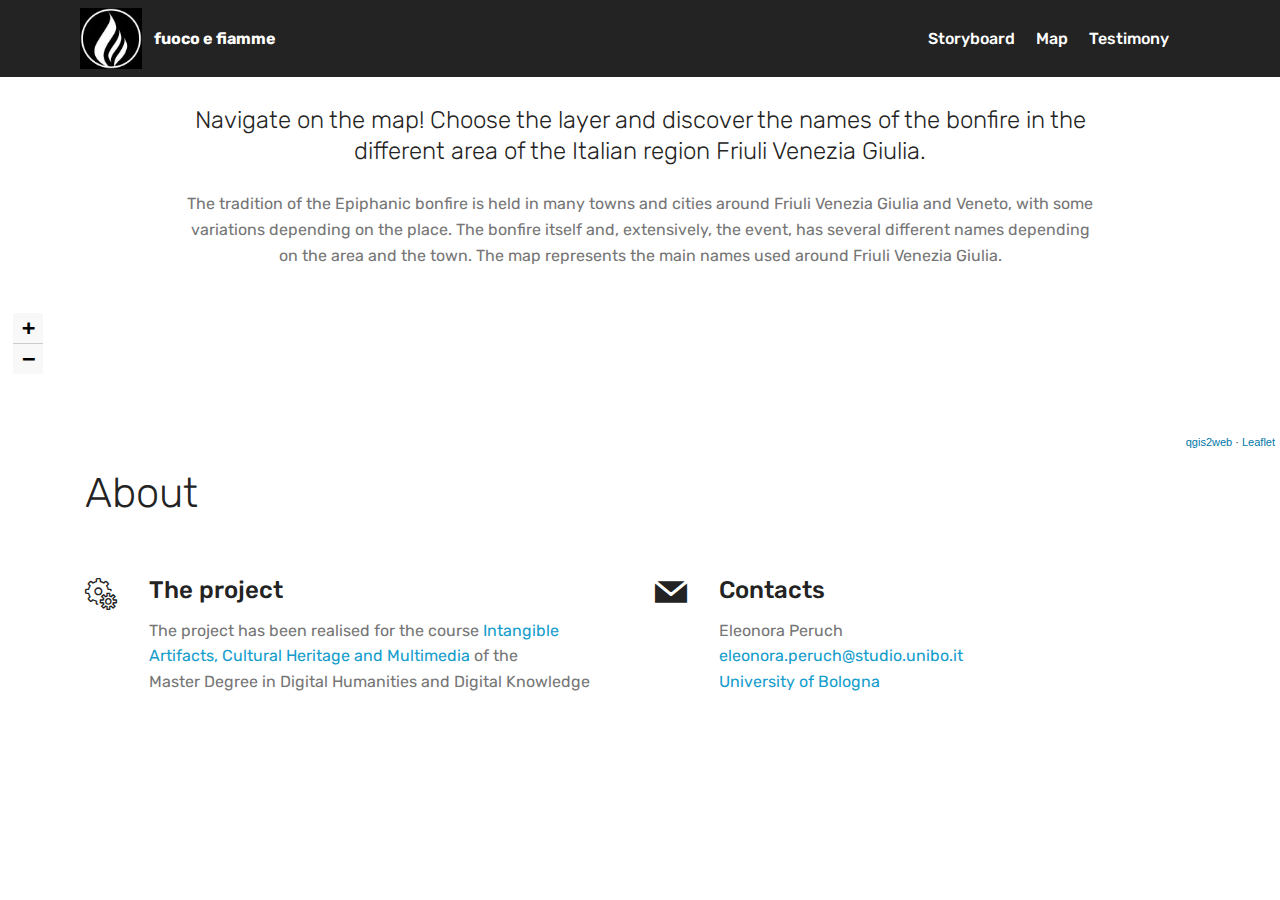
==== map.html @ 540a7c71 "Update map.html" ====
<!DOCTYPE html>
<html lang="en">
<head>
  <!-- Site made with Mobirise Website Builder v4.10.8, https://mobirise.com -->
  <meta charset="UTF-8">
  <meta http-equiv="X-UA-Compatible" content="IE=edge">
  <meta name="generator" content="Mobirise v4.10.8, mobirise.com">
  <meta name="viewport" content="width=device-width, initial-scale=1, user-scalable=no, maximum-scale=1, minimum-scale=1">
  <meta name="mobile-web-app-capable" content="yes">
  <meta name="apple-mobile-web-app-capable" content="yes">
  <link rel="shortcut icon" href="assets/images/mbr-86x85.jpg" type="image/x-icon">
  <link rel="stylesheet" href="css/leaflet.css">
  <link rel="stylesheet" href="css/qgis2web.css">
  <link rel="stylesheet" href="css/fontawesome-all.min.css">
  <meta name="description" content="interactive map here">
  
  <style>
        html, body, #map {
            width: 100%;
            height: 100%;
            padding: 0;
            margin: 0;
        }
        </style>
  
  <title>The map</title>
  <link rel="stylesheet" href="assets/web/assets/mobirise-icons/mobirise-icons.css">
  <link rel="stylesheet" href="assets/tether/tether.min.css">
  <link rel="stylesheet" href="assets/bootstrap/css/bootstrap.min.css">
  <link rel="stylesheet" href="assets/bootstrap/css/bootstrap-grid.min.css">
  <link rel="stylesheet" href="assets/bootstrap/css/bootstrap-reboot.min.css">
  <link rel="stylesheet" href="assets/dropdown/css/style.css">
  <link rel="stylesheet" href="assets/socicon/css/styles.css">
  <link rel="stylesheet" href="assets/theme/css/style.css">
  <link rel="stylesheet" href="assets/mobirise/css/mbr-additional.css" type="text/css">
  
  
</head>
<body>
  <section class="menu cid-qTkzRZLJNu" once="menu" id="menu1-a">

    

    <nav class="navbar navbar-expand beta-menu navbar-dropdown align-items-center navbar-toggleable-sm">
        <button class="navbar-toggler navbar-toggler-right" type="button" data-toggle="collapse" data-target="#navbarSupportedContent" aria-controls="navbarSupportedContent" aria-expanded="false" aria-label="Toggle navigation">
            <div class="hamburger">
                <span></span>
                <span></span>
                <span></span>
                <span></span>
            </div>
        </button>
        <div class="menu-logo">
            <div class="navbar-brand">
                <span class="navbar-logo">
                         <img src="assets/images/mbr-86x85.jpg" style="height: 3.8rem;">
                </span>
                <span class="navbar-caption-wrap"><a class="navbar-caption text-white display-4" href="index.html">fuoco e fiamme</a></span>
            </div>
        </div>
        <div class="collapse navbar-collapse" id="navbarSupportedContent">
            <ul class="navbar-nav nav-dropdown nav-right" data-app-modern-menu="true"><li class="nav-item">
                    <a class="nav-link link text-white display-4" href="https://mobirise.com">
                        </a>
                </li>
                <li class="nav-item">
                    <a class="nav-link link text-white display-4" href="https://mobirise.com">
                        </a>
                </li><li class="nav-item"><a class="nav-link link text-white display-4" href="storyboard.html" target="_blank">Storyboard</a></li><li class="nav-item"><a class="nav-link link text-white display-4" href="map.html" target="_blank">
                        
                        Map</a></li><li class="nav-item"><a class="nav-link link text-white display-4" href="testimony.html" target="_blank">
                        Testimony</a></li><li class="nav-item"><a class="nav-link link text-white display-4" href="https://mobirise.com">
                        </a></li></ul>
            
        </div>
    </nav>
</section>

<section class="engine"></section><section class="header1 cid-rBhlBasvBD" id="header16-w">

    

    

    <div class="container">
        <div class="row justify-content-md-center">
            <div class="col-md-10 align-center">
                
                <h3 class="mbr-section-subtitle mbr-light pb-3 mbr-fonts-style display-5">Navigate on the map! Choose the layer and discover the names of the bonfire in the different area of the Italian region Friuli Venezia Giulia.</h3>
                <p class="mbr-text pb-3 mbr-fonts-style display-7">The tradition of the Epiphanic bonfire is held in many towns and cities around Friuli Venezia Giulia and Veneto, with some variations depending on the place. The bonfire itself and, extensively, the event, has several different names depending on the area and the town. The map represents the main names used around Friuli Venezia Giulia.</p>
                
            </div>
        </div>
    </div>

</section>

<section>
  <div id="map"><iframe frameborder="0" style="border:0; width:100%; height:100%;" src="interactive-map.html" allowfullscreen=""></iframe></div>
    

</section>

<section class="mbr-section contacts3 cid-rBhG7tLLRb" id="contacts3-10">
    <!---->
    
    <!---->
    <!--Overlay-->
    
    <!--Container-->
    <div class="container">
        <div class="row">
            <!--Titles-->
            <div class="title col-12">
                <h2 class="align-left mbr-fonts-style display-2">About</h2>
                
            </div>
            <div class="col-12">
                <div class="row">
                    <div class="col-12 col-md-6">
                        <div class="wrapper">
                            <span class="iconfont-wrapper">
                                <span class="amp-iconfont icon fa-thumbs-o-up fa mbri-setting"></span>
                            </span>
                            <div class="b-info b-adress">
                                <h5 class="align-left mbr-fonts-style display-5">The project</h5>
                                <p class="mbr-text align-left mbr-fonts-style display-7">The project has been realised for the course<a href="https://www.unibo.it/en/teaching/course-unit-catalogue/course-unit/2019/424630"> Intangible Artifacts, Cultural Heritage and Multimedia</a> of the <br>Master Degree in Digital Humanities and Digital Knowledge</p>
                            </div>
                        </div>
                    </div>
                    
                    
                    <div class="col-12 col-md-6">
                        <div class="wrapper">
                            <span class="iconfont-wrapper">
                                <span class="amp-iconfont icon fa-th-large fa socicon-mail socicon"></span>
                            </span>
                            <div class="b-info b-mail">
                                <h5 class="align-left mbr-fonts-style display-5">Contacts</h5>
                                <p class="mbr-text align-left mbr-fonts-style display-7">Eleonora Peruch<br><a href="mailto:eleonora.peruch@studio.unibo.it">eleonora.peruch@studio.unibo.it</a><br><a href="https://www.unibo.it/it">University of Bologna</a></p>
                            </div>
                        </div>
                    </div>
                </div>
            </div>
        </div>
    </div>
</section>


  <script src="assets/web/assets/jquery/jquery.min.js"></script>
  <script src="assets/popper/popper.min.js"></script>
  <script src="assets/tether/tether.min.js"></script>
  <script src="assets/bootstrap/js/bootstrap.min.js"></script>
  <script src="assets/smoothscroll/smooth-scroll.js"></script>
  <script src="assets/dropdown/js/nav-dropdown.js"></script>
  <script src="assets/dropdown/js/navbar-dropdown.js"></script>
  <script src="assets/touchswipe/jquery.touch-swipe.min.js"></script>
  <script src="assets/theme/js/script.js"></script>
  
  
</body>
</html>
---- css/leaflet.css ----
/* required styles */

.leaflet-pane,
.leaflet-tile,
.leaflet-marker-icon,
.leaflet-marker-shadow,
.leaflet-tile-container,
.leaflet-pane > svg,
.leaflet-pane > canvas,
.leaflet-zoom-box,
.leaflet-image-layer,
.leaflet-layer {
	position: absolute;
	left: 0;
	top: 0;
	}
.leaflet-container {
	overflow: hidden;
	}
.leaflet-tile,
.leaflet-marker-icon,
.leaflet-marker-shadow {
	-webkit-user-select: none;
	   -moz-user-select: none;
	        user-select: none;
	  -webkit-user-drag: none;
	}
/* Prevents IE11 from highlighting tiles in blue */
.leaflet-tile::selection {
	background: transparent;
}
/* Safari renders non-retina tile on retina better with this, but Chrome is worse */
.leaflet-safari .leaflet-tile {
	image-rendering: -webkit-optimize-contrast;
	}
/* hack that prevents hw layers "stretching" when loading new tiles */
.leaflet-safari .leaflet-tile-container {
	width: 1600px;
	height: 1600px;
	-webkit-transform-origin: 0 0;
	}
.leaflet-marker-icon,
.leaflet-marker-shadow {
	display: block;
	}
/* .leaflet-container svg: reset svg max-width decleration shipped in Joomla! (joomla.org) 3.x */
/* .leaflet-container img: map is broken in FF if you have max-width: 100% on tiles */
.leaflet-container .leaflet-overlay-pane svg,
.leaflet-container .leaflet-marker-pane img,
.leaflet-container .leaflet-shadow-pane img,
.leaflet-container .leaflet-tile-pane img,
.leaflet-container img.leaflet-image-layer,
.leaflet-container .leaflet-tile {
	max-width: none !important;
	max-height: none !important;
	}

.leaflet-container.leaflet-touch-zoom {
	-ms-touch-action: pan-x pan-y;
	touch-action: pan-x pan-y;
	}
.leaflet-container.leaflet-touch-drag {
	-ms-touch-action: pinch-zoom;
	/* Fallback for FF which doesn't support pinch-zoom */
	touch-action: none;
	touch-action: pinch-zoom;
}
.leaflet-container.leaflet-touch-drag.leaflet-touch-zoom {
	-ms-touch-action: none;
	touch-action: none;
}
.leaflet-container {
	-webkit-tap-highlight-color: transparent;
}
.leaflet-container a {
	-webkit-tap-highlight-color: rgba(51, 181, 229, 0.4);
}
.leaflet-tile {
	filter: inherit;
	visibility: hidden;
	}
.leaflet-tile-loaded {
	visibility: inherit;
	}
.leaflet-zoom-box {
	width: 0;
	height: 0;
	-moz-box-sizing: border-box;
	     box-sizing: border-box;
	z-index: 800;
	}
/* workaround for https://bugzilla.mozilla.org/show_bug.cgi?id=888319 */
.leaflet-overlay-pane svg {
	-moz-user-select: none;
	}

.leaflet-pane         { z-index: 400; }

.leaflet-tile-pane    { z-index: 200; }
.leaflet-overlay-pane { z-index: 400; }
.leaflet-shadow-pane  { z-index: 500; }
.leaflet-marker-pane  { z-index: 600; }
.leaflet-tooltip-pane   { z-index: 650; }
.leaflet-popup-pane   { z-index: 700; }

.leaflet-map-pane canvas { z-index: 100; }
.leaflet-map-pane svg    { z-index: 200; }

.leaflet-vml-shape {
	width: 1px;
	height: 1px;
	}
.lvml {
	behavior: url(#default#VML);
	display: inline-block;
	position: absolute;
	}


/* control positioning */

.leaflet-control {
	position: relative;
	z-index: 800;
	pointer-events: visiblePainted; /* IE 9-10 doesn't have auto */
	pointer-events: auto;
	}
.leaflet-top,
.leaflet-bottom {
	position: absolute;
	z-index: 1000;
	pointer-events: none;
	}
.leaflet-top {
	top: 0;
	}
.leaflet-right {
	right: 0;
	}
.leaflet-bottom {
	bottom: 0;
	}
.leaflet-left {
	left: 0;
	}
.leaflet-control {
	float: left;
	clear: both;
	}
.leaflet-right .leaflet-control {
	float: right;
	}
.leaflet-top .leaflet-control {
	margin-top: 10px;
	}
.leaflet-bottom .leaflet-control {
	margin-bottom: 10px;
	}
.leaflet-left .leaflet-control {
	margin-left: 10px;
	}
.leaflet-right .leaflet-control {
	margin-right: 10px;
	}


/* zoom and fade animations */

.leaflet-fade-anim .leaflet-tile {
	will-change: opacity;
	}
.leaflet-fade-anim .leaflet-popup {
	opacity: 0;
	-webkit-transition: opacity 0.2s linear;
	   -moz-transition: opacity 0.2s linear;
	        transition: opacity 0.2s linear;
	}
.leaflet-fade-anim .leaflet-map-pane .leaflet-popup {
	opacity: 1;
	}
.leaflet-zoom-animated {
	-webkit-transform-origin: 0 0;
	    -ms-transform-origin: 0 0;
	        transform-origin: 0 0;
	}
.leaflet-zoom-anim .leaflet-zoom-animated {
	will-change: transform;
	}
.leaflet-zoom-anim .leaflet-zoom-animated {
	-webkit-transition: -webkit-transform 0.25s cubic-bezier(0,0,0.25,1);
	   -moz-transition:    -moz-transform 0.25s cubic-bezier(0,0,0.25,1);
	        transition:         transform 0.25s cubic-bezier(0,0,0.25,1);
	}
.leaflet-zoom-anim .leaflet-tile,
.leaflet-pan-anim .leaflet-tile {
	-webkit-transition: none;
	   -moz-transition: none;
	        transition: none;
	}

.leaflet-zoom-anim .leaflet-zoom-hide {
	visibility: hidden;
	}


/* cursors */

.leaflet-interactive {
	cursor: pointer;
	}
.leaflet-grab {
	cursor: -webkit-grab;
	cursor:    -moz-grab;
	cursor:         grab;
	}
.leaflet-crosshair,
.leaflet-crosshair .leaflet-interactive {
	cursor: crosshair;
	}
.leaflet-popup-pane,
.leaflet-control {
	cursor: auto;
	}
.leaflet-dragging .leaflet-grab,
.leaflet-dragging .leaflet-grab .leaflet-interactive,
.leaflet-dragging .leaflet-marker-draggable {
	cursor: move;
	cursor: -webkit-grabbing;
	cursor:    -moz-grabbing;
	cursor:         grabbing;
	}

/* marker & overlays interactivity */
.leaflet-marker-icon,
.leaflet-marker-shadow,
.leaflet-image-layer,
.leaflet-pane > svg path,
.leaflet-tile-container {
	pointer-events: none;
	}

.leaflet-marker-icon.leaflet-interactive,
.leaflet-image-layer.leaflet-interactive,
.leaflet-pane > svg path.leaflet-interactive,
svg.leaflet-image-layer.leaflet-interactive path {
	pointer-events: visiblePainted; /* IE 9-10 doesn't have auto */
	pointer-events: auto;
	}

/* visual tweaks */

.leaflet-container {
	background: #ddd;
	outline: 0;
	}
.leaflet-container a {
	color: #0078A8;
	}
.leaflet-container a.leaflet-active {
	outline: 2px solid orange;
	}
.leaflet-zoom-box {
	border: 2px dotted #38f;
	background: rgba(255,255,255,0.5);
	}


/* general typography */
.leaflet-container {
	font: 12px/1.5 "Helvetica Neue", Arial, Helvetica, sans-serif;
	}


/* general toolbar styles */

.leaflet-bar {
	box-shadow: 0 1px 5px rgba(0,0,0,0.65);
	border-radius: 4px;
	}
.leaflet-bar a,
.leaflet-bar a:hover {
	background-color: #fff;
	border-bottom: 1px solid #ccc;
	width: 26px;
	height: 26px;
	line-height: 26px;
	display: block;
	text-align: center;
	text-decoration: none;
	color: black;
	}
.leaflet-bar a,
.leaflet-control-layers-toggle {
	background-position: 50% 50%;
	background-repeat: no-repeat;
	display: block;
	}
.leaflet-bar a:hover {
	background-color: #f4f4f4;
	}
.leaflet-bar a:first-child {
	border-top-left-radius: 4px;
	border-top-right-radius: 4px;
	}
.leaflet-bar a:last-child {
	border-bottom-left-radius: 4px;
	border-bottom-right-radius: 4px;
	border-bottom: none;
	}
.leaflet-bar a.leaflet-disabled {
	cursor: default;
	background-color: #f4f4f4;
	color: #bbb;
	}

.leaflet-touch .leaflet-bar a {
	width: 30px;
	height: 30px;
	line-height: 30px;
	}
.leaflet-touch .leaflet-bar a:first-child {
	border-top-left-radius: 2px;
	border-top-right-radius: 2px;
	}
.leaflet-touch .leaflet-bar a:last-child {
	border-bottom-left-radius: 2px;
	border-bottom-right-radius: 2px;
	}

/* zoom control */

.leaflet-control-zoom-in,
.leaflet-control-zoom-out {
	font: bold 18px 'Lucida Console', Monaco, monospace;
	text-indent: 1px;
	}

.leaflet-touch .leaflet-control-zoom-in, .leaflet-touch .leaflet-control-zoom-out  {
	font-size: 22px;
	}


/* layers control */

.leaflet-control-layers {
	box-shadow: 0 1px 5px rgba(0,0,0,0.4);
	background: #fff;
	border-radius: 5px;
	}
.leaflet-control-layers-toggle {
	background-image: url(images/layers.png);
	width: 36px;
	height: 36px;
	}
.leaflet-retina .leaflet-control-layers-toggle {
	background-image: url(images/layers-2x.png);
	background-size: 26px 26px;
	}
.leaflet-touch .leaflet-control-layers-toggle {
	width: 44px;
	height: 44px;
	}
.leaflet-control-layers .leaflet-control-layers-list,
.leaflet-control-layers-expanded .leaflet-control-layers-toggle {
	display: none;
	}
.leaflet-control-layers-expanded .leaflet-control-layers-list {
	display: block;
	position: relative;
	}
.leaflet-control-layers-expanded {
	padding: 6px 10px 6px 6px;
	color: #333;
	background: #fff;
	}
.leaflet-control-layers-scrollbar {
	overflow-y: scroll;
	overflow-x: hidden;
	padding-right: 5px;
	}
.leaflet-control-layers-selector {
	margin-top: 2px;
	position: relative;
	top: 1px;
	}
.leaflet-control-layers label {
	display: block;
	}
.leaflet-control-layers-separator {
	height: 0;
	border-top: 1px solid #ddd;
	margin: 5px -10px 5px -6px;
	}

/* Default icon URLs */
.leaflet-default-icon-path {
	background-image: url(images/marker-icon.png);
	}


/* attribution and scale controls */

.leaflet-container .leaflet-control-attribution {
	background: #fff;
	background: rgba(255, 255, 255, 0.7);
	margin: 0;
	}
.leaflet-control-attribution,
.leaflet-control-scale-line {
	padding: 0 5px;
	color: #333;
	}
.leaflet-control-attribution a {
	text-decoration: none;
	}
.leaflet-control-attribution a:hover {
	text-decoration: underline;
	}
.leaflet-container .leaflet-control-attribution,
.leaflet-container .leaflet-control-scale {
	font-size: 11px;
	}
.leaflet-left .leaflet-control-scale {
	margin-left: 5px;
	}
.leaflet-bottom .leaflet-control-scale {
	margin-bottom: 5px;
	}
.leaflet-control-scale-line {
	border: 2px solid #777;
	border-top: none;
	line-height: 1.1;
	padding: 2px 5px 1px;
	font-size: 11px;
	white-space: nowrap;
	overflow: hidden;
	-moz-box-sizing: border-box;
	     box-sizing: border-box;

	background: #fff;
	background: rgba(255, 255, 255, 0.5);
	}
.leaflet-control-scale-line:not(:first-child) {
	border-top: 2px solid #777;
	border-bottom: none;
	margin-top: -2px;
	}
.leaflet-control-scale-line:not(:first-child):not(:last-child) {
	border-bottom: 2px solid #777;
	}

.leaflet-touch .leaflet-control-attribution,
.leaflet-touch .leaflet-control-layers,
.leaflet-touch .leaflet-bar {
	box-shadow: none;
	}
.leaflet-touch .leaflet-control-layers,
.leaflet-touch .leaflet-bar {
	border: 2px solid rgba(0,0,0,0.2);
	background-clip: padding-box;
	}


/* popup */

.leaflet-popup {
	position: absolute;
	text-align: center;
	margin-bottom: 20px;
	}
.leaflet-popup-content-wrapper {
	padding: 1px;
	text-align: left;
	border-radius: 12px;
	}
.leaflet-popup-content {
	margin: 13px 19px;
	line-height: 1.4;
	}
.leaflet-popup-content p {
	margin: 18px 0;
	}
.leaflet-popup-tip-container {
	width: 40px;
	height: 20px;
	position: absolute;
	left: 50%;
	margin-left: -20px;
	overflow: hidden;
	pointer-events: none;
	}
.leaflet-popup-tip {
	width: 17px;
	height: 17px;
	padding: 1px;

	margin: -10px auto 0;

	-webkit-transform: rotate(45deg);
	   -moz-transform: rotate(45deg);
	    -ms-transform: rotate(45deg);
	        transform: rotate(45deg);
	}
.leaflet-popup-content-wrapper,
.leaflet-popup-tip {
	background: white;
	color: #333;
	box-shadow: 0 3px 14px rgba(0,0,0,0.4);
	}
.leaflet-container a.leaflet-popup-close-button {
	position: absolute;
	top: 0;
	right: 0;
	padding: 4px 4px 0 0;
	border: none;
	text-align: center;
	width: 18px;
	height: 14px;
	font: 16px/14px Tahoma, Verdana, sans-serif;
	color: #c3c3c3;
	text-decoration: none;
	font-weight: bold;
	background: transparent;
	}
.leaflet-container a.leaflet-popup-close-button:hover {
	color: #999;
	}
.leaflet-popup-scrolled {
	overflow: auto;
	border-bottom: 1px solid #ddd;
	border-top: 1px solid #ddd;
	}

.leaflet-oldie .leaflet-popup-content-wrapper {
	zoom: 1;
	}
.leaflet-oldie .leaflet-popup-tip {
	width: 24px;
	margin: 0 auto;

	-ms-filter: "progid:DXImageTransform.Microsoft.Matrix(M11=0.70710678, M12=0.70710678, M21=-0.70710678, M22=0.70710678)";
	filter: progid:DXImageTransform.Microsoft.Matrix(M11=0.70710678, M12=0.70710678, M21=-0.70710678, M22=0.70710678);
	}
.leaflet-oldie .leaflet-popup-tip-container {
	margin-top: -1px;
	}

.leaflet-oldie .leaflet-control-zoom,
.leaflet-oldie .leaflet-control-layers,
.leaflet-oldie .leaflet-popup-content-wrapper,
.leaflet-oldie .leaflet-popup-tip {
	border: 1px solid #999;
	}


/* div icon */

.leaflet-div-icon {
	background: #fff;
	border: 1px solid #666;
	}


/* Tooltip */
/* Base styles for the element that has a tooltip */
.leaflet-tooltip {
	position: absolute;
	padding: 6px;
	background-color: #fff;
	border: 1px solid #fff;
	border-radius: 3px;
	color: #222;
	white-space: nowrap;
	-webkit-user-select: none;
	-moz-user-select: none;
	-ms-user-select: none;
	user-select: none;
	pointer-events: none;
	box-shadow: 0 1px 3px rgba(0,0,0,0.4);
	}
.leaflet-tooltip.leaflet-clickable {
	cursor: pointer;
	pointer-events: auto;
	}
.leaflet-tooltip-top:before,
.leaflet-tooltip-bottom:before,
.leaflet-tooltip-left:before,
.leaflet-tooltip-right:before {
	position: absolute;
	pointer-events: none;
	border: 6px solid transparent;
	background: transparent;
	content: "";
	}

/* Directions */

.leaflet-tooltip-bottom {
	margin-top: 6px;
}
.leaflet-tooltip-top {
	margin-top: -6px;
}
.leaflet-tooltip-bottom:before,
.leaflet-tooltip-top:before {
	left: 50%;
	margin-left: -6px;
	}
.leaflet-tooltip-top:before {
	bottom: 0;
	margin-bottom: -12px;
	border-top-color: #fff;
	}
.leaflet-tooltip-bottom:before {
	top: 0;
	margin-top: -12px;
	margin-left: -6px;
	border-bottom-color: #fff;
	}
.leaflet-tooltip-left {
	margin-left: -6px;
}
.leaflet-tooltip-right {
	margin-left: 6px;
}
.leaflet-tooltip-left:before,
.leaflet-tooltip-right:before {
	top: 50%;
	margin-top: -6px;
	}
.leaflet-tooltip-left:before {
	right: 0;
	margin-right: -12px;
	border-left-color: #fff;
	}
.leaflet-tooltip-right:before {
	left: 0;
	margin-left: -12px;
	border-right-color: #fff;
	}
---- css/qgis2web.css ----
#map {
            background-color: #ffffff
        }
        th {
            text-align: left;
            vertical-align: top;
        }
        .info {
            padding: 6px 8px;
            font: 14px/16px Arial, Helvetica, sans-serif;
            background: white;
            background: rgba(255,255,255,0.8);
            box-shadow: 0 0 15px rgba(0,0,0,0.2);
            border-radius: 5px;
        }
        .info h2 {
            margin: 0 0 5px;
            color: #777;
        }
        .leaflet-container {
            background: #fff;
            padding-right: 10px;
        }
        .leaflet-popup-content {
            width:auto !important;
            padding-right:10px;
        }
        .leaflet-tooltip {
            background: none;
            box-shadow: none;
            border: none;
        }
        .leaflet-tooltip-left:before, .leaflet-tooltip-right:before {
            border: 0px;
        }
        }
        .fa, .leaflet-container, a {
            color: #000000 !important;
        }
        .leaflet-control-zoom-in, .leaflet-control-zoom-out,
        .leaflet-control-locate a,
        .leaflet-touch .leaflet-control-geocoder-icon,
        .leaflet-control-search .search-button,
         .leaflet-control-measure {
            background-color: #f8f8f8 !important;
            border-radius: 0px !important;
            color: #000000 !important;
        }
        .leaflet-touch .leaflet-control-layers,
        .leaflet-touch .leaflet-bar,
        .leaflet-control-search,
        .leaflet-control-measure {
            border: 3px solid rgba(255,255,255,.4) !important;
        }
        .leaflet-control-attribution a {
            color: #0078A8 !important;
        }
        .leaflet-control-scale-line {
            border: 2px solid #f8f8f8 !important;
            border-top: none !important;
            color: black !important;
        }
        .leaflet-control-search .search-button,
        .leaflet-container .leaflet-control-search,
        .leaflet-control-measure {
            box-shadow: none !important;
        }
        .leaflet-control-search .search-button {
            width: 30px !important;
            height: 30px !important;
            font-size: 13px !important;
            text-align: center !important;
            line-height: 30px !important;
        }
        .leaflet-control-measure .leaflet-control {
            width: 30px !important;
            height: 30px !important;
        }
        .leaflet-container .leaflet-control-search{
            background: none !important;
        }
        .leaflet-control-search .search-input {
            margin: 0px 0px 0px 0px !important;
            height: 30px !important;
        }
        .leaflet-control-measure {
            background: none!important;
            border-radius: 4px !important;
        }
        .leaflet-control-measure .leaflet-control-measure-interaction {
            background-color: #f8f8f8 !important;
        }
        .leaflet-touch .leaflet-control-measure
        .leaflet-control-measure-toggle,
        .leaflet-touch .leaflet-control-measure
        .leaflet-control-measure-toggle:hover {
            width: 30px !important;
            height: 30px !important;
            border-radius: 0px !important;
            background-color: #f8f8f8 !important;
            color: #000000 !important;
            font-size: 13px;
            line-height: 30px;
            text-align: center;
            text-indent: 0%;
        }
        .leaflet-control-layers-toggle {
            background-color: #f8f8f8 !important;
        }
---- assets/web/assets/mobirise-icons/mobirise-icons.css ----
@font-face {
  font-family: 'MobiriseIcons';
  src:  url('mobirise-icons.eot?spat4u');
  src:  url('mobirise-icons.eot?spat4u#iefix') format('embedded-opentype'),
    url('mobirise-icons.ttf?spat4u') format('truetype'),
    url('mobirise-icons.woff?spat4u') format('woff'),
    url('mobirise-icons.svg?spat4u#MobiriseIcons') format('svg');
  font-weight: normal;
  font-style: normal;
}

[class^="mbri-"], [class*=" mbri-"] {
  /* use !important to prevent issues with browser extensions that change fonts */
  font-family: MobiriseIcons !important;
  speak: none;
  font-style: normal;
  font-weight: normal;
  font-variant: normal;
  text-transform: none;
  line-height: 1;

  /* Better Font Rendering =========== */
  -webkit-font-smoothing: antialiased;
  -moz-osx-font-smoothing: grayscale;
}

.mbri-add-submenu:before {
  content: "\e900";
}
.mbri-alert:before {
  content: "\e901";
}
.mbri-align-center:before {
  content: "\e902";
}
.mbri-align-justify:before {
  content: "\e903";
}
.mbri-align-left:before {
  content: "\e904";
}
.mbri-align-right:before {
  content: "\e905";
}
.mbri-android:before {
  content: "\e906";
}
.mbri-apple:before {
  content: "\e907";
}
.mbri-arrow-down:before {
  content: "\e908";
}
.mbri-arrow-next:before {
  content: "\e909";
}
.mbri-arrow-prev:before {
  content: "\e90a";
}
.mbri-arrow-up:before {
  content: "\e90b";
}
.mbri-bold:before {
  content: "\e90c";
}
.mbri-bookmark:before {
  content: "\e90d";
}
.mbri-bootstrap:before {
  content: "\e90e";
}
.mbri-briefcase:before {
  content: "\e90f";
}
.mbri-browse:before {
  content: "\e910";
}
.mbri-bulleted-list:before {
  content: "\e911";
}
.mbri-calendar:before {
  content: "\e912";
}
.mbri-camera:before {
  content: "\e913";
}
.mbri-cart-add:before {
  content: "\e914";
}
.mbri-cart-full:before {
  content: "\e915";
}
.mbri-cash:before {
  content: "\e916";
}
.mbri-change-style:before {
  content: "\e917";
}
.mbri-chat:before {
  content: "\e918";
}
.mbri-clock:before {
  content: "\e919";
}
.mbri-close:before {
  content: "\e91a";
}
.mbri-cloud:before {
  content: "\e91b";
}
.mbri-code:before {
  content: "\e91c";
}
.mbri-contact-form:before {
  content: "\e91d";
}
.mbri-credit-card:before {
  content: "\e91e";
}
.mbri-cursor-click:before {
  content: "\e91f";
}
.mbri-cust-feedback:before {
  content: "\e920";
}
.mbri-database:before {
  content: "\e921";
}
.mbri-delivery:before {
  content: "\e922";
}
.mbri-desktop:before {
  content: "\e923";
}
.mbri-devices:before {
  content: "\e924";
}
.mbri-down:before {
  content: "\e925";
}
.mbri-download:before {
  content: "\e989";
}
.mbri-drag-n-drop:before {
  content: "\e927";
}
.mbri-drag-n-drop2:before {
  content: "\e928";
}
.mbri-edit:before {
  content: "\e929";
}
.mbri-edit2:before {
  content: "\e92a";
}
.mbri-error:before {
  content: "\e92b";
}
.mbri-extension:before {
  content: "\e92c";
}
.mbri-features:before {
  content: "\e92d";
}
.mbri-file:before {
  content: "\e92e";
}
.mbri-flag:before {
  content: "\e92f";
}
.mbri-folder:before {
  content: "\e930";
}
.mbri-gift:before {
  content: "\e931";
}
.mbri-github:before {
  content: "\e932";
}
.mbri-globe:before {
  content: "\e933";
}
.mbri-globe-2:before {
  content: "\e934";
}
.mbri-growing-chart:before {
  content: "\e935";
}
.mbri-hearth:before {
  content: "\e936";
}
.mbri-help:before {
  content: "\e937";
}
.mbri-home:before {
  content: "\e938";
}
.mbri-hot-cup:before {
  content: "\e939";
}
.mbri-idea:before {
  content: "\e93a";
}
.mbri-image-gallery:before {
  content: "\e93b";
}
.mbri-image-slider:before {
  content: "\e93c";
}
.mbri-info:before {
  content: "\e93d";
}
.mbri-italic:before {
  content: "\e93e";
}
.mbri-key:before {
  content: "\e93f";
}
.mbri-laptop:before {
  content: "\e940";
}
.mbri-layers:before {
  content: "\e941";
}
.mbri-left-right:before {
  content: "\e942";
}
.mbri-left:before {
  content: "\e943";
}
.mbri-letter:before {
  content: "\e944";
}
.mbri-like:before {
  content: "\e945";
}
.mbri-link:before {
  content: "\e946";
}
.mbri-lock:before {
  content: "\e947";
}
.mbri-login:before {
  content: "\e948";
}
.mbri-logout:before {
  content: "\e949";
}
.mbri-magic-stick:before {
  content: "\e94a";
}
.mbri-map-pin:before {
  content: "\e94b";
}
.mbri-menu:before {
  content: "\e94c";
}
.mbri-mobile:before {
  content: "\e94d";
}
.mbri-mobile2:before {
  content: "\e94e";
}
.mbri-mobirise:before {
  content: "\e94f";
}
.mbri-more-horizontal:before {
  content: "\e950";
}
.mbri-more-vertical:before {
  content: "\e951";
}
.mbri-music:before {
  content: "\e952";
}
.mbri-new-file:before {
  content: "\e953";
}
.mbri-numbered-list:before {
  content: "\e954";
}
.mbri-opened-folder:before {
  content: "\e955";
}
.mbri-pages:before {
  content: "\e956";
}
.mbri-paper-plane:before {
  content: "\e957";
}
.mbri-paperclip:before {
  content: "\e958";
}
.mbri-photo:before {
  content: "\e959";
}
.mbri-photos:before {
  content: "\e95a";
}
.mbri-pin:before {
  content: "\e95b";
}
.mbri-play:before {
  content: "\e95c";
}
.mbri-plus:before {
  content: "\e95d";
}
.mbri-preview:before {
  content: "\e95e";
}
.mbri-print:before {
  content: "\e95f";
}
.mbri-protect:before {
  content: "\e960";
}
.mbri-question:before {
  content: "\e961";
}
.mbri-quote-left:before {
  content: "\e962";
}
.mbri-quote-right:before {
  content: "\e963";
}
.mbri-refresh:before {
  content: "\e964";
}
.mbri-responsive:before {
  content: "\e965";
}
.mbri-right:before {
  content: "\e966";
}
.mbri-rocket:before {
  content: "\e967";
}
.mbri-sad-face:before {
  content: "\e968";
}
.mbri-sale:before {
  content: "\e969";
}
.mbri-save:before {
  content: "\e96a";
}
.mbri-search:before {
  content: "\e96b";
}
.mbri-setting:before {
  content: "\e96c";
}
.mbri-setting2:before {
  content: "\e96d";
}
.mbri-setting3:before {
  content: "\e96e";
}
.mbri-share:before {
  content: "\e96f";
}
.mbri-shopping-bag:before {
  content: "\e970";
}
.mbri-shopping-basket:before {
  content: "\e971";
}
.mbri-shopping-cart:before {
  content: "\e972";
}
.mbri-sites:before {
  content: "\e973";
}
.mbri-smile-face:before {
  content: "\e974";
}
.mbri-speed:before {
  content: "\e975";
}
.mbri-star:before {
  content: "\e976";
}
.mbri-success:before {
  content: "\e977";
}
.mbri-sun:before {
  content: "\e978";
}
.mbri-sun2:before {
  content: "\e979";
}
.mbri-tablet:before {
  content: "\e97a";
}
.mbri-tablet-vertical:before {
  content: "\e97b";
}
.mbri-target:before {
  content: "\e97c";
}
.mbri-timer:before {
  content: "\e97d";
}
.mbri-to-ftp:before {
  content: "\e97e";
}
.mbri-to-local-drive:before {
  content: "\e97f";
}
.mbri-touch-swipe:before {
  content: "\e980";
}
.mbri-touch:before {
  content: "\e981";
}
.mbri-trash:before {
  content: "\e982";
}
.mbri-underline:before {
  content: "\e983";
}
.mbri-unlink:before {
  content: "\e984";
}
.mbri-unlock:before {
  content: "\e985";
}
.mbri-up-down:before {
  content: "\e986";
}
.mbri-up:before {
  content: "\e987";
}
.mbri-update:before {
  content: "\e988";
}
.mbri-upload:before {
 content: "\e926"; 
}
.mbri-user:before {
  content: "\e98a";
}
.mbri-user2:before {
  content: "\e98b";
}
.mbri-users:before {
  content: "\e98c";
}
.mbri-video:before {
  content: "\e98d";
}
.mbri-video-play:before {
  content: "\e98e";
}
.mbri-watch:before {
  content: "\e98f";
}
.mbri-website-theme:before {
  content: "\e990";
}
.mbri-wifi:before {
  content: "\e991";
}
.mbri-windows:before {
  content: "\e992";
}
.mbri-zoom-out:before {
  content: "\e993";
}
.mbri-redo:before {
  content: "\e994";
}
.mbri-undo:before {
  content: "\e995";
}
---- assets/dropdown/css/style.css ----
.navbar-dropdown {
  left: 0;
  padding: 0;
  position: absolute;
  right: 0;
  top: 0;
  transition: all 0.45s ease;
  z-index: 1030;
  background: #282828; }
  .navbar-dropdown .navbar-logo {
    margin-right: 0.8rem;
    transition: margin 0.3s ease-in-out;
    vertical-align: middle; }
    .navbar-dropdown .navbar-logo img {
      height: 3.125rem;
      transition: all 0.3s ease-in-out; }
    .navbar-dropdown .navbar-logo.mbr-iconfont {
      font-size: 3.125rem;
      line-height: 3.125rem; }
  .navbar-dropdown .navbar-caption {
    font-weight: 700;
    white-space: normal;
    vertical-align: -4px;
    line-height: 3.125rem !important; }
    .navbar-dropdown .navbar-caption, .navbar-dropdown .navbar-caption:hover {
      color: inherit;
      text-decoration: none; }
  .navbar-dropdown .mbr-iconfont + .navbar-caption {
    vertical-align: -1px; }
  .navbar-dropdown.navbar-fixed-top {
    position: fixed; }
  .navbar-dropdown .navbar-brand span {
    vertical-align: -4px; }
  .navbar-dropdown.bg-color.transparent {
    background: none; }
  .navbar-dropdown.navbar-short .navbar-brand {
    padding: 0.625rem 0; }
    .navbar-dropdown.navbar-short .navbar-brand span {
      vertical-align: -1px; }
  .navbar-dropdown.navbar-short .navbar-caption {
    line-height: 2.375rem !important;
    vertical-align: -2px; }
  .navbar-dropdown.navbar-short .navbar-logo {
    margin-right: 0.5rem; }
    .navbar-dropdown.navbar-short .navbar-logo img {
      height: 2.375rem; }
    .navbar-dropdown.navbar-short .navbar-logo.mbr-iconfont {
      font-size: 2.375rem;
      line-height: 2.375rem; }
  .navbar-dropdown.navbar-short .mbr-table-cell {
    height: 3.625rem; }
  .navbar-dropdown .navbar-close {
    left: 0.6875rem;
    position: fixed;
    top: 0.75rem;
    z-index: 1000; }
  .navbar-dropdown .hamburger-icon {
    content: "";
    display: inline-block;
    vertical-align: middle;
    width: 16px;
    -webkit-box-shadow: 0 -6px 0 1px #282828,0 0 0 1px #282828,0 6px 0 1px #282828;
    -moz-box-shadow: 0 -6px 0 1px #282828,0 0 0 1px #282828,0 6px 0 1px #282828;
    box-shadow: 0 -6px 0 1px #282828,0 0 0 1px #282828,0 6px 0 1px #282828; }

.dropdown-menu .dropdown-toggle[data-toggle="dropdown-submenu"]::after {
  border-bottom: 0.35em solid transparent;
  border-left: 0.35em solid;
  border-right: 0;
  border-top: 0.35em solid transparent;
  margin-left: 0.3rem; }

.dropdown-menu .dropdown-item:focus {
  outline: 0; }

.nav-dropdown {
  font-size: 0.75rem;
  font-weight: 500;
  height: auto !important; }
  .nav-dropdown .nav-btn {
    padding-left: 1rem; }
  .nav-dropdown .link {
    margin: .667em 1.667em;
    font-weight: 500;
    padding: 0;
    transition: color .2s ease-in-out; }
    .nav-dropdown .link.dropdown-toggle {
      margin-right: 2.583em; }
      .nav-dropdown .link.dropdown-toggle::after {
        margin-left: .25rem;
        border-top: 0.35em solid;
        border-right: 0.35em solid transparent;
        border-left: 0.35em solid transparent;
        border-bottom: 0; }
      .nav-dropdown .link.dropdown-toggle[aria-expanded="true"] {
        margin: 0;
        padding: 0.667em 3.263em  0.667em 1.667em; }
  .nav-dropdown .link::after,
  .nav-dropdown .dropdown-item::after {
    color: inherit; }
  .nav-dropdown .btn {
    font-size: 0.75rem;
    font-weight: 700;
    letter-spacing: 0;
    margin-bottom: 0;
    padding-left: 1.25rem;
    padding-right: 1.25rem; }
  .nav-dropdown .dropdown-menu {
    border-radius: 0;
    border: 0;
    left: 0;
    margin: 0;
    padding-bottom: 1.25rem;
    padding-top: 1.25rem;
    position: relative; }
  .nav-dropdown .dropdown-submenu {
    margin-left: 0.125rem;
    top: 0; }
  .nav-dropdown .dropdown-item {
    font-weight: 500;
    line-height: 2;
    padding: 0.3846em 4.615em 0.3846em 1.5385em;
    position: relative;
    transition: color .2s ease-in-out, background-color .2s ease-in-out; }
    .nav-dropdown .dropdown-item::after {
      margin-top: -0.3077em;
      position: absolute;
      right: 1.1538em;
      top: 50%; }
    .nav-dropdown .dropdown-item:focus, .nav-dropdown .dropdown-item:hover {
      background: none; }

@media (max-width: 767px) {
  .nav-dropdown.navbar-toggleable-sm {
    bottom: 0;
    display: none;
    left: 0;
    overflow-x: hidden;
    position: fixed;
    top: 0;
    transform: translateX(-100%);
    -ms-transform: translateX(-100%);
    -webkit-transform: translateX(-100%);
    width: 18.75rem;
    z-index: 999; } }
.nav-dropdown.navbar-toggleable-xl {
  bottom: 0;
  display: none;
  left: 0;
  overflow-x: hidden;
  position: fixed;
  top: 0;
  transform: translateX(-100%);
  -ms-transform: translateX(-100%);
  -webkit-transform: translateX(-100%);
  width: 18.75rem;
  z-index: 999; }

.nav-dropdown-sm {
  display: block !important;
  overflow-x: hidden;
  overflow: auto;
  padding-top: 3.875rem; }
  .nav-dropdown-sm::after {
    content: "";
    display: block;
    height: 3rem;
    width: 100%; }
  .nav-dropdown-sm.collapse.in ~ .navbar-close {
    display: block !important; }
  .nav-dropdown-sm.collapsing, .nav-dropdown-sm.collapse.in {
    transform: translateX(0);
    -ms-transform: translateX(0);
    -webkit-transform: translateX(0);
    transition: all 0.25s ease-out;
    -webkit-transition: all 0.25s ease-out;
    background: #282828; }
  .nav-dropdown-sm.collapsing[aria-expanded="false"] {
    transform: translateX(-100%);
    -ms-transform: translateX(-100%);
    -webkit-transform: translateX(-100%); }
  .nav-dropdown-sm .nav-item {
    display: block;
    margin-left: 0 !important;
    padding-left: 0; }
  .nav-dropdown-sm .link,
  .nav-dropdown-sm .dropdown-item {
    border-top: 1px dotted rgba(255, 255, 255, 0.1);
    font-size: 0.8125rem;
    line-height: 1.6;
    margin: 0 !important;
    padding: 0.875rem 2.4rem 0.875rem 1.5625rem !important;
    position: relative;
    white-space: normal; }
    .nav-dropdown-sm .link:focus, .nav-dropdown-sm .link:hover,
    .nav-dropdown-sm .dropdown-item:focus,
    .nav-dropdown-sm .dropdown-item:hover {
      background: rgba(0, 0, 0, 0.2) !important;
      color: #c0a375; }
  .nav-dropdown-sm .nav-btn {
    position: relative;
    padding: 1.5625rem 1.5625rem 0 1.5625rem; }
    .nav-dropdown-sm .nav-btn::before {
      border-top: 1px dotted rgba(255, 255, 255, 0.1);
      content: "";
      left: 0;
      position: absolute;
      top: 0;
      width: 100%; }
    .nav-dropdown-sm .nav-btn + .nav-btn {
      padding-top: 0.625rem; }
      .nav-dropdown-sm .nav-btn + .nav-btn::before {
        display: none; }
  .nav-dropdown-sm .btn {
    padding: 0.625rem 0; }
  .nav-dropdown-sm .dropdown-toggle[data-toggle="dropdown-submenu"]::after {
    margin-left: .25rem;
    border-top: 0.35em solid;
    border-right: 0.35em solid transparent;
    border-left: 0.35em solid transparent;
    border-bottom: 0; }
  .nav-dropdown-sm .dropdown-toggle[data-toggle="dropdown-submenu"][aria-expanded="true"]::after {
    border-top: 0;
    border-right: 0.35em solid transparent;
    border-left: 0.35em solid transparent;
    border-bottom: 0.35em solid; }
  .nav-dropdown-sm .dropdown-menu {
    margin: 0;
    padding: 0;
    position: relative;
    top: 0;
    left: 0;
    width: 100%;
    border: 0;
    float: none;
    border-radius: 0;
    background: none; }
  .nav-dropdown-sm .dropdown-submenu {
    left: 100%;
    margin-left: 0.125rem;
    margin-top: -1.25rem;
    top: 0; }

.navbar-toggleable-sm .nav-dropdown .dropdown-menu {
  position: absolute; }

.navbar-toggleable-sm .nav-dropdown .dropdown-submenu {
  left: 100%;
  margin-left: 0.125rem;
  margin-top: -1.25rem;
  top: 0; }

.navbar-toggleable-sm.opened .nav-dropdown .dropdown-menu {
  position: relative; }

.navbar-toggleable-sm.opened .nav-dropdown .dropdown-submenu {
  left: 0;
  margin-left: 00rem;
  margin-top: 0rem;
  top: 0; }

.is-builder .nav-dropdown.collapsing {
  transition: none !important; }

/*# sourceMappingURL=style.css.map */
---- assets/socicon/css/styles.css ----
@charset "UTF-8";

@font-face {
  font-family: "socicon";
  src:url("../fonts/socicon.eot");
  src:url("../fonts/socicon.eot?#iefix") format("embedded-opentype"),
    url("../fonts/socicon.woff") format("woff"),
    url("../fonts/socicon.ttf") format("truetype"),
    url("../fonts/socicon.svg#socicon") format("svg");
  font-weight: normal;
  font-style: normal;

}

[data-icon]:before {
  font-family: "socicon" !important;
  content: attr(data-icon);
  font-style: normal !important;
  font-weight: normal !important;
  font-variant: normal !important;
  text-transform: none !important;
  speak: none;
  line-height: 1;
  -webkit-font-smoothing: antialiased;
  -moz-osx-font-smoothing: grayscale;
}

[class^="socicon-"]:before,
[class*=" socicon-"]:before {
  font-family: "socicon" !important;
  font-style: normal !important;
  font-weight: normal !important;
  font-variant: normal !important;
  text-transform: none !important;
  speak: none;
  line-height: 1;
  -webkit-font-smoothing: antialiased;
  -moz-osx-font-smoothing: grayscale;
}

.socicon-modelmayhem:before {
  content: "\e000";
}
.socicon-mixcloud:before {
  content: "\e001";
}
.socicon-drupal:before {
  content: "\e002";
}
.socicon-swarm:before {
  content: "\e003";
}
.socicon-istock:before {
  content: "\e004";
}
.socicon-yammer:before {
  content: "\e005";
}
.socicon-ello:before {
  content: "\e006";
}
.socicon-stackoverflow:before {
  content: "\e007";
}
.socicon-persona:before {
  content: "\e008";
}
.socicon-triplej:before {
  content: "\e009";
}
.socicon-houzz:before {
  content: "\e00a";
}
.socicon-rss:before {
  content: "\e00b";
}
.socicon-paypal:before {
  content: "\e00c";
}
.socicon-odnoklassniki:before {
  content: "\e00d";
}
.socicon-airbnb:before {
  content: "\e00e";
}
.socicon-periscope:before {
  content: "\e00f";
}
.socicon-outlook:before {
  content: "\e010";
}
.socicon-coderwall:before {
  content: "\e011";
}
.socicon-tripadvisor:before {
  content: "\e012";
}
.socicon-appnet:before {
  content: "\e013";
}
.socicon-goodreads:before {
  content: "\e014";
}
.socicon-tripit:before {
  content: "\e015";
}
.socicon-lanyrd:before {
  content: "\e016";
}
.socicon-slideshare:before {
  content: "\e017";
}
.socicon-buffer:before {
  content: "\e018";
}
.socicon-disqus:before {
  content: "\e019";
}
.socicon-vkontakte:before {
  content: "\e01a";
}
.socicon-whatsapp:before {
  content: "\e01b";
}
.socicon-patreon:before {
  content: "\e01c";
}
.socicon-storehouse:before {
  content: "\e01d";
}
.socicon-pocket:before {
  content: "\e01e";
}
.socicon-mail:before {
  content: "\e01f";
}
.socicon-blogger:before {
  content: "\e020";
}
.socicon-technorati:before {
  content: "\e021";
}
.socicon-reddit:before {
  content: "\e022";
}
.socicon-dribbble:before {
  content: "\e023";
}
.socicon-stumbleupon:before {
  content: "\e024";
}
.socicon-digg:before {
  content: "\e025";
}
.socicon-envato:before {
  content: "\e026";
}
.socicon-behance:before {
  content: "\e027";
}
.socicon-delicious:before {
  content: "\e028";
}
.socicon-deviantart:before {
  content: "\e029";
}
.socicon-forrst:before {
  content: "\e02a";
}
.socicon-play:before {
  content: "\e02b";
}
.socicon-zerply:before {
  content: "\e02c";
}
.socicon-wikipedia:before {
  content: "\e02d";
}
.socicon-apple:before {
  content: "\e02e";
}
.socicon-flattr:before {
  content: "\e02f";
}
.socicon-github:before {
  content: "\e030";
}
.socicon-renren:before {
  content: "\e031";
}
.socicon-friendfeed:before {
  content: "\e032";
}
.socicon-newsvine:before {
  content: "\e033";
}
.socicon-identica:before {
  content: "\e034";
}
.socicon-bebo:before {
  content: "\e035";
}
.socicon-zynga:before {
  content: "\e036";
}
.socicon-steam:before {
  content: "\e037";
}
.socicon-xbox:before {
  content: "\e038";
}
.socicon-windows:before {
  content: "\e039";
}
.socicon-qq:before {
  content: "\e03a";
}
.socicon-douban:before {
  content: "\e03b";
}
.socicon-meetup:before {
  content: "\e03c";
}
.socicon-playstation:before {
  content: "\e03d";
}
.socicon-android:before {
  content: "\e03e";
}
.socicon-snapchat:before {
  content: "\e03f";
}
.socicon-twitter:before {
  content: "\e040";
}
.socicon-facebook:before {
  content: "\e041";
}
.socicon-googleplus:before {
  content: "\e042";
}
.socicon-pinterest:before {
  content: "\e043";
}
.socicon-foursquare:before {
  content: "\e044";
}
.socicon-yahoo:before {
  content: "\e045";
}
.socicon-skype:before {
  content: "\e046";
}
.socicon-yelp:before {
  content: "\e047";
}
.socicon-feedburner:before {
  content: "\e048";
}
.socicon-linkedin:before {
  content: "\e049";
}
.socicon-viadeo:before {
  content: "\e04a";
}
.socicon-xing:before {
  content: "\e04b";
}
.socicon-myspace:before {
  content: "\e04c";
}
.socicon-soundcloud:before {
  content: "\e04d";
}
.socicon-spotify:before {
  content: "\e04e";
}
.socicon-grooveshark:before {
  content: "\e04f";
}
.socicon-lastfm:before {
  content: "\e050";
}
.socicon-youtube:before {
  content: "\e051";
}
.socicon-vimeo:before {
  content: "\e052";
}
.socicon-dailymotion:before {
  content: "\e053";
}
.socicon-vine:before {
  content: "\e054";
}
.socicon-flickr:before {
  content: "\e055";
}
.socicon-500px:before {
  content: "\e056";
}
.socicon-wordpress:before {
  content: "\e058";
}
.socicon-tumblr:before {
  content: "\e059";
}
.socicon-twitch:before {
  content: "\e05a";
}
.socicon-8tracks:before {
  content: "\e05b";
}
.socicon-amazon:before {
  content: "\e05c";
}
.socicon-icq:before {
  content: "\e05d";
}
.socicon-smugmug:before {
  content: "\e05e";
}
.socicon-ravelry:before {
  content: "\e05f";
}
.socicon-weibo:before {
  content: "\e060";
}
.socicon-baidu:before {
  content: "\e061";
}
.socicon-angellist:before {
  content: "\e062";
}
.socicon-ebay:before {
  content: "\e063";
}
.socicon-imdb:before {
  content: "\e064";
}
.socicon-stayfriends:before {
  content: "\e065";
}
.socicon-residentadvisor:before {
  content: "\e066";
}
.socicon-google:before {
  content: "\e067";
}
.socicon-yandex:before {
  content: "\e068";
}
.socicon-sharethis:before {
  content: "\e069";
}
.socicon-bandcamp:before {
  content: "\e06a";
}
.socicon-itunes:before {
  content: "\e06b";
}
.socicon-deezer:before {
  content: "\e06c";
}
.socicon-telegram:before {
  content: "\e06e";
}
.socicon-openid:before {
  content: "\e06f";
}
.socicon-amplement:before {
  content: "\e070";
}
.socicon-viber:before {
  content: "\e071";
}
.socicon-zomato:before {
  content: "\e072";
}
.socicon-draugiem:before {
  content: "\e074";
}
.socicon-endomodo:before {
  content: "\e075";
}
.socicon-filmweb:before {
  content: "\e076";
}
.socicon-stackexchange:before {
  content: "\e077";
}
.socicon-wykop:before {
  content: "\e078";
}
.socicon-teamspeak:before {
  content: "\e079";
}
.socicon-teamviewer:before {
  content: "\e07a";
}
.socicon-ventrilo:before {
  content: "\e07b";
}
.socicon-younow:before {
  content: "\e07c";
}
.socicon-raidcall:before {
  content: "\e07d";
}
.socicon-mumble:before {
  content: "\e07e";
}
.socicon-medium:before {
  content: "\e06d";
}
.socicon-bebee:before {
  content: "\e07f";
}
.socicon-hitbox:before {
  content: "\e080";
}
.socicon-reverbnation:before {
  content: "\e081";
}
.socicon-formulr:before {
  content: "\e082";
}
.socicon-instagram:before {
  content: "\e057";
}
.socicon-battlenet:before {
  content: "\e083";
}
.socicon-chrome:before {
  content: "\e084";
}
.socicon-discord:before {
  content: "\e086";
}
.socicon-issuu:before {
  content: "\e087";
}
.socicon-macos:before {
  content: "\e088";
}
.socicon-firefox:before {
  content: "\e089";
}
.socicon-opera:before {
  content: "\e08d";
}
.socicon-keybase:before {
  content: "\e090";
}
.socicon-alliance:before {
  content: "\e091";
}
.socicon-livejournal:before {
  content: "\e092";
}
.socicon-googlephotos:before {
  content: "\e093";
}
.socicon-horde:before {
  content: "\e094";
}
.socicon-etsy:before {
  content: "\e095";
}
.socicon-zapier:before {
  content: "\e096";
}
.socicon-google-scholar:before {
  content: "\e097";
}
.socicon-researchgate:before {
  content: "\e098";
}
.socicon-wechat:before {
  content: "\e099";
}
.socicon-strava:before {
  content: "\e09a";
}
.socicon-line:before {
  content: "\e09b";
}
.socicon-lyft:before {
  content: "\e09c";
}
.socicon-uber:before {
  content: "\e09d";
}
.socicon-songkick:before {
  content: "\e09e";
}
.socicon-viewbug:before {
  content: "\e09f";
}
.socicon-googlegroups:before {
  content: "\e0a0";
}
.socicon-quora:before {
  content: "\e073";
}
.socicon-diablo:before {
  content: "\e085";
}
.socicon-blizzard:before {
  content: "\e0a1";
}
.socicon-hearthstone:before {
  content: "\e08b";
}
.socicon-heroes:before {
  content: "\e08a";
}
.socicon-overwatch:before {
  content: "\e08c";
}
.socicon-warcraft:before {
  content: "\e08e";
}
.socicon-starcraft:before {
  content: "\e08f";
}
.socicon-beam:before {
  content: "\e0a2";
}
.socicon-curse:before {
  content: "\e0a3";
}
.socicon-player:before {
  content: "\e0a4";
}
.socicon-streamjar:before {
  content: "\e0a5";
}
.socicon-nintendo:before {
  content: "\e0a6";
}
.socicon-hellocoton:before {
  content: "\e0a7";
}
---- assets/theme/css/style.css ----
/*!
 * Mobirise v4 theme (https://mobirise.com/)
 * Copyright 2017 Mobirise
 */
section {
  background-color: #eeeeee;
}

section,
.container,
.container-fluid {
  position: relative;
  word-wrap: break-word;
}

a.mbr-iconfont:hover {
  text-decoration: none;
}

.article .lead p, .article .lead ul, .article .lead ol, .article .lead pre, .article .lead blockquote {
  margin-bottom: 0;
}

a {
  font-style: normal;
  font-weight: 400;
  cursor: pointer;
}

a, a:hover {
  text-decoration: none;
}

figure {
  margin-bottom: 0;
}

body {
  color: #232323;
}

h1, h2, h3, h4, h5, h6,
.h1, .h2, .h3, .h4, .h5, .h6,
.display-1, .display-2, .display-3, .display-4 {
  line-height: 1;
  word-break: break-word;
  word-wrap: break-word;
}

b, strong {
  font-weight: bold;
}

blockquote {
  padding: 10px 0 10px 20px;
  position: relative;
  border-left: 2px solid;
  border-color: #ff3366;
}

input:-webkit-autofill, input:-webkit-autofill:hover, input:-webkit-autofill:focus, input:-webkit-autofill:active {
  transition-delay: 9999s;
  transition-property: background-color, color;
}

textarea[type="hidden"] {
  display: none;
}

body {
  position: relative;
}

section {
  background-position: 50% 50%;
  background-repeat: no-repeat;
  background-size: cover;
}

section .mbr-background-video,
section .mbr-background-video-preview {
  position: absolute;
  bottom: 0;
  left: 0;
  right: 0;
  top: 0;
}

.hidden {
  visibility: hidden;
}

.mbr-z-index20 {
  z-index: 20;
}

/*! Base colors */
.mbr-white {
  color: #ffffff;
}

.mbr-black {
  color: #000000;
}

.mbr-bg-white {
  background-color: #ffffff;
}

.mbr-bg-black {
  background-color: #000000;
}

/*! Text-aligns */
.align-left {
  text-align: left;
}

.align-center {
  text-align: center;
}

.align-right {
  text-align: right;
}

@media (max-width: 767px) {
  .align-left, .align-center, .align-right, .mbr-section-btn, .mbr-section-title {
    text-align: center;
  }
}

/*! Font-weight  */
.mbr-light {
  font-weight: 300;
}

.mbr-regular {
  font-weight: 400;
}

.mbr-semibold {
  font-weight: 500;
}

.mbr-bold {
  font-weight: 700;
}

/*! Media  */
.media-size-item {
  -webkit-flex: 1 1 auto;
  -moz-flex: 1 1 auto;
  -ms-flex: 1 1 auto;
  -o-flex: 1 1 auto;
  flex: 1 1 auto;
}

.media-content {
  -webkit-flex-basis: 100%;
  flex-basis: 100%;
}

.media-container-row {
  display: -ms-flexbox;
  display: -webkit-flex;
  display: flex;
  -webkit-flex-direction: row;
  -ms-flex-direction: row;
  flex-direction: row;
  -webkit-flex-wrap: wrap;
  -ms-flex-wrap: wrap;
  flex-wrap: wrap;
  -webkit-justify-content: center;
  -ms-flex-pack: center;
  justify-content: center;
  -webkit-align-content: center;
  -ms-flex-line-pack: center;
  align-content: center;
  -webkit-align-items: start;
  -ms-flex-align: start;
  align-items: start;
}

.media-container-row .media-size-item {
  width: 400px;
}

.media-container-column {
  display: -ms-flexbox;
  display: -webkit-flex;
  display: flex;
  -webkit-flex-direction: column;
  -ms-flex-direction: column;
  flex-direction: column;
  -webkit-flex-wrap: wrap;
  -ms-flex-wrap: wrap;
  flex-wrap: wrap;
  -webkit-justify-content: center;
  -ms-flex-pack: center;
  justify-content: center;
  -webkit-align-content: center;
  -ms-flex-line-pack: center;
  align-content: center;
  -webkit-align-items: stretch;
  -ms-flex-align: stretch;
  align-items: stretch;
}

.media-container-column > * {
  width: 100%;
}

@media (min-width: 992px) {
  .media-container-row {
    -webkit-flex-wrap: nowrap;
    -ms-flex-wrap: nowrap;
    flex-wrap: nowrap;
  }
}

figure {
  overflow: hidden;
}

figure[mbr-media-size] {
  transition: width 0.1s;
}

.mbr-figure img, .mbr-figure iframe {
  display: block;
  width: 100%;
}

.card {
  background-color: transparent;
  border: none;
}

.card-box {
  width: 100%;
}

.card-img {
  text-align: center;
  flex-shrink: 0;
  -webkit-flex-shrink: 0;
}

.media {
  max-width: 100%;
  margin: 0 auto;
}

.mbr-figure {
  -ms-flex-item-align: center;
  -ms-grid-row-align: center;
  -webkit-align-self: center;
  align-self: center;
}

.media-container > div {
  max-width: 100%;
}

.mbr-figure img, .card-img img {
  width: 100%;
}

@media (max-width: 991px) {
  .media-size-item {
    width: auto !important;
  }
  .media {
    width: auto;
  }
  .mbr-figure {
    width: 100% !important;
  }
}

/*! Buttons */
.mbr-section-btn {
  margin-left: -.25rem;
  margin-right: -.25rem;
  font-size: 0;
}

nav .mbr-section-btn {
  margin-left: 0rem;
  margin-right: 0rem;
}

/*! Btn icon margin */
.btn .mbr-iconfont, .btn.btn-sm .mbr-iconfont {
  cursor: pointer;
  margin-right: 0.5rem;
}

.btn.btn-md .mbr-iconfont, .btn.btn-md .mbr-iconfont {
  margin-right: 0.8rem;
}

.mbr-regular {
  font-weight: 400;
}

.mbr-semibold {
  font-weight: 500;
}

.mbr-bold {
  font-weight: 700;
}

[type="submit"] {
  -webkit-appearance: none;
}

/*! Full-screen */
.mbr-fullscreen .mbr-overlay {
  min-height: 100vh;
}

.mbr-fullscreen {
  display: flex;
  display: -webkit-flex;
  display: -moz-flex;
  display: -ms-flex;
  display: -o-flex;
  align-items: center;
  -webkit-align-items: center;
  min-height: 100vh;
  padding-top: 3rem;
  padding-bottom: 3rem;
}

/*! Map */
.map {
  height: 25rem;
  position: relative;
}

.map iframe {
  width: 100%;
  height: 100%;
}

/* Form */
.form-asterisk {
  font-family: initial;
  position: absolute;
  top: -2px;
  font-weight: normal;
}

/*! Scroll to top arrow */
.mbr-arrow-up {
  bottom: 25px;
  right: 90px;
  position: fixed;
  text-align: right;
  z-index: 5000;
  color: #ffffff;
  font-size: 32px;
  transform: rotate(180deg);
  -webkit-transform: rotate(180deg);
}

.mbr-arrow-up a {
  background: rgba(0, 0, 0, 0.2);
  border-radius: 3px;
  color: #fff;
  display: inline-block;
  height: 60px;
  width: 60px;
  outline-style: none !important;
  position: relative;
  text-decoration: none;
  transition: all .3s ease-in-out;
  cursor: pointer;
  text-align: center;
}

.mbr-arrow-up a:hover {
  background-color: rgba(0, 0, 0, 0.4);
}

.mbr-arrow-up a i {
  line-height: 60px;
}

.mbr-arrow-up-icon {
  display: block;
  color: #fff;
}

.mbr-arrow-up-icon::before {
  content: "\203a";
  display: inline-block;
  font-family: serif;
  font-size: 32px;
  line-height: 1;
  font-style: normal;
  position: relative;
  top: 6px;
  left: -4px;
  -webkit-transform: rotate(-90deg);
  transform: rotate(-90deg);
}

/*! Arrow Down */
.mbr-arrow {
  position: absolute;
  bottom: 45px;
  left: 50%;
  width: 60px;
  height: 60px;
  cursor: pointer;
  background-color: rgba(80, 80, 80, 0.5);
  border-radius: 50%;
  -webkit-transform: translateX(-50%);
  transform: translateX(-50%);
}

.mbr-arrow > a {
  display: inline-block;
  text-decoration: none;
  outline-style: none;
  -webkit-animation: arrowdown 1.7s ease-in-out infinite;
  animation: arrowdown 1.7s ease-in-out infinite;
}

.mbr-arrow > a > i {
  position: absolute;
  top: -2px;
  left: 15px;
  font-size: 2rem;
}

@keyframes arrowdown {
  0% {
    transform: translateY(0px);
    -webkit-transform: translateY(0px);
  }
  50% {
    transform: translateY(-5px);
    -webkit-transform: translateY(-5px);
  }
  100% {
    transform: translateY(0px);
    -webkit-transform: translateY(0px);
  }
}

@-webkit-keyframes arrowdown {
  0% {
    transform: translateY(0px);
    -webkit-transform: translateY(0px);
  }
  50% {
    transform: translateY(-5px);
    -webkit-transform: translateY(-5px);
  }
  100% {
    transform: translateY(0px);
    -webkit-transform: translateY(0px);
  }
}

@media (max-width: 500px) {
  .mbr-arrow-up {
    left: 50%;
    right: auto;
    transform: translateX(-50%) rotate(180deg);
    -webkit-transform: translateX(-50%) rotate(180deg);
  }
}

/*Gradients animation*/
@keyframes gradient-animation {
  from {
    background-position: 0% 100%;
    animation-timing-function: ease-in-out;
  }
  to {
    background-position: 100% 0%;
    animation-timing-function: ease-in-out;
  }
}

@-webkit-keyframes gradient-animation {
  from {
    background-position: 0% 100%;
    animation-timing-function: ease-in-out;
  }
  to {
    background-position: 100% 0%;
    animation-timing-function: ease-in-out;
  }
}

.bg-gradient {
  background-size: 200% 200%;
  animation: gradient-animation 5s infinite alternate;
  -webkit-animation: gradient-animation 5s infinite alternate;
}

.menu .navbar-brand {
  display: -webkit-flex;
}

.menu .navbar-brand span {
  display: flex;
  display: -webkit-flex;
}

.menu .navbar-brand .navbar-caption-wrap {
  display: -webkit-flex;
}

.menu .navbar-brand .navbar-logo img {
  display: -webkit-flex;
}

@media (min-width: 768px) and (max-width: 1023px) {
  .menu .navbar-toggleable-sm .navbar-nav {
    display: -webkit-box;
    display: -webkit-flex;
    display: -ms-flexbox;
  }
}

@media (max-width: 1023px) {
  .menu .navbar-collapse {
    max-height: 93.5vh;
  }
  .menu .navbar-collapse.show {
    overflow: auto;
  }
}

@media (min-width: 1024px) {
  .menu .navbar-nav.nav-dropdown {
    display: -webkit-flex;
  }
  .menu .navbar-toggleable-sm .navbar-collapse {
    display: -webkit-flex !important;
  }
  .menu .collapsed .navbar-collapse {
    max-height: 93.5vh;
  }
  .menu .collapsed .navbar-collapse.show {
    overflow: auto;
  }
}

@media (max-width: 767px) {
  .menu .navbar-collapse {
    max-height: 80vh;
  }
}

.navbar {
  display: -webkit-flex;
  -webkit-flex-wrap: wrap;
  -webkit-align-items: center;
  -webkit-justify-content: space-between;
}

.navbar-collapse {
  -webkit-flex-basis: 100%;
  -webkit-flex-grow: 1;
  -webkit-align-items: center;
}

.nav-dropdown .link {
  padding: .667em 1.667em !important;
  margin: 0 !important;
}

.nav {
  display: -webkit-flex;
  -webkit-flex-wrap: wrap;
}

.row {
  display: -webkit-flex;
  -webkit-flex-wrap: wrap;
}

.justify-content-center {
  -webkit-justify-content: center;
}

.form-inline {
  display: -webkit-flex;
  -webkit-flex-flow: row wrap;
  -webkit-align-items: center;
}

.card-wrapper {
  -webkit-flex: 1;
}

.carousel-control {
  z-index: 10;
  display: -webkit-flex;
  -webkit-align-items: center;
  -webkit-justify-content: center;
}

.carousel-controls {
  display: -webkit-flex;
}

.media {
  display: -webkit-flex;
}

.form-group:focus {
  outline: none;
}

.jq-selectbox__select {
  padding: 1.07em .5em;
  position: absolute;
  top: 0;
  left: 0;
  width: 100%;
}

.jq-selectbox__dropdown {
  position: absolute;
  top: 100% !important;
  left: 0 !important;
  width: 100% !important;
}

.jq-selectbox__trigger-arrow {
  transform: translateY(-50%);
}

.jq-selectbox li {
  padding: 1.07em .5em;
}

input[type="range"] {
  padding-left: 0 !important;
  padding-right: 0 !important;
}

.modal-dialog, .modal-content {
  height: 100%;
}

.modal-dialog .carousel-inner {
  height: 100%;
  height: -webkit-fill-available;
  height: fill-available;
}

.carousel-item {
  text-align: center;
}

.carousel-item img {
  margin: auto;
}
.engine {
	position: absolute;
	text-indent: -2400px;
	text-align: center;
	padding: 0;
	top: 0;
	left: -2400px;
}
---- assets/mobirise/css/mbr-additional.css ----
@import url(https://fonts.googleapis.com/css?family=Rubik:300,300i,400,400i,500,500i,700,700i,900,900i);





body {
  font-style: normal;
  line-height: 1.5;
}
.mbr-section-title {
  font-style: normal;
  line-height: 1.2;
}
.mbr-section-subtitle {
  line-height: 1.3;
}
.mbr-text {
  font-style: normal;
  line-height: 1.6;
}
.display-1 {
  font-family: 'Rubik', sans-serif;
  font-size: 4.25rem;
}
.display-1 > .mbr-iconfont {
  font-size: 6.8rem;
}
.display-2 {
  font-family: 'Rubik', sans-serif;
  font-size: 2.6rem;
}
.display-2 > .mbr-iconfont {
  font-size: 4.16rem;
}
.display-4 {
  font-family: 'Rubik', sans-serif;
  font-size: 1rem;
}
.display-4 > .mbr-iconfont {
  font-size: 1.6rem;
}
.display-5 {
  font-family: 'Rubik', sans-serif;
  font-size: 1.5rem;
}
.display-5 > .mbr-iconfont {
  font-size: 2.4rem;
}
.display-7 {
  font-family: 'Rubik', sans-serif;
  font-size: 1rem;
}
.display-7 > .mbr-iconfont {
  font-size: 1.6rem;
}
/* ---- Fluid typography for mobile devices ---- */
/* 1.4 - font scale ratio ( bootstrap == 1.42857 ) */
/* 100vw - current viewport width */
/* (48 - 20)  48 == 48rem == 768px, 20 == 20rem == 320px(minimal supported viewport) */
/* 0.65 - min scale variable, may vary */
@media (max-width: 768px) {
  .display-1 {
    font-size: 3.4rem;
    font-size: calc( 2.1374999999999997rem + (4.25 - 2.1374999999999997) * ((100vw - 20rem) / (48 - 20)));
    line-height: calc( 1.4 * (2.1374999999999997rem + (4.25 - 2.1374999999999997) * ((100vw - 20rem) / (48 - 20))));
  }
  .display-2 {
    font-size: 2.08rem;
    font-size: calc( 1.56rem + (2.6 - 1.56) * ((100vw - 20rem) / (48 - 20)));
    line-height: calc( 1.4 * (1.56rem + (2.6 - 1.56) * ((100vw - 20rem) / (48 - 20))));
  }
  .display-4 {
    font-size: 0.8rem;
    font-size: calc( 1rem + (1 - 1) * ((100vw - 20rem) / (48 - 20)));
    line-height: calc( 1.4 * (1rem + (1 - 1) * ((100vw - 20rem) / (48 - 20))));
  }
  .display-5 {
    font-size: 1.2rem;
    font-size: calc( 1.175rem + (1.5 - 1.175) * ((100vw - 20rem) / (48 - 20)));
    line-height: calc( 1.4 * (1.175rem + (1.5 - 1.175) * ((100vw - 20rem) / (48 - 20))));
  }
}
/* Buttons */
.btn {
  font-weight: 500;
  border-width: 2px;
  font-style: normal;
  letter-spacing: 1px;
  margin: .4rem .8rem;
  white-space: normal;
  -webkit-transition: all 0.3s ease-in-out;
  -moz-transition: all 0.3s ease-in-out;
  transition: all 0.3s ease-in-out;
  display: inline-flex;
  align-items: center;
  justify-content: center;
  word-break: break-word;
  -webkit-align-items: center;
  -webkit-justify-content: center;
  display: -webkit-inline-flex;
  padding: 1rem 3rem;
  border-radius: 3px;
}
.btn-sm {
  font-weight: 500;
  letter-spacing: 1px;
  -webkit-transition: all 0.3s ease-in-out;
  -moz-transition: all 0.3s ease-in-out;
  transition: all 0.3s ease-in-out;
  padding: 0.6rem 1.5rem;
  border-radius: 3px;
}
.btn-md {
  font-weight: 500;
  letter-spacing: 1px;
  margin: .4rem .8rem !important;
  -webkit-transition: all 0.3s ease-in-out;
  -moz-transition: all 0.3s ease-in-out;
  transition: all 0.3s ease-in-out;
  padding: 1rem 3rem;
  border-radius: 3px;
}
.btn-lg {
  font-weight: 500;
  letter-spacing: 1px;
  margin: .4rem .8rem !important;
  -webkit-transition: all 0.3s ease-in-out;
  -moz-transition: all 0.3s ease-in-out;
  transition: all 0.3s ease-in-out;
  padding: 1.2rem 3.2rem;
  border-radius: 3px;
}
.bg-primary {
  background-color: #149dcc !important;
}
.bg-success {
  background-color: #f7ed4a !important;
}
.bg-info {
  background-color: #82786e !important;
}
.bg-warning {
  background-color: #879a9f !important;
}
.bg-danger {
  background-color: #b1a374 !important;
}
.btn-primary,
.btn-primary:active {
  background-color: #149dcc !important;
  border-color: #149dcc !important;
  color: #ffffff !important;
}
.btn-primary:hover,
.btn-primary:focus,
.btn-primary.focus,
.btn-primary.active {
  color: #ffffff !important;
  background-color: #0d6786 !important;
  border-color: #0d6786 !important;
}
.btn-primary.disabled,
.btn-primary:disabled {
  color: #ffffff !important;
  background-color: #0d6786 !important;
  border-color: #0d6786 !important;
}
.btn-secondary,
.btn-secondary:active {
  background-color: #ff3366 !important;
  border-color: #ff3366 !important;
  color: #ffffff !important;
}
.btn-secondary:hover,
.btn-secondary:focus,
.btn-secondary.focus,
.btn-secondary.active {
  color: #ffffff !important;
  background-color: #e50039 !important;
  border-color: #e50039 !important;
}
.btn-secondary.disabled,
.btn-secondary:disabled {
  color: #ffffff !important;
  background-color: #e50039 !important;
  border-color: #e50039 !important;
}
.btn-info,
.btn-info:active {
  background-color: #82786e !important;
  border-color: #82786e !important;
  color: #ffffff !important;
}
.btn-info:hover,
.btn-info:focus,
.btn-info.focus,
.btn-info.active {
  color: #ffffff !important;
  background-color: #59524b !important;
  border-color: #59524b !important;
}
.btn-info.disabled,
.btn-info:disabled {
  color: #ffffff !important;
  background-color: #59524b !important;
  border-color: #59524b !important;
}
.btn-success,
.btn-success:active {
  background-color: #f7ed4a !important;
  border-color: #f7ed4a !important;
  color: #3f3c03 !important;
}
.btn-success:hover,
.btn-success:focus,
.btn-success.focus,
.btn-success.active {
  color: #3f3c03 !important;
  background-color: #eadd0a !important;
  border-color: #eadd0a !important;
}
.btn-success.disabled,
.btn-success:disabled {
  color: #3f3c03 !important;
  background-color: #eadd0a !important;
  border-color: #eadd0a !important;
}
.btn-warning,
.btn-warning:active {
  background-color: #879a9f !important;
  border-color: #879a9f !important;
  color: #ffffff !important;
}
.btn-warning:hover,
.btn-warning:focus,
.btn-warning.focus,
.btn-warning.active {
  color: #ffffff !important;
  background-color: #617479 !important;
  border-color: #617479 !important;
}
.btn-warning.disabled,
.btn-warning:disabled {
  color: #ffffff !important;
  background-color: #617479 !important;
  border-color: #617479 !important;
}
.btn-danger,
.btn-danger:active {
  background-color: #b1a374 !important;
  border-color: #b1a374 !important;
  color: #ffffff !important;
}
.btn-danger:hover,
.btn-danger:focus,
.btn-danger.focus,
.btn-danger.active {
  color: #ffffff !important;
  background-color: #8b7d4e !important;
  border-color: #8b7d4e !important;
}
.btn-danger.disabled,
.btn-danger:disabled {
  color: #ffffff !important;
  background-color: #8b7d4e !important;
  border-color: #8b7d4e !important;
}
.btn-white {
  color: #333333 !important;
}
.btn-white,
.btn-white:active {
  background-color: #ffffff !important;
  border-color: #ffffff !important;
  color: #808080 !important;
}
.btn-white:hover,
.btn-white:focus,
.btn-white.focus,
.btn-white.active {
  color: #808080 !important;
  background-color: #d9d9d9 !important;
  border-color: #d9d9d9 !important;
}
.btn-white.disabled,
.btn-white:disabled {
  color: #808080 !important;
  background-color: #d9d9d9 !important;
  border-color: #d9d9d9 !important;
}
.btn-black,
.btn-black:active {
  background-color: #333333 !important;
  border-color: #333333 !important;
  color: #ffffff !important;
}
.btn-black:hover,
.btn-black:focus,
.btn-black.focus,
.btn-black.active {
  color: #ffffff !important;
  background-color: #0d0d0d !important;
  border-color: #0d0d0d !important;
}
.btn-black.disabled,
.btn-black:disabled {
  color: #ffffff !important;
  background-color: #0d0d0d !important;
  border-color: #0d0d0d !important;
}
.btn-primary-outline,
.btn-primary-outline:active {
  background: none;
  border-color: #0b566f;
  color: #0b566f;
}
.btn-primary-outline:hover,
.btn-primary-outline:focus,
.btn-primary-outline.focus,
.btn-primary-outline.active {
  color: #ffffff;
  background-color: #149dcc;
  border-color: #149dcc;
}
.btn-primary-outline.disabled,
.btn-primary-outline:disabled {
  color: #ffffff !important;
  background-color: #149dcc !important;
  border-color: #149dcc !important;
}
.btn-secondary-outline,
.btn-secondary-outline:active {
  background: none;
  border-color: #cc0033;
  color: #cc0033;
}
.btn-secondary-outline:hover,
.btn-secondary-outline:focus,
.btn-secondary-outline.focus,
.btn-secondary-outline.active {
  color: #ffffff;
  background-color: #ff3366;
  border-color: #ff3366;
}
.btn-secondary-outline.disabled,
.btn-secondary-outline:disabled {
  color: #ffffff !important;
  background-color: #ff3366 !important;
  border-color: #ff3366 !important;
}
.btn-info-outline,
.btn-info-outline:active {
  background: none;
  border-color: #4b453f;
  color: #4b453f;
}
.btn-info-outline:hover,
.btn-info-outline:focus,
.btn-info-outline.focus,
.btn-info-outline.active {
  color: #ffffff;
  background-color: #82786e;
  border-color: #82786e;
}
.btn-info-outline.disabled,
.btn-info-outline:disabled {
  color: #ffffff !important;
  background-color: #82786e !important;
  border-color: #82786e !important;
}
.btn-success-outline,
.btn-success-outline:active {
  background: none;
  border-color: #d2c609;
  color: #d2c609;
}
.btn-success-outline:hover,
.btn-success-outline:focus,
.btn-success-outline.focus,
.btn-success-outline.active {
  color: #3f3c03;
  background-color: #f7ed4a;
  border-color: #f7ed4a;
}
.btn-success-outline.disabled,
.btn-success-outline:disabled {
  color: #3f3c03 !important;
  background-color: #f7ed4a !important;
  border-color: #f7ed4a !important;
}
.btn-warning-outline,
.btn-warning-outline:active {
  background: none;
  border-color: #55666b;
  color: #55666b;
}
.btn-warning-outline:hover,
.btn-warning-outline:focus,
.btn-warning-outline.focus,
.btn-warning-outline.active {
  color: #ffffff;
  background-color: #879a9f;
  border-color: #879a9f;
}
.btn-warning-outline.disabled,
.btn-warning-outline:disabled {
  color: #ffffff !important;
  background-color: #879a9f !important;
  border-color: #879a9f !important;
}
.btn-danger-outline,
.btn-danger-outline:active {
  background: none;
  border-color: #7a6e45;
  color: #7a6e45;
}
.btn-danger-outline:hover,
.btn-danger-outline:focus,
.btn-danger-outline.focus,
.btn-danger-outline.active {
  color: #ffffff;
  background-color: #b1a374;
  border-color: #b1a374;
}
.btn-danger-outline.disabled,
.btn-danger-outline:disabled {
  color: #ffffff !important;
  background-color: #b1a374 !important;
  border-color: #b1a374 !important;
}
.btn-black-outline,
.btn-black-outline:active {
  background: none;
  border-color: #000000;
  color: #000000;
}
.btn-black-outline:hover,
.btn-black-outline:focus,
.btn-black-outline.focus,
.btn-black-outline.active {
  color: #ffffff;
  background-color: #333333;
  border-color: #333333;
}
.btn-black-outline.disabled,
.btn-black-outline:disabled {
  color: #ffffff !important;
  background-color: #333333 !important;
  border-color: #333333 !important;
}
.btn-white-outline,
.btn-white-outline:active,
.btn-white-outline.active {
  background: none;
  border-color: #ffffff;
  color: #ffffff;
}
.btn-white-outline:hover,
.btn-white-outline:focus,
.btn-white-outline.focus {
  color: #333333;
  background-color: #ffffff;
  border-color: #ffffff;
}
.text-primary {
  color: #149dcc !important;
}
.text-secondary {
  color: #ff3366 !important;
}
.text-success {
  color: #f7ed4a !important;
}
.text-info {
  color: #82786e !important;
}
.text-warning {
  color: #879a9f !important;
}
.text-danger {
  color: #b1a374 !important;
}
.text-white {
  color: #ffffff !important;
}
.text-black {
  color: #000000 !important;
}
a.text-primary:hover,
a.text-primary:focus {
  color: #0b566f !important;
}
a.text-secondary:hover,
a.text-secondary:focus {
  color: #cc0033 !important;
}
a.text-success:hover,
a.text-success:focus {
  color: #d2c609 !important;
}
a.text-info:hover,
a.text-info:focus {
  color: #4b453f !important;
}
a.text-warning:hover,
a.text-warning:focus {
  color: #55666b !important;
}
a.text-danger:hover,
a.text-danger:focus {
  color: #7a6e45 !important;
}
a.text-white:hover,
a.text-white:focus {
  color: #b3b3b3 !important;
}
a.text-black:hover,
a.text-black:focus {
  color: #4d4d4d !important;
}
.alert-success {
  background-color: #70c770;
}
.alert-info {
  background-color: #82786e;
}
.alert-warning {
  background-color: #879a9f;
}
.alert-danger {
  background-color: #b1a374;
}
.mbr-section-btn a.btn:not(.btn-form) {
  border-radius: 100px;
}
.mbr-section-btn a.btn:not(.btn-form):hover,
.mbr-section-btn a.btn:not(.btn-form):focus {
  box-shadow: none !important;
}
.mbr-section-btn a.btn:not(.btn-form):hover,
.mbr-section-btn a.btn:not(.btn-form):focus {
  box-shadow: 0 10px 40px 0 rgba(0, 0, 0, 0.2) !important;
  -webkit-box-shadow: 0 10px 40px 0 rgba(0, 0, 0, 0.2) !important;
}
.mbr-gallery-filter li a {
  border-radius: 100px !important;
}
.mbr-gallery-filter li.active .btn {
  background-color: #149dcc;
  border-color: #149dcc;
  color: #ffffff;
}
.mbr-gallery-filter li.active .btn:focus {
  box-shadow: none;
}
.nav-tabs .nav-link {
  border-radius: 100px !important;
}
.btn-form {
  border-radius: 0;
}
.btn-form:hover {
  cursor: pointer;
}
a,
a:hover {
  color: #149dcc;
}
.mbr-plan-header.bg-primary .mbr-plan-subtitle,
.mbr-plan-header.bg-primary .mbr-plan-price-desc {
  color: #b4e6f8;
}
.mbr-plan-header.bg-success .mbr-plan-subtitle,
.mbr-plan-header.bg-success .mbr-plan-price-desc {
  color: #ffffff;
}
.mbr-plan-header.bg-info .mbr-plan-subtitle,
.mbr-plan-header.bg-info .mbr-plan-price-desc {
  color: #beb8b2;
}
.mbr-plan-header.bg-warning .mbr-plan-subtitle,
.mbr-plan-header.bg-warning .mbr-plan-price-desc {
  color: #ced6d8;
}
.mbr-plan-header.bg-danger .mbr-plan-subtitle,
.mbr-plan-header.bg-danger .mbr-plan-price-desc {
  color: #dfd9c6;
}
/* Scroll to top button*/
.scrollToTop_wraper {
  display: none;
}
#scrollToTop a i:before {
  content: '';
  position: absolute;
  height: 40%;
  top: 25%;
  background: #fff;
  width: 2px;
  left: calc(50% - 1px);
}
#scrollToTop a i:after {
  content: '';
  position: absolute;
  display: block;
  border-top: 2px solid #fff;
  border-right: 2px solid #fff;
  width: 40%;
  height: 40%;
  left: 30%;
  bottom: 30%;
  transform: rotate(135deg);
  -webkit-transform: rotate(135deg);
}
/* Others*/
.note-check a[data-value=Rubik] {
  font-style: normal;
}
.mbr-arrow a {
  color: #ffffff;
}
@media (max-width: 767px) {
  .mbr-arrow {
    display: none;
  }
}
.form-control-label {
  position: relative;
  cursor: pointer;
  margin-bottom: .357em;
  padding: 0;
}
.alert {
  color: #ffffff;
  border-radius: 0;
  border: 0;
  font-size: .875rem;
  line-height: 1.5;
  margin-bottom: 1.875rem;
  padding: 1.25rem;
  position: relative;
}
.alert.alert-form::after {
  background-color: inherit;
  bottom: -7px;
  content: "";
  display: block;
  height: 14px;
  left: 50%;
  margin-left: -7px;
  position: absolute;
  transform: rotate(45deg);
  width: 14px;
  -webkit-transform: rotate(45deg);
}
.form-control {
  background-color: #f5f5f5;
  box-shadow: none;
  color: #565656;
  font-family: 'Rubik', sans-serif;
  font-size: 1rem;
  line-height: 1.43;
  min-height: 3.5em;
  padding: 1.07em .5em;
}
.form-control > .mbr-iconfont {
  font-size: 1.6rem;
}
.form-control,
.form-control:focus {
  border: 1px solid #e8e8e8;
}
.form-active .form-control:invalid {
  border-color: red;
}
.mbr-overlay {
  background-color: #000;
  bottom: 0;
  left: 0;
  opacity: .5;
  position: absolute;
  right: 0;
  top: 0;
  z-index: 0;
  pointer-events: none;
}
blockquote {
  font-style: italic;
  padding: 10px 0 10px 20px;
  font-size: 1.09rem;
  position: relative;
  border-color: #149dcc;
  border-width: 3px;
}
ul,
ol,
pre,
blockquote {
  margin-bottom: 2.3125rem;
}
pre {
  background: #f4f4f4;
  padding: 10px 24px;
  white-space: pre-wrap;
}
.inactive {
  -webkit-user-select: none;
  -moz-user-select: none;
  -ms-user-select: none;
  user-select: none;
  pointer-events: none;
  -webkit-user-drag: none;
  user-drag: none;
}
.mbr-section__comments .row {
  justify-content: center;
  -webkit-justify-content: center;
}
/* Forms */
.mbr-form .btn {
  margin: .4rem 0;
}
.mbr-form .input-group-btn a.btn {
  border-radius: 100px !important;
}
.mbr-form .input-group-btn a.btn:hover {
  box-shadow: 0 10px 40px 0 rgba(0, 0, 0, 0.2);
}
.mbr-form .input-group-btn button[type="submit"] {
  border-radius: 100px !important;
  padding: 1rem 3rem;
}
.mbr-form .input-group-btn button[type="submit"]:hover {
  box-shadow: 0 10px 40px 0 rgba(0, 0, 0, 0.2);
}
.form2 .form-control {
  border-top-left-radius: 100px;
  border-bottom-left-radius: 100px;
}
.form2 .input-group-btn a.btn {
  border-top-left-radius: 0 !important;
  border-bottom-left-radius: 0 !important;
}
.form2 .input-group-btn button[type="submit"] {
  border-top-left-radius: 0 !important;
  border-bottom-left-radius: 0 !important;
}
.form3 input[type="email"] {
  border-radius: 100px !important;
}
@media (max-width: 349px) {
  .form2 input[type="email"] {
    border-radius: 100px !important;
  }
  .form2 .input-group-btn a.btn {
    border-radius: 100px !important;
  }
  .form2 .input-group-btn button[type="submit"] {
    border-radius: 100px !important;
  }
}
@media (max-width: 767px) {
  .btn {
    font-size: .75rem !important;
  }
  .btn .mbr-iconfont {
    font-size: 1rem !important;
  }
}
/* Social block */
.btn-social {
  font-size: 20px;
  border-radius: 50%;
  padding: 0;
  width: 44px;
  height: 44px;
  line-height: 44px;
  text-align: center;
  position: relative;
  border: 2px solid #c0a375;
  border-color: #149dcc;
  color: #232323;
  cursor: pointer;
}
.btn-social i {
  top: 0;
  line-height: 44px;
  width: 44px;
}
.btn-social:hover {
  color: #fff;
  background: #149dcc;
}
.btn-social + .btn {
  margin-left: .1rem;
}
/* Footer */
.mbr-footer-content li::before,
.mbr-footer .mbr-contacts li::before {
  background: #149dcc;
}
.mbr-footer-content li a:hover,
.mbr-footer .mbr-contacts li a:hover {
  color: #149dcc;
}
.footer3 input[type="email"],
.footer4 input[type="email"] {
  border-radius: 100px !important;
}
.footer3 .input-group-btn a.btn,
.footer4 .input-group-btn a.btn {
  border-radius: 100px !important;
}
.footer3 .input-group-btn button[type="submit"],
.footer4 .input-group-btn button[type="submit"] {
  border-radius: 100px !important;
}
/* Headers*/
.header13 .form-inline input[type="email"],
.header14 .form-inline input[type="email"] {
  border-radius: 100px;
}
.header13 .form-inline input[type="text"],
.header14 .form-inline input[type="text"] {
  border-radius: 100px;
}
.header13 .form-inline input[type="tel"],
.header14 .form-inline input[type="tel"] {
  border-radius: 100px;
}
.header13 .form-inline a.btn,
.header14 .form-inline a.btn {
  border-radius: 100px;
}
.header13 .form-inline button,
.header14 .form-inline button {
  border-radius: 100px !important;
}
.offset-1 {
  margin-left: 8.33333%;
}
.offset-2 {
  margin-left: 16.66667%;
}
.offset-3 {
  margin-left: 25%;
}
.offset-4 {
  margin-left: 33.33333%;
}
.offset-5 {
  margin-left: 41.66667%;
}
.offset-6 {
  margin-left: 50%;
}
.offset-7 {
  margin-left: 58.33333%;
}
.offset-8 {
  margin-left: 66.66667%;
}
.offset-9 {
  margin-left: 75%;
}
.offset-10 {
  margin-left: 83.33333%;
}
.offset-11 {
  margin-left: 91.66667%;
}
@media (min-width: 576px) {
  .offset-sm-0 {
    margin-left: 0%;
  }
  .offset-sm-1 {
    margin-left: 8.33333%;
  }
  .offset-sm-2 {
    margin-left: 16.66667%;
  }
  .offset-sm-3 {
    margin-left: 25%;
  }
  .offset-sm-4 {
    margin-left: 33.33333%;
  }
  .offset-sm-5 {
    margin-left: 41.66667%;
  }
  .offset-sm-6 {
    margin-left: 50%;
  }
  .offset-sm-7 {
    margin-left: 58.33333%;
  }
  .offset-sm-8 {
    margin-left: 66.66667%;
  }
  .offset-sm-9 {
    margin-left: 75%;
  }
  .offset-sm-10 {
    margin-left: 83.33333%;
  }
  .offset-sm-11 {
    margin-left: 91.66667%;
  }
}
@media (min-width: 768px) {
  .offset-md-0 {
    margin-left: 0%;
  }
  .offset-md-1 {
    margin-left: 8.33333%;
  }
  .offset-md-2 {
    margin-left: 16.66667%;
  }
  .offset-md-3 {
    margin-left: 25%;
  }
  .offset-md-4 {
    margin-left: 33.33333%;
  }
  .offset-md-5 {
    margin-left: 41.66667%;
  }
  .offset-md-6 {
    margin-left: 50%;
  }
  .offset-md-7 {
    margin-left: 58.33333%;
  }
  .offset-md-8 {
    margin-left: 66.66667%;
  }
  .offset-md-9 {
    margin-left: 75%;
  }
  .offset-md-10 {
    margin-left: 83.33333%;
  }
  .offset-md-11 {
    margin-left: 91.66667%;
  }
}
@media (min-width: 992px) {
  .offset-lg-0 {
    margin-left: 0%;
  }
  .offset-lg-1 {
    margin-left: 8.33333%;
  }
  .offset-lg-2 {
    margin-left: 16.66667%;
  }
  .offset-lg-3 {
    margin-left: 25%;
  }
  .offset-lg-4 {
    margin-left: 33.33333%;
  }
  .offset-lg-5 {
    margin-left: 41.66667%;
  }
  .offset-lg-6 {
    margin-left: 50%;
  }
  .offset-lg-7 {
    margin-left: 58.33333%;
  }
  .offset-lg-8 {
    margin-left: 66.66667%;
  }
  .offset-lg-9 {
    margin-left: 75%;
  }
  .offset-lg-10 {
    margin-left: 83.33333%;
  }
  .offset-lg-11 {
    margin-left: 91.66667%;
  }
}
@media (min-width: 1200px) {
  .offset-xl-0 {
    margin-left: 0%;
  }
  .offset-xl-1 {
    margin-left: 8.33333%;
  }
  .offset-xl-2 {
    margin-left: 16.66667%;
  }
  .offset-xl-3 {
    margin-left: 25%;
  }
  .offset-xl-4 {
    margin-left: 33.33333%;
  }
  .offset-xl-5 {
    margin-left: 41.66667%;
  }
  .offset-xl-6 {
    margin-left: 50%;
  }
  .offset-xl-7 {
    margin-left: 58.33333%;
  }
  .offset-xl-8 {
    margin-left: 66.66667%;
  }
  .offset-xl-9 {
    margin-left: 75%;
  }
  .offset-xl-10 {
    margin-left: 83.33333%;
  }
  .offset-xl-11 {
    margin-left: 91.66667%;
  }
}
.navbar-toggler {
  -webkit-align-self: flex-start;
  -ms-flex-item-align: start;
  align-self: flex-start;
  padding: 0.25rem 0.75rem;
  font-size: 1.25rem;
  line-height: 1;
  background: transparent;
  border: 1px solid transparent;
  -webkit-border-radius: 0.25rem;
  border-radius: 0.25rem;
}
.navbar-toggler:focus,
.navbar-toggler:hover {
  text-decoration: none;
}
.navbar-toggler-icon {
  display: inline-block;
  width: 1.5em;
  height: 1.5em;
  vertical-align: middle;
  content: "";
  background: no-repeat center center;
  -webkit-background-size: 100% 100%;
  -o-background-size: 100% 100%;
  background-size: 100% 100%;
}
.navbar-toggler-left {
  position: absolute;
  left: 1rem;
}
.navbar-toggler-right {
  position: absolute;
  right: 1rem;
}
@media (max-width: 575px) {
  .navbar-toggleable .navbar-nav .dropdown-menu {
    position: static;
    float: none;
  }
  .navbar-toggleable > .container {
    padding-right: 0;
    padding-left: 0;
  }
}
@media (min-width: 576px) {
  .navbar-toggleable {
    -webkit-box-orient: horizontal;
    -webkit-box-direction: normal;
    -webkit-flex-direction: row;
    -ms-flex-direction: row;
    flex-direction: row;
    -webkit-flex-wrap: nowrap;
    -ms-flex-wrap: nowrap;
    flex-wrap: nowrap;
    -webkit-box-align: center;
    -webkit-align-items: center;
    -ms-flex-align: center;
    align-items: center;
  }
  .navbar-toggleable .navbar-nav {
    -webkit-box-orient: horizontal;
    -webkit-box-direction: normal;
    -webkit-flex-direction: row;
    -ms-flex-direction: row;
    flex-direction: row;
  }
  .navbar-toggleable .navbar-nav .nav-link {
    padding-right: .5rem;
    padding-left: .5rem;
  }
  .navbar-toggleable > .container {
    display: -webkit-box;
    display: -webkit-flex;
    display: -ms-flexbox;
    display: flex;
    -webkit-flex-wrap: nowrap;
    -ms-flex-wrap: nowrap;
    flex-wrap: nowrap;
    -webkit-box-align: center;
    -webkit-align-items: center;
    -ms-flex-align: center;
    align-items: center;
  }
  .navbar-toggleable .navbar-collapse {
    display: -webkit-box !important;
    display: -webkit-flex !important;
    display: -ms-flexbox !important;
    display: flex !important;
    width: 100%;
  }
  .navbar-toggleable .navbar-toggler {
    display: none;
  }
}
@media (max-width: 767px) {
  .navbar-toggleable-sm .navbar-nav .dropdown-menu {
    position: static;
    float: none;
  }
  .navbar-toggleable-sm > .container {
    padding-right: 0;
    padding-left: 0;
  }
}
@media (min-width: 768px) {
  .navbar-toggleable-sm {
    -webkit-box-orient: horizontal;
    -webkit-box-direction: normal;
    -webkit-flex-direction: row;
    -ms-flex-direction: row;
    flex-direction: row;
    -webkit-flex-wrap: nowrap;
    -ms-flex-wrap: nowrap;
    flex-wrap: nowrap;
    -webkit-box-align: center;
    -webkit-align-items: center;
    -ms-flex-align: center;
    align-items: center;
  }
  .navbar-toggleable-sm .navbar-nav {
    -webkit-box-orient: horizontal;
    -webkit-box-direction: normal;
    -webkit-flex-direction: row;
    -ms-flex-direction: row;
    flex-direction: row;
  }
  .navbar-toggleable-sm .navbar-nav .nav-link {
    padding-right: .5rem;
    padding-left: .5rem;
  }
  .navbar-toggleable-sm > .container {
    display: -webkit-box;
    display: -webkit-flex;
    display: -ms-flexbox;
    display: flex;
    -webkit-flex-wrap: nowrap;
    -ms-flex-wrap: nowrap;
    flex-wrap: nowrap;
    -webkit-box-align: center;
    -webkit-align-items: center;
    -ms-flex-align: center;
    align-items: center;
  }
  .navbar-toggleable-sm .navbar-collapse {
    display: none;
    width: 100%;
  }
  .navbar-toggleable-sm .navbar-toggler {
    display: none;
  }
}
@media (max-width: 1023px) {
  .navbar-toggleable-md .navbar-nav .dropdown-menu {
    position: static;
    float: none;
  }
  .navbar-toggleable-md > .container {
    padding-right: 0;
    padding-left: 0;
  }
}
@media (min-width: 1024px) {
  .navbar-toggleable-md {
    -webkit-box-orient: horizontal;
    -webkit-box-direction: normal;
    -webkit-flex-direction: row;
    -ms-flex-direction: row;
    flex-direction: row;
    -webkit-flex-wrap: nowrap;
    -ms-flex-wrap: nowrap;
    flex-wrap: nowrap;
    -webkit-box-align: center;
    -webkit-align-items: center;
    -ms-flex-align: center;
    align-items: center;
  }
  .navbar-toggleable-md .navbar-nav {
    -webkit-box-orient: horizontal;
    -webkit-box-direction: normal;
    -webkit-flex-direction: row;
    -ms-flex-direction: row;
    flex-direction: row;
  }
  .navbar-toggleable-md .navbar-nav .nav-link {
    padding-right: .5rem;
    padding-left: .5rem;
  }
  .navbar-toggleable-md > .container {
    display: -webkit-box;
    display: -webkit-flex;
    display: -ms-flexbox;
    display: flex;
    -webkit-flex-wrap: nowrap;
    -ms-flex-wrap: nowrap;
    flex-wrap: nowrap;
    -webkit-box-align: center;
    -webkit-align-items: center;
    -ms-flex-align: center;
    align-items: center;
  }
  .navbar-toggleable-md .navbar-collapse {
    display: -webkit-box !important;
    display: -webkit-flex !important;
    display: -ms-flexbox !important;
    display: flex !important;
    width: 100%;
  }
  .navbar-toggleable-md .navbar-toggler {
    display: none;
  }
}
@media (max-width: 1199px) {
  .navbar-toggleable-lg .navbar-nav .dropdown-menu {
    position: static;
    float: none;
  }
  .navbar-toggleable-lg > .container {
    padding-right: 0;
    padding-left: 0;
  }
}
@media (min-width: 1200px) {
  .navbar-toggleable-lg {
    -webkit-box-orient: horizontal;
    -webkit-box-direction: normal;
    -webkit-flex-direction: row;
    -ms-flex-direction: row;
    flex-direction: row;
    -webkit-flex-wrap: nowrap;
    -ms-flex-wrap: nowrap;
    flex-wrap: nowrap;
    -webkit-box-align: center;
    -webkit-align-items: center;
    -ms-flex-align: center;
    align-items: center;
  }
  .navbar-toggleable-lg .navbar-nav {
    -webkit-box-orient: horizontal;
    -webkit-box-direction: normal;
    -webkit-flex-direction: row;
    -ms-flex-direction: row;
    flex-direction: row;
  }
  .navbar-toggleable-lg .navbar-nav .nav-link {
    padding-right: .5rem;
    padding-left: .5rem;
  }
  .navbar-toggleable-lg > .container {
    display: -webkit-box;
    display: -webkit-flex;
    display: -ms-flexbox;
    display: flex;
    -webkit-flex-wrap: nowrap;
    -ms-flex-wrap: nowrap;
    flex-wrap: nowrap;
    -webkit-box-align: center;
    -webkit-align-items: center;
    -ms-flex-align: center;
    align-items: center;
  }
  .navbar-toggleable-lg .navbar-collapse {
    display: -webkit-box !important;
    display: -webkit-flex !important;
    display: -ms-flexbox !important;
    display: flex !important;
    width: 100%;
  }
  .navbar-toggleable-lg .navbar-toggler {
    display: none;
  }
}
.navbar-toggleable-xl {
  -webkit-box-orient: horizontal;
  -webkit-box-direction: normal;
  -webkit-flex-direction: row;
  -ms-flex-direction: row;
  flex-direction: row;
  -webkit-flex-wrap: nowrap;
  -ms-flex-wrap: nowrap;
  flex-wrap: nowrap;
  -webkit-box-align: center;
  -webkit-align-items: center;
  -ms-flex-align: center;
  align-items: center;
}
.navbar-toggleable-xl .navbar-nav .dropdown-menu {
  position: static;
  float: none;
}
.navbar-toggleable-xl > .container {
  padding-right: 0;
  padding-left: 0;
}
.navbar-toggleable-xl .navbar-nav {
  -webkit-box-orient: horizontal;
  -webkit-box-direction: normal;
  -webkit-flex-direction: row;
  -ms-flex-direction: row;
  flex-direction: row;
}
.navbar-toggleable-xl .navbar-nav .nav-link {
  padding-right: .5rem;
  padding-left: .5rem;
}
.navbar-toggleable-xl > .container {
  display: -webkit-box;
  display: -webkit-flex;
  display: -ms-flexbox;
  display: flex;
  -webkit-flex-wrap: nowrap;
  -ms-flex-wrap: nowrap;
  flex-wrap: nowrap;
  -webkit-box-align: center;
  -webkit-align-items: center;
  -ms-flex-align: center;
  align-items: center;
}
.navbar-toggleable-xl .navbar-collapse {
  display: -webkit-box !important;
  display: -webkit-flex !important;
  display: -ms-flexbox !important;
  display: flex !important;
  width: 100%;
}
.navbar-toggleable-xl .navbar-toggler {
  display: none;
}
.card-img {
  width: auto;
}
.menu .navbar.collapsed:not(.beta-menu) {
  flex-direction: column;
  -webkit-flex-direction: column;
}
.carousel-item.active,
.carousel-item-next,
.carousel-item-prev {
  display: -webkit-box;
  display: -webkit-flex;
  display: -ms-flexbox;
  display: flex;
}
.note-air-layout .dropup .dropdown-menu,
.note-air-layout .navbar-fixed-bottom .dropdown .dropdown-menu {
  bottom: initial !important;
}
html,
body {
  height: auto;
  min-height: 100vh;
}
.dropup .dropdown-toggle::after {
  display: none;
}
@media screen and (-ms-high-contrast: active), (-ms-high-contrast: none) {
  .card-wrapper {
    flex: auto!important;
  }
}
.jq-selectbox li:hover,
.jq-selectbox li.selected {
  background-color: #149dcc;
  color: #ffffff;
}
.jq-selectbox .jq-selectbox__trigger-arrow,
.jq-number__spin.minus:after,
.jq-number__spin.plus:after {
  transition: 0.4s;
  border-top-color: currentColor;
  border-bottom-color: currentColor;
}
.jq-selectbox:hover .jq-selectbox__trigger-arrow,
.jq-number__spin.minus:hover:after,
.jq-number__spin.plus:hover:after {
  border-top-color: #149dcc;
  border-bottom-color: #149dcc;
}
.xdsoft_datetimepicker .xdsoft_calendar td.xdsoft_default,
.xdsoft_datetimepicker .xdsoft_calendar td.xdsoft_current,
.xdsoft_datetimepicker .xdsoft_timepicker .xdsoft_time_box > div > div.xdsoft_current {
  color: #ffffff !important;
  background-color: #149dcc !important;
  box-shadow: none!important;
}
.xdsoft_datetimepicker .xdsoft_calendar td:hover,
.xdsoft_datetimepicker .xdsoft_timepicker .xdsoft_time_box > div > div:hover {
  color: #ffffff !important;
  background: #ff3366 !important;
  box-shadow: none !important;
}
.cid-qTkzRZLJNu .navbar {
  padding: .5rem 0;
  background: #232323;
  transition: none;
  min-height: 77px;
}
.cid-qTkzRZLJNu .navbar-dropdown.bg-color.transparent.opened {
  background: #232323;
}
.cid-qTkzRZLJNu a {
  font-style: normal;
}
.cid-qTkzRZLJNu .nav-item span {
  padding-right: 0.4em;
  line-height: 0.5em;
  vertical-align: text-bottom;
  position: relative;
  text-decoration: none;
}
.cid-qTkzRZLJNu .nav-item a {
  display: flex;
  align-items: center;
  justify-content: center;
  padding: 0.7rem 0 !important;
  margin: 0rem .65rem !important;
}
.cid-qTkzRZLJNu .nav-item:focus,
.cid-qTkzRZLJNu .nav-link:focus {
  outline: none;
}
.cid-qTkzRZLJNu .btn {
  padding: 0.4rem 1.5rem;
  display: inline-flex;
  align-items: center;
}
.cid-qTkzRZLJNu .btn .mbr-iconfont {
  font-size: 1.6rem;
}
.cid-qTkzRZLJNu .menu-logo {
  margin-right: auto;
}
.cid-qTkzRZLJNu .menu-logo .navbar-brand {
  display: flex;
  margin-left: 5rem;
  padding: 0;
  transition: padding .2s;
  min-height: 3.8rem;
  align-items: center;
}
.cid-qTkzRZLJNu .menu-logo .navbar-brand .navbar-caption-wrap {
  display: -webkit-flex;
  -webkit-align-items: center;
  align-items: center;
  word-break: break-word;
  min-width: 7rem;
  margin: .3rem 0;
}
.cid-qTkzRZLJNu .menu-logo .navbar-brand .navbar-caption-wrap .navbar-caption {
  line-height: 1.2rem !important;
  padding-right: 2rem;
}
.cid-qTkzRZLJNu .menu-logo .navbar-brand .navbar-logo {
  font-size: 4rem;
  transition: font-size 0.25s;
}
.cid-qTkzRZLJNu .menu-logo .navbar-brand .navbar-logo img {
  display: flex;
}
.cid-qTkzRZLJNu .menu-logo .navbar-brand .navbar-logo .mbr-iconfont {
  transition: font-size 0.25s;
}
.cid-qTkzRZLJNu .navbar-toggleable-sm .navbar-collapse {
  justify-content: flex-end;
  -webkit-justify-content: flex-end;
  padding-right: 5rem;
  width: auto;
}
.cid-qTkzRZLJNu .navbar-toggleable-sm .navbar-collapse .navbar-nav {
  flex-wrap: wrap;
  -webkit-flex-wrap: wrap;
  padding-left: 0;
}
.cid-qTkzRZLJNu .navbar-toggleable-sm .navbar-collapse .navbar-nav .nav-item {
  -webkit-align-self: center;
  align-self: center;
}
.cid-qTkzRZLJNu .navbar-toggleable-sm .navbar-collapse .navbar-buttons {
  padding-left: 0;
  padding-bottom: 0;
}
.cid-qTkzRZLJNu .dropdown .dropdown-menu {
  background: #232323;
  display: none;
  position: absolute;
  min-width: 5rem;
  padding-top: 1.4rem;
  padding-bottom: 1.4rem;
  text-align: left;
}
.cid-qTkzRZLJNu .dropdown .dropdown-menu .dropdown-item {
  width: auto;
  padding: 0.235em 1.5385em 0.235em 1.5385em !important;
}
.cid-qTkzRZLJNu .dropdown .dropdown-menu .dropdown-item::after {
  right: 0.5rem;
}
.cid-qTkzRZLJNu .dropdown .dropdown-menu .dropdown-submenu {
  margin: 0;
}
.cid-qTkzRZLJNu .dropdown.open > .dropdown-menu {
  display: block;
}
.cid-qTkzRZLJNu .navbar-toggleable-sm.opened:after {
  position: absolute;
  width: 100vw;
  height: 100vh;
  content: '';
  background-color: rgba(0, 0, 0, 0.1);
  left: 0;
  bottom: 0;
  transform: translateY(100%);
  -webkit-transform: translateY(100%);
  z-index: 1000;
}
.cid-qTkzRZLJNu .navbar.navbar-short {
  min-height: 60px;
  transition: all .2s;
}
.cid-qTkzRZLJNu .navbar.navbar-short .navbar-toggler-right {
  top: 20px;
}
.cid-qTkzRZLJNu .navbar.navbar-short .navbar-logo a {
  font-size: 2.5rem !important;
  line-height: 2.5rem;
  transition: font-size 0.25s;
}
.cid-qTkzRZLJNu .navbar.navbar-short .navbar-logo a .mbr-iconfont {
  font-size: 2.5rem !important;
}
.cid-qTkzRZLJNu .navbar.navbar-short .navbar-logo a img {
  height: 3rem !important;
}
.cid-qTkzRZLJNu .navbar.navbar-short .navbar-brand {
  min-height: 3rem;
}
.cid-qTkzRZLJNu button.navbar-toggler {
  width: 31px;
  height: 18px;
  cursor: pointer;
  transition: all .2s;
  top: 1.5rem;
  right: 1rem;
}
.cid-qTkzRZLJNu button.navbar-toggler:focus {
  outline: none;
}
.cid-qTkzRZLJNu button.navbar-toggler .hamburger span {
  position: absolute;
  right: 0;
  width: 30px;
  height: 2px;
  border-right: 5px;
  background-color: #ffffff;
}
.cid-qTkzRZLJNu button.navbar-toggler .hamburger span:nth-child(1) {
  top: 0;
  transition: all .2s;
}
.cid-qTkzRZLJNu button.navbar-toggler .hamburger span:nth-child(2) {
  top: 8px;
  transition: all .15s;
}
.cid-qTkzRZLJNu button.navbar-toggler .hamburger span:nth-child(3) {
  top: 8px;
  transition: all .15s;
}
.cid-qTkzRZLJNu button.navbar-toggler .hamburger span:nth-child(4) {
  top: 16px;
  transition: all .2s;
}
.cid-qTkzRZLJNu nav.opened .hamburger span:nth-child(1) {
  top: 8px;
  width: 0;
  opacity: 0;
  right: 50%;
  transition: all .2s;
}
.cid-qTkzRZLJNu nav.opened .hamburger span:nth-child(2) {
  -webkit-transform: rotate(45deg);
  transform: rotate(45deg);
  transition: all .25s;
}
.cid-qTkzRZLJNu nav.opened .hamburger span:nth-child(3) {
  -webkit-transform: rotate(-45deg);
  transform: rotate(-45deg);
  transition: all .25s;
}
.cid-qTkzRZLJNu nav.opened .hamburger span:nth-child(4) {
  top: 8px;
  width: 0;
  opacity: 0;
  right: 50%;
  transition: all .2s;
}
.cid-qTkzRZLJNu .collapsed.navbar-expand {
  flex-direction: column;
}
.cid-qTkzRZLJNu .collapsed .btn {
  display: flex;
}
.cid-qTkzRZLJNu .collapsed .navbar-collapse {
  display: none !important;
  padding-right: 0 !important;
}
.cid-qTkzRZLJNu .collapsed .navbar-collapse.collapsing,
.cid-qTkzRZLJNu .collapsed .navbar-collapse.show {
  display: block !important;
}
.cid-qTkzRZLJNu .collapsed .navbar-collapse.collapsing .navbar-nav,
.cid-qTkzRZLJNu .collapsed .navbar-collapse.show .navbar-nav {
  display: block;
  text-align: center;
}
.cid-qTkzRZLJNu .collapsed .navbar-collapse.collapsing .navbar-nav .nav-item,
.cid-qTkzRZLJNu .collapsed .navbar-collapse.show .navbar-nav .nav-item {
  clear: both;
}
.cid-qTkzRZLJNu .collapsed .navbar-collapse.collapsing .navbar-nav .nav-item:last-child,
.cid-qTkzRZLJNu .collapsed .navbar-collapse.show .navbar-nav .nav-item:last-child {
  margin-bottom: 1rem;
}
.cid-qTkzRZLJNu .collapsed .navbar-collapse.collapsing .navbar-buttons,
.cid-qTkzRZLJNu .collapsed .navbar-collapse.show .navbar-buttons {
  text-align: center;
}
.cid-qTkzRZLJNu .collapsed .navbar-collapse.collapsing .navbar-buttons:last-child,
.cid-qTkzRZLJNu .collapsed .navbar-collapse.show .navbar-buttons:last-child {
  margin-bottom: 1rem;
}
.cid-qTkzRZLJNu .collapsed button.navbar-toggler {
  display: block;
}
.cid-qTkzRZLJNu .collapsed .navbar-brand {
  margin-left: 1rem !important;
}
.cid-qTkzRZLJNu .collapsed .navbar-toggleable-sm {
  flex-direction: column;
  -webkit-flex-direction: column;
}
.cid-qTkzRZLJNu .collapsed .dropdown .dropdown-menu {
  width: 100%;
  text-align: center;
  position: relative;
  opacity: 0;
  display: block;
  height: 0;
  visibility: hidden;
  padding: 0;
  transition-duration: .5s;
  transition-property: opacity,padding,height;
}
.cid-qTkzRZLJNu .collapsed .dropdown.open > .dropdown-menu {
  position: relative;
  opacity: 1;
  height: auto;
  padding: 1.4rem 0;
  visibility: visible;
}
.cid-qTkzRZLJNu .collapsed .dropdown .dropdown-submenu {
  left: 0;
  text-align: center;
  width: 100%;
}
.cid-qTkzRZLJNu .collapsed .dropdown .dropdown-toggle[data-toggle="dropdown-submenu"]::after {
  margin-top: 0;
  position: inherit;
  right: 0;
  top: 50%;
  display: inline-block;
  width: 0;
  height: 0;
  margin-left: .3em;
  vertical-align: middle;
  content: "";
  border-top: .30em solid;
  border-right: .30em solid transparent;
  border-left: .30em solid transparent;
}
@media (max-width: 991px) {
  .cid-qTkzRZLJNu .navbar-expand {
    flex-direction: column;
  }
  .cid-qTkzRZLJNu img {
    height: 3.8rem !important;
  }
  .cid-qTkzRZLJNu .btn {
    display: flex;
  }
  .cid-qTkzRZLJNu button.navbar-toggler {
    display: block;
  }
  .cid-qTkzRZLJNu .navbar-brand {
    margin-left: 1rem !important;
  }
  .cid-qTkzRZLJNu .navbar-toggleable-sm {
    flex-direction: column;
    -webkit-flex-direction: column;
  }
  .cid-qTkzRZLJNu .navbar-collapse {
    display: none !important;
    padding-right: 0 !important;
  }
  .cid-qTkzRZLJNu .navbar-collapse.collapsing,
  .cid-qTkzRZLJNu .navbar-collapse.show {
    display: block !important;
  }
  .cid-qTkzRZLJNu .navbar-collapse.collapsing .navbar-nav,
  .cid-qTkzRZLJNu .navbar-collapse.show .navbar-nav {
    display: block;
    text-align: center;
  }
  .cid-qTkzRZLJNu .navbar-collapse.collapsing .navbar-nav .nav-item,
  .cid-qTkzRZLJNu .navbar-collapse.show .navbar-nav .nav-item {
    clear: both;
  }
  .cid-qTkzRZLJNu .navbar-collapse.collapsing .navbar-nav .nav-item:last-child,
  .cid-qTkzRZLJNu .navbar-collapse.show .navbar-nav .nav-item:last-child {
    margin-bottom: 1rem;
  }
  .cid-qTkzRZLJNu .navbar-collapse.collapsing .navbar-buttons,
  .cid-qTkzRZLJNu .navbar-collapse.show .navbar-buttons {
    text-align: center;
  }
  .cid-qTkzRZLJNu .navbar-collapse.collapsing .navbar-buttons:last-child,
  .cid-qTkzRZLJNu .navbar-collapse.show .navbar-buttons:last-child {
    margin-bottom: 1rem;
  }
  .cid-qTkzRZLJNu .dropdown .dropdown-menu {
    width: 100%;
    text-align: center;
    position: relative;
    opacity: 0;
    display: block;
    height: 0;
    visibility: hidden;
    padding: 0;
    transition-duration: .5s;
    transition-property: opacity,padding,height;
  }
  .cid-qTkzRZLJNu .dropdown.open > .dropdown-menu {
    position: relative;
    opacity: 1;
    height: auto;
    padding: 1.4rem 0;
    visibility: visible;
  }
  .cid-qTkzRZLJNu .dropdown .dropdown-submenu {
    left: 0;
    text-align: center;
    width: 100%;
  }
  .cid-qTkzRZLJNu .dropdown .dropdown-toggle[data-toggle="dropdown-submenu"]::after {
    margin-top: 0;
    position: inherit;
    right: 0;
    top: 50%;
    display: inline-block;
    width: 0;
    height: 0;
    margin-left: .3em;
    vertical-align: middle;
    content: "";
    border-top: .30em solid;
    border-right: .30em solid transparent;
    border-left: .30em solid transparent;
  }
}
@media (min-width: 767px) {
  .cid-qTkzRZLJNu .menu-logo {
    flex-shrink: 0;
  }
}
.cid-qTkzRZLJNu .navbar-collapse {
  flex-basis: auto;
}
.cid-qTkzRZLJNu .nav-link:hover,
.cid-qTkzRZLJNu .dropdown-item:hover {
  color: #ff3366 !important;
}
.cid-rBhlBasvBD {
  padding-top: 105px;
  padding-bottom: 0px;
  background-color: #ffffff;
}
.cid-rBhlBasvBD P {
  color: #767676;
}
.cid-rBhlBasvBD .mbr-text,
.cid-rBhlBasvBD .mbr-section-btn {
  text-align: center;
}
.cid-rBhGfYorkp .google-map {
  height: 25rem;
  position: relative;
}
.cid-rBhGfYorkp .google-map iframe {
  height: 100%;
  width: 100%;
}
.cid-rBhGfYorkp .google-map [data-state-details] {
  color: #6b6763;
  font-family: Montserrat;
  height: 1.5em;
  margin-top: -0.75em;
  padding-left: 1.25rem;
  padding-right: 1.25rem;
  position: absolute;
  text-align: center;
  top: 50%;
  width: 100%;
}
.cid-rBhGfYorkp .google-map[data-state] {
  background: #e9e5dc;
}
.cid-rBhGfYorkp .google-map[data-state="loading"] [data-state-details] {
  display: none;
}
.cid-rBhG7tLLRb {
  padding-top: 15px;
  padding-bottom: 15px;
  background-color: #ffffff;
}
.cid-rBhG7tLLRb .title {
  padding-bottom: 2.5rem;
}
.cid-rBhG7tLLRb .mbr-text {
  color: #767676;
  margin: 0;
  padding-top: 0.5rem;
}
.cid-rBhG7tLLRb .iconfont-wrapper {
  display: flex;
  align-items: center;
  width: 2rem;
  height: 2rem;
  margin-right: 2rem;
}
.cid-rBhG7tLLRb .iconfont-wrapper .amp-iconfont {
  font-size: 2rem;
}
.cid-rBhG7tLLRb .wrapper {
  display: flex;
  padding: 1rem 0;
}
.cid-rBhG7tLLRb .wrapper .b-info {
  width: 100%;
}
@media (max-width: 767px) {
  .cid-rBhG7tLLRb .iconfont-wrapper {
    display: none;
  }
}
.cid-rBh8LtoJQA .navbar {
  padding: .5rem 0;
  background: #232323;
  transition: none;
  min-height: 77px;
}
.cid-rBh8LtoJQA .navbar-dropdown.bg-color.transparent.opened {
  background: #232323;
}
.cid-rBh8LtoJQA a {
  font-style: normal;
}
.cid-rBh8LtoJQA .nav-item span {
  padding-right: 0.4em;
  line-height: 0.5em;
  vertical-align: text-bottom;
  position: relative;
  text-decoration: none;
}
.cid-rBh8LtoJQA .nav-item a {
  display: flex;
  align-items: center;
  justify-content: center;
  padding: 0.7rem 0 !important;
  margin: 0rem .65rem !important;
}
.cid-rBh8LtoJQA .nav-item:focus,
.cid-rBh8LtoJQA .nav-link:focus {
  outline: none;
}
.cid-rBh8LtoJQA .btn {
  padding: 0.4rem 1.5rem;
  display: inline-flex;
  align-items: center;
}
.cid-rBh8LtoJQA .btn .mbr-iconfont {
  font-size: 1.6rem;
}
.cid-rBh8LtoJQA .menu-logo {
  margin-right: auto;
}
.cid-rBh8LtoJQA .menu-logo .navbar-brand {
  display: flex;
  margin-left: 5rem;
  padding: 0;
  transition: padding .2s;
  min-height: 3.8rem;
  align-items: center;
}
.cid-rBh8LtoJQA .menu-logo .navbar-brand .navbar-caption-wrap {
  display: -webkit-flex;
  -webkit-align-items: center;
  align-items: center;
  word-break: break-word;
  min-width: 7rem;
  margin: .3rem 0;
}
.cid-rBh8LtoJQA .menu-logo .navbar-brand .navbar-caption-wrap .navbar-caption {
  line-height: 1.2rem !important;
  padding-right: 2rem;
}
.cid-rBh8LtoJQA .menu-logo .navbar-brand .navbar-logo {
  font-size: 4rem;
  transition: font-size 0.25s;
}
.cid-rBh8LtoJQA .menu-logo .navbar-brand .navbar-logo img {
  display: flex;
}
.cid-rBh8LtoJQA .menu-logo .navbar-brand .navbar-logo .mbr-iconfont {
  transition: font-size 0.25s;
}
.cid-rBh8LtoJQA .navbar-toggleable-sm .navbar-collapse {
  justify-content: flex-end;
  -webkit-justify-content: flex-end;
  padding-right: 5rem;
  width: auto;
}
.cid-rBh8LtoJQA .navbar-toggleable-sm .navbar-collapse .navbar-nav {
  flex-wrap: wrap;
  -webkit-flex-wrap: wrap;
  padding-left: 0;
}
.cid-rBh8LtoJQA .navbar-toggleable-sm .navbar-collapse .navbar-nav .nav-item {
  -webkit-align-self: center;
  align-self: center;
}
.cid-rBh8LtoJQA .navbar-toggleable-sm .navbar-collapse .navbar-buttons {
  padding-left: 0;
  padding-bottom: 0;
}
.cid-rBh8LtoJQA .dropdown .dropdown-menu {
  background: #232323;
  display: none;
  position: absolute;
  min-width: 5rem;
  padding-top: 1.4rem;
  padding-bottom: 1.4rem;
  text-align: left;
}
.cid-rBh8LtoJQA .dropdown .dropdown-menu .dropdown-item {
  width: auto;
  padding: 0.235em 1.5385em 0.235em 1.5385em !important;
}
.cid-rBh8LtoJQA .dropdown .dropdown-menu .dropdown-item::after {
  right: 0.5rem;
}
.cid-rBh8LtoJQA .dropdown .dropdown-menu .dropdown-submenu {
  margin: 0;
}
.cid-rBh8LtoJQA .dropdown.open > .dropdown-menu {
  display: block;
}
.cid-rBh8LtoJQA .navbar-toggleable-sm.opened:after {
  position: absolute;
  width: 100vw;
  height: 100vh;
  content: '';
  background-color: rgba(0, 0, 0, 0.1);
  left: 0;
  bottom: 0;
  transform: translateY(100%);
  -webkit-transform: translateY(100%);
  z-index: 1000;
}
.cid-rBh8LtoJQA .navbar.navbar-short {
  min-height: 60px;
  transition: all .2s;
}
.cid-rBh8LtoJQA .navbar.navbar-short .navbar-toggler-right {
  top: 20px;
}
.cid-rBh8LtoJQA .navbar.navbar-short .navbar-logo a {
  font-size: 2.5rem !important;
  line-height: 2.5rem;
  transition: font-size 0.25s;
}
.cid-rBh8LtoJQA .navbar.navbar-short .navbar-logo a .mbr-iconfont {
  font-size: 2.5rem !important;
}
.cid-rBh8LtoJQA .navbar.navbar-short .navbar-logo a img {
  height: 3rem !important;
}
.cid-rBh8LtoJQA .navbar.navbar-short .navbar-brand {
  min-height: 3rem;
}
.cid-rBh8LtoJQA button.navbar-toggler {
  width: 31px;
  height: 18px;
  cursor: pointer;
  transition: all .2s;
  top: 1.5rem;
  right: 1rem;
}
.cid-rBh8LtoJQA button.navbar-toggler:focus {
  outline: none;
}
.cid-rBh8LtoJQA button.navbar-toggler .hamburger span {
  position: absolute;
  right: 0;
  width: 30px;
  height: 2px;
  border-right: 5px;
  background-color: #ffffff;
}
.cid-rBh8LtoJQA button.navbar-toggler .hamburger span:nth-child(1) {
  top: 0;
  transition: all .2s;
}
.cid-rBh8LtoJQA button.navbar-toggler .hamburger span:nth-child(2) {
  top: 8px;
  transition: all .15s;
}
.cid-rBh8LtoJQA button.navbar-toggler .hamburger span:nth-child(3) {
  top: 8px;
  transition: all .15s;
}
.cid-rBh8LtoJQA button.navbar-toggler .hamburger span:nth-child(4) {
  top: 16px;
  transition: all .2s;
}
.cid-rBh8LtoJQA nav.opened .hamburger span:nth-child(1) {
  top: 8px;
  width: 0;
  opacity: 0;
  right: 50%;
  transition: all .2s;
}
.cid-rBh8LtoJQA nav.opened .hamburger span:nth-child(2) {
  -webkit-transform: rotate(45deg);
  transform: rotate(45deg);
  transition: all .25s;
}
.cid-rBh8LtoJQA nav.opened .hamburger span:nth-child(3) {
  -webkit-transform: rotate(-45deg);
  transform: rotate(-45deg);
  transition: all .25s;
}
.cid-rBh8LtoJQA nav.opened .hamburger span:nth-child(4) {
  top: 8px;
  width: 0;
  opacity: 0;
  right: 50%;
  transition: all .2s;
}
.cid-rBh8LtoJQA .collapsed.navbar-expand {
  flex-direction: column;
}
.cid-rBh8LtoJQA .collapsed .btn {
  display: flex;
}
.cid-rBh8LtoJQA .collapsed .navbar-collapse {
  display: none !important;
  padding-right: 0 !important;
}
.cid-rBh8LtoJQA .collapsed .navbar-collapse.collapsing,
.cid-rBh8LtoJQA .collapsed .navbar-collapse.show {
  display: block !important;
}
.cid-rBh8LtoJQA .collapsed .navbar-collapse.collapsing .navbar-nav,
.cid-rBh8LtoJQA .collapsed .navbar-collapse.show .navbar-nav {
  display: block;
  text-align: center;
}
.cid-rBh8LtoJQA .collapsed .navbar-collapse.collapsing .navbar-nav .nav-item,
.cid-rBh8LtoJQA .collapsed .navbar-collapse.show .navbar-nav .nav-item {
  clear: both;
}
.cid-rBh8LtoJQA .collapsed .navbar-collapse.collapsing .navbar-nav .nav-item:last-child,
.cid-rBh8LtoJQA .collapsed .navbar-collapse.show .navbar-nav .nav-item:last-child {
  margin-bottom: 1rem;
}
.cid-rBh8LtoJQA .collapsed .navbar-collapse.collapsing .navbar-buttons,
.cid-rBh8LtoJQA .collapsed .navbar-collapse.show .navbar-buttons {
  text-align: center;
}
.cid-rBh8LtoJQA .collapsed .navbar-collapse.collapsing .navbar-buttons:last-child,
.cid-rBh8LtoJQA .collapsed .navbar-collapse.show .navbar-buttons:last-child {
  margin-bottom: 1rem;
}
.cid-rBh8LtoJQA .collapsed button.navbar-toggler {
  display: block;
}
.cid-rBh8LtoJQA .collapsed .navbar-brand {
  margin-left: 1rem !important;
}
.cid-rBh8LtoJQA .collapsed .navbar-toggleable-sm {
  flex-direction: column;
  -webkit-flex-direction: column;
}
.cid-rBh8LtoJQA .collapsed .dropdown .dropdown-menu {
  width: 100%;
  text-align: center;
  position: relative;
  opacity: 0;
  display: block;
  height: 0;
  visibility: hidden;
  padding: 0;
  transition-duration: .5s;
  transition-property: opacity,padding,height;
}
.cid-rBh8LtoJQA .collapsed .dropdown.open > .dropdown-menu {
  position: relative;
  opacity: 1;
  height: auto;
  padding: 1.4rem 0;
  visibility: visible;
}
.cid-rBh8LtoJQA .collapsed .dropdown .dropdown-submenu {
  left: 0;
  text-align: center;
  width: 100%;
}
.cid-rBh8LtoJQA .collapsed .dropdown .dropdown-toggle[data-toggle="dropdown-submenu"]::after {
  margin-top: 0;
  position: inherit;
  right: 0;
  top: 50%;
  display: inline-block;
  width: 0;
  height: 0;
  margin-left: .3em;
  vertical-align: middle;
  content: "";
  border-top: .30em solid;
  border-right: .30em solid transparent;
  border-left: .30em solid transparent;
}
@media (max-width: 991px) {
  .cid-rBh8LtoJQA .navbar-expand {
    flex-direction: column;
  }
  .cid-rBh8LtoJQA img {
    height: 3.8rem !important;
  }
  .cid-rBh8LtoJQA .btn {
    display: flex;
  }
  .cid-rBh8LtoJQA button.navbar-toggler {
    display: block;
  }
  .cid-rBh8LtoJQA .navbar-brand {
    margin-left: 1rem !important;
  }
  .cid-rBh8LtoJQA .navbar-toggleable-sm {
    flex-direction: column;
    -webkit-flex-direction: column;
  }
  .cid-rBh8LtoJQA .navbar-collapse {
    display: none !important;
    padding-right: 0 !important;
  }
  .cid-rBh8LtoJQA .navbar-collapse.collapsing,
  .cid-rBh8LtoJQA .navbar-collapse.show {
    display: block !important;
  }
  .cid-rBh8LtoJQA .navbar-collapse.collapsing .navbar-nav,
  .cid-rBh8LtoJQA .navbar-collapse.show .navbar-nav {
    display: block;
    text-align: center;
  }
  .cid-rBh8LtoJQA .navbar-collapse.collapsing .navbar-nav .nav-item,
  .cid-rBh8LtoJQA .navbar-collapse.show .navbar-nav .nav-item {
    clear: both;
  }
  .cid-rBh8LtoJQA .navbar-collapse.collapsing .navbar-nav .nav-item:last-child,
  .cid-rBh8LtoJQA .navbar-collapse.show .navbar-nav .nav-item:last-child {
    margin-bottom: 1rem;
  }
  .cid-rBh8LtoJQA .navbar-collapse.collapsing .navbar-buttons,
  .cid-rBh8LtoJQA .navbar-collapse.show .navbar-buttons {
    text-align: center;
  }
  .cid-rBh8LtoJQA .navbar-collapse.collapsing .navbar-buttons:last-child,
  .cid-rBh8LtoJQA .navbar-collapse.show .navbar-buttons:last-child {
    margin-bottom: 1rem;
  }
  .cid-rBh8LtoJQA .dropdown .dropdown-menu {
    width: 100%;
    text-align: center;
    position: relative;
    opacity: 0;
    display: block;
    height: 0;
    visibility: hidden;
    padding: 0;
    transition-duration: .5s;
    transition-property: opacity,padding,height;
  }
  .cid-rBh8LtoJQA .dropdown.open > .dropdown-menu {
    position: relative;
    opacity: 1;
    height: auto;
    padding: 1.4rem 0;
    visibility: visible;
  }
  .cid-rBh8LtoJQA .dropdown .dropdown-submenu {
    left: 0;
    text-align: center;
    width: 100%;
  }
  .cid-rBh8LtoJQA .dropdown .dropdown-toggle[data-toggle="dropdown-submenu"]::after {
    margin-top: 0;
    position: inherit;
    right: 0;
    top: 50%;
    display: inline-block;
    width: 0;
    height: 0;
    margin-left: .3em;
    vertical-align: middle;
    content: "";
    border-top: .30em solid;
    border-right: .30em solid transparent;
    border-left: .30em solid transparent;
  }
}
@media (min-width: 767px) {
  .cid-rBh8LtoJQA .menu-logo {
    flex-shrink: 0;
  }
}
.cid-rBh8LtoJQA .navbar-collapse {
  flex-basis: auto;
}
.cid-rBh8LtoJQA .nav-link:hover,
.cid-rBh8LtoJQA .dropdown-item:hover {
  color: #ff3366 !important;
}
.cid-rBhGB7oyot {
  padding-top: 105px;
  padding-bottom: 15px;
  background-color: #fefbd0;
}
.cid-rBhGB7oyot P {
  color: #767676;
}
.cid-rBhGB7oyot H1 {
  color: #232323;
}
.cid-rBhGKKc4dR {
  padding-top: 15px;
  padding-bottom: 90px;
  background-color: #fefbd0;
}
.cid-rBhGKKc4dR h2 {
  text-align: left;
}
.cid-rBhGKKc4dR h4 {
  text-align: left;
  font-weight: 500;
}
.cid-rBhGKKc4dR p {
  color: #767676;
  text-align: left;
}
.cid-rBhGKKc4dR .aside-content {
  flex-basis: 100%;
  -webkit-flex-basis: 100%;
}
.cid-rBhGKKc4dR .block-content {
  display: -webkit-flex;
  flex-direction: column;
  -webkit-flex-direction: column;
  word-break: break-word;
}
.cid-rBhGKKc4dR .media {
  margin: initial;
  align-items: center;
  -webkit-align-items: center;
}
.cid-rBhGKKc4dR .mbr-figure {
  align-self: flex-start;
  -webkit-align-self: flex-start;
  -webkit-flex-shrink: 0;
  flex-shrink: 0;
}
.cid-rBhGKKc4dR .card-img {
  padding-right: 2rem;
  width: auto;
}
.cid-rBhGKKc4dR .card-img span {
  font-size: 72px;
  color: #707070;
}
@media (min-width: 992px) {
  .cid-rBhGKKc4dR .mbr-figure {
    padding-right: 4rem;
  }
}
@media (max-width: 991px) {
  .cid-rBhGKKc4dR .mbr-figure {
    padding-right: 0;
    padding-bottom: 1rem;
    margin-bottom: 2rem;
  }
}
@media (max-width: 300px) {
  .cid-rBhGKKc4dR .card-img span {
    font-size: 40px !important;
  }
}
.cid-rBhGz67FTO {
  padding-top: 15px;
  padding-bottom: 15px;
  background-color: #ffffff;
}
.cid-rBhGz67FTO .title {
  padding-bottom: 2.5rem;
}
.cid-rBhGz67FTO .mbr-text {
  color: #767676;
  margin: 0;
  padding-top: 0.5rem;
}
.cid-rBhGz67FTO .iconfont-wrapper {
  display: flex;
  align-items: center;
  width: 2rem;
  height: 2rem;
  margin-right: 2rem;
}
.cid-rBhGz67FTO .iconfont-wrapper .amp-iconfont {
  font-size: 2rem;
}
.cid-rBhGz67FTO .wrapper {
  display: flex;
  padding: 1rem 0;
}
.cid-rBhGz67FTO .wrapper .b-info {
  width: 100%;
}
@media (max-width: 767px) {
  .cid-rBhGz67FTO .iconfont-wrapper {
    display: none;
  }
}
.cid-rBh8LtoJQA .navbar {
  padding: .5rem 0;
  background: #232323;
  transition: none;
  min-height: 77px;
}
.cid-rBh8LtoJQA .navbar-dropdown.bg-color.transparent.opened {
  background: #232323;
}
.cid-rBh8LtoJQA a {
  font-style: normal;
}
.cid-rBh8LtoJQA .nav-item span {
  padding-right: 0.4em;
  line-height: 0.5em;
  vertical-align: text-bottom;
  position: relative;
  text-decoration: none;
}
.cid-rBh8LtoJQA .nav-item a {
  display: flex;
  align-items: center;
  justify-content: center;
  padding: 0.7rem 0 !important;
  margin: 0rem .65rem !important;
}
.cid-rBh8LtoJQA .nav-item:focus,
.cid-rBh8LtoJQA .nav-link:focus {
  outline: none;
}
.cid-rBh8LtoJQA .btn {
  padding: 0.4rem 1.5rem;
  display: inline-flex;
  align-items: center;
}
.cid-rBh8LtoJQA .btn .mbr-iconfont {
  font-size: 1.6rem;
}
.cid-rBh8LtoJQA .menu-logo {
  margin-right: auto;
}
.cid-rBh8LtoJQA .menu-logo .navbar-brand {
  display: flex;
  margin-left: 5rem;
  padding: 0;
  transition: padding .2s;
  min-height: 3.8rem;
  align-items: center;
}
.cid-rBh8LtoJQA .menu-logo .navbar-brand .navbar-caption-wrap {
  display: -webkit-flex;
  -webkit-align-items: center;
  align-items: center;
  word-break: break-word;
  min-width: 7rem;
  margin: .3rem 0;
}
.cid-rBh8LtoJQA .menu-logo .navbar-brand .navbar-caption-wrap .navbar-caption {
  line-height: 1.2rem !important;
  padding-right: 2rem;
}
.cid-rBh8LtoJQA .menu-logo .navbar-brand .navbar-logo {
  font-size: 4rem;
  transition: font-size 0.25s;
}
.cid-rBh8LtoJQA .menu-logo .navbar-brand .navbar-logo img {
  display: flex;
}
.cid-rBh8LtoJQA .menu-logo .navbar-brand .navbar-logo .mbr-iconfont {
  transition: font-size 0.25s;
}
.cid-rBh8LtoJQA .navbar-toggleable-sm .navbar-collapse {
  justify-content: flex-end;
  -webkit-justify-content: flex-end;
  padding-right: 5rem;
  width: auto;
}
.cid-rBh8LtoJQA .navbar-toggleable-sm .navbar-collapse .navbar-nav {
  flex-wrap: wrap;
  -webkit-flex-wrap: wrap;
  padding-left: 0;
}
.cid-rBh8LtoJQA .navbar-toggleable-sm .navbar-collapse .navbar-nav .nav-item {
  -webkit-align-self: center;
  align-self: center;
}
.cid-rBh8LtoJQA .navbar-toggleable-sm .navbar-collapse .navbar-buttons {
  padding-left: 0;
  padding-bottom: 0;
}
.cid-rBh8LtoJQA .dropdown .dropdown-menu {
  background: #232323;
  display: none;
  position: absolute;
  min-width: 5rem;
  padding-top: 1.4rem;
  padding-bottom: 1.4rem;
  text-align: left;
}
.cid-rBh8LtoJQA .dropdown .dropdown-menu .dropdown-item {
  width: auto;
  padding: 0.235em 1.5385em 0.235em 1.5385em !important;
}
.cid-rBh8LtoJQA .dropdown .dropdown-menu .dropdown-item::after {
  right: 0.5rem;
}
.cid-rBh8LtoJQA .dropdown .dropdown-menu .dropdown-submenu {
  margin: 0;
}
.cid-rBh8LtoJQA .dropdown.open > .dropdown-menu {
  display: block;
}
.cid-rBh8LtoJQA .navbar-toggleable-sm.opened:after {
  position: absolute;
  width: 100vw;
  height: 100vh;
  content: '';
  background-color: rgba(0, 0, 0, 0.1);
  left: 0;
  bottom: 0;
  transform: translateY(100%);
  -webkit-transform: translateY(100%);
  z-index: 1000;
}
.cid-rBh8LtoJQA .navbar.navbar-short {
  min-height: 60px;
  transition: all .2s;
}
.cid-rBh8LtoJQA .navbar.navbar-short .navbar-toggler-right {
  top: 20px;
}
.cid-rBh8LtoJQA .navbar.navbar-short .navbar-logo a {
  font-size: 2.5rem !important;
  line-height: 2.5rem;
  transition: font-size 0.25s;
}
.cid-rBh8LtoJQA .navbar.navbar-short .navbar-logo a .mbr-iconfont {
  font-size: 2.5rem !important;
}
.cid-rBh8LtoJQA .navbar.navbar-short .navbar-logo a img {
  height: 3rem !important;
}
.cid-rBh8LtoJQA .navbar.navbar-short .navbar-brand {
  min-height: 3rem;
}
.cid-rBh8LtoJQA button.navbar-toggler {
  width: 31px;
  height: 18px;
  cursor: pointer;
  transition: all .2s;
  top: 1.5rem;
  right: 1rem;
}
.cid-rBh8LtoJQA button.navbar-toggler:focus {
  outline: none;
}
.cid-rBh8LtoJQA button.navbar-toggler .hamburger span {
  position: absolute;
  right: 0;
  width: 30px;
  height: 2px;
  border-right: 5px;
  background-color: #ffffff;
}
.cid-rBh8LtoJQA button.navbar-toggler .hamburger span:nth-child(1) {
  top: 0;
  transition: all .2s;
}
.cid-rBh8LtoJQA button.navbar-toggler .hamburger span:nth-child(2) {
  top: 8px;
  transition: all .15s;
}
.cid-rBh8LtoJQA button.navbar-toggler .hamburger span:nth-child(3) {
  top: 8px;
  transition: all .15s;
}
.cid-rBh8LtoJQA button.navbar-toggler .hamburger span:nth-child(4) {
  top: 16px;
  transition: all .2s;
}
.cid-rBh8LtoJQA nav.opened .hamburger span:nth-child(1) {
  top: 8px;
  width: 0;
  opacity: 0;
  right: 50%;
  transition: all .2s;
}
.cid-rBh8LtoJQA nav.opened .hamburger span:nth-child(2) {
  -webkit-transform: rotate(45deg);
  transform: rotate(45deg);
  transition: all .25s;
}
.cid-rBh8LtoJQA nav.opened .hamburger span:nth-child(3) {
  -webkit-transform: rotate(-45deg);
  transform: rotate(-45deg);
  transition: all .25s;
}
.cid-rBh8LtoJQA nav.opened .hamburger span:nth-child(4) {
  top: 8px;
  width: 0;
  opacity: 0;
  right: 50%;
  transition: all .2s;
}
.cid-rBh8LtoJQA .collapsed.navbar-expand {
  flex-direction: column;
}
.cid-rBh8LtoJQA .collapsed .btn {
  display: flex;
}
.cid-rBh8LtoJQA .collapsed .navbar-collapse {
  display: none !important;
  padding-right: 0 !important;
}
.cid-rBh8LtoJQA .collapsed .navbar-collapse.collapsing,
.cid-rBh8LtoJQA .collapsed .navbar-collapse.show {
  display: block !important;
}
.cid-rBh8LtoJQA .collapsed .navbar-collapse.collapsing .navbar-nav,
.cid-rBh8LtoJQA .collapsed .navbar-collapse.show .navbar-nav {
  display: block;
  text-align: center;
}
.cid-rBh8LtoJQA .collapsed .navbar-collapse.collapsing .navbar-nav .nav-item,
.cid-rBh8LtoJQA .collapsed .navbar-collapse.show .navbar-nav .nav-item {
  clear: both;
}
.cid-rBh8LtoJQA .collapsed .navbar-collapse.collapsing .navbar-nav .nav-item:last-child,
.cid-rBh8LtoJQA .collapsed .navbar-collapse.show .navbar-nav .nav-item:last-child {
  margin-bottom: 1rem;
}
.cid-rBh8LtoJQA .collapsed .navbar-collapse.collapsing .navbar-buttons,
.cid-rBh8LtoJQA .collapsed .navbar-collapse.show .navbar-buttons {
  text-align: center;
}
.cid-rBh8LtoJQA .collapsed .navbar-collapse.collapsing .navbar-buttons:last-child,
.cid-rBh8LtoJQA .collapsed .navbar-collapse.show .navbar-buttons:last-child {
  margin-bottom: 1rem;
}
.cid-rBh8LtoJQA .collapsed button.navbar-toggler {
  display: block;
}
.cid-rBh8LtoJQA .collapsed .navbar-brand {
  margin-left: 1rem !important;
}
.cid-rBh8LtoJQA .collapsed .navbar-toggleable-sm {
  flex-direction: column;
  -webkit-flex-direction: column;
}
.cid-rBh8LtoJQA .collapsed .dropdown .dropdown-menu {
  width: 100%;
  text-align: center;
  position: relative;
  opacity: 0;
  display: block;
  height: 0;
  visibility: hidden;
  padding: 0;
  transition-duration: .5s;
  transition-property: opacity,padding,height;
}
.cid-rBh8LtoJQA .collapsed .dropdown.open > .dropdown-menu {
  position: relative;
  opacity: 1;
  height: auto;
  padding: 1.4rem 0;
  visibility: visible;
}
.cid-rBh8LtoJQA .collapsed .dropdown .dropdown-submenu {
  left: 0;
  text-align: center;
  width: 100%;
}
.cid-rBh8LtoJQA .collapsed .dropdown .dropdown-toggle[data-toggle="dropdown-submenu"]::after {
  margin-top: 0;
  position: inherit;
  right: 0;
  top: 50%;
  display: inline-block;
  width: 0;
  height: 0;
  margin-left: .3em;
  vertical-align: middle;
  content: "";
  border-top: .30em solid;
  border-right: .30em solid transparent;
  border-left: .30em solid transparent;
}
@media (max-width: 991px) {
  .cid-rBh8LtoJQA .navbar-expand {
    flex-direction: column;
  }
  .cid-rBh8LtoJQA img {
    height: 3.8rem !important;
  }
  .cid-rBh8LtoJQA .btn {
    display: flex;
  }
  .cid-rBh8LtoJQA button.navbar-toggler {
    display: block;
  }
  .cid-rBh8LtoJQA .navbar-brand {
    margin-left: 1rem !important;
  }
  .cid-rBh8LtoJQA .navbar-toggleable-sm {
    flex-direction: column;
    -webkit-flex-direction: column;
  }
  .cid-rBh8LtoJQA .navbar-collapse {
    display: none !important;
    padding-right: 0 !important;
  }
  .cid-rBh8LtoJQA .navbar-collapse.collapsing,
  .cid-rBh8LtoJQA .navbar-collapse.show {
    display: block !important;
  }
  .cid-rBh8LtoJQA .navbar-collapse.collapsing .navbar-nav,
  .cid-rBh8LtoJQA .navbar-collapse.show .navbar-nav {
    display: block;
    text-align: center;
  }
  .cid-rBh8LtoJQA .navbar-collapse.collapsing .navbar-nav .nav-item,
  .cid-rBh8LtoJQA .navbar-collapse.show .navbar-nav .nav-item {
    clear: both;
  }
  .cid-rBh8LtoJQA .navbar-collapse.collapsing .navbar-nav .nav-item:last-child,
  .cid-rBh8LtoJQA .navbar-collapse.show .navbar-nav .nav-item:last-child {
    margin-bottom: 1rem;
  }
  .cid-rBh8LtoJQA .navbar-collapse.collapsing .navbar-buttons,
  .cid-rBh8LtoJQA .navbar-collapse.show .navbar-buttons {
    text-align: center;
  }
  .cid-rBh8LtoJQA .navbar-collapse.collapsing .navbar-buttons:last-child,
  .cid-rBh8LtoJQA .navbar-collapse.show .navbar-buttons:last-child {
    margin-bottom: 1rem;
  }
  .cid-rBh8LtoJQA .dropdown .dropdown-menu {
    width: 100%;
    text-align: center;
    position: relative;
    opacity: 0;
    display: block;
    height: 0;
    visibility: hidden;
    padding: 0;
    transition-duration: .5s;
    transition-property: opacity,padding,height;
  }
  .cid-rBh8LtoJQA .dropdown.open > .dropdown-menu {
    position: relative;
    opacity: 1;
    height: auto;
    padding: 1.4rem 0;
    visibility: visible;
  }
  .cid-rBh8LtoJQA .dropdown .dropdown-submenu {
    left: 0;
    text-align: center;
    width: 100%;
  }
  .cid-rBh8LtoJQA .dropdown .dropdown-toggle[data-toggle="dropdown-submenu"]::after {
    margin-top: 0;
    position: inherit;
    right: 0;
    top: 50%;
    display: inline-block;
    width: 0;
    height: 0;
    margin-left: .3em;
    vertical-align: middle;
    content: "";
    border-top: .30em solid;
    border-right: .30em solid transparent;
    border-left: .30em solid transparent;
  }
}
@media (min-width: 767px) {
  .cid-rBh8LtoJQA .menu-logo {
    flex-shrink: 0;
  }
}
.cid-rBh8LtoJQA .navbar-collapse {
  flex-basis: auto;
}
.cid-rBh8LtoJQA .nav-link:hover,
.cid-rBh8LtoJQA .dropdown-item:hover {
  color: #ff3366 !important;
}
.cid-rBhsjHhskP {
  padding-top: 90px;
  padding-bottom: 90px;
  background-image: url("../../../assets/images/images-on-worksheet-766x579.png");
}
.cid-rBhsjHhskP .mbr-figure {
  margin: 0 auto;
  width: 100%;
  display: -webkit-flex;
  justify-content: center;
  -webkit-justify-content: center;
}
.cid-rBhsjHhskP .mbr-figure img {
  height: 100%;
  margin: 0 auto;
}
@media (max-width: 991px) {
  .cid-rBhsjHhskP .mbr-figure img {
    width: 100% !important;
  }
}
.cid-rBhFijYT17 {
  padding-top: 15px;
  padding-bottom: 15px;
  background-color: #ffffff;
}
.cid-rBhFijYT17 .title {
  padding-bottom: 2.5rem;
}
.cid-rBhFijYT17 .mbr-text {
  color: #767676;
  margin: 0;
  padding-top: 0.5rem;
}
.cid-rBhFijYT17 .iconfont-wrapper {
  display: flex;
  align-items: center;
  width: 2rem;
  height: 2rem;
  margin-right: 2rem;
}
.cid-rBhFijYT17 .iconfont-wrapper .amp-iconfont {
  font-size: 2rem;
}
.cid-rBhFijYT17 .wrapper {
  display: flex;
  padding: 1rem 0;
}
.cid-rBhFijYT17 .wrapper .b-info {
  width: 100%;
}
@media (max-width: 767px) {
  .cid-rBhFijYT17 .iconfont-wrapper {
    display: none;
  }
}
.cid-qTkzRZLJNu .navbar {
  padding: .5rem 0;
  background: #232323;
  transition: none;
  min-height: 77px;
}
.cid-qTkzRZLJNu .navbar-dropdown.bg-color.transparent.opened {
  background: #232323;
}
.cid-qTkzRZLJNu a {
  font-style: normal;
}
.cid-qTkzRZLJNu .nav-item span {
  padding-right: 0.4em;
  line-height: 0.5em;
  vertical-align: text-bottom;
  position: relative;
  text-decoration: none;
}
.cid-qTkzRZLJNu .nav-item a {
  display: flex;
  align-items: center;
  justify-content: center;
  padding: 0.7rem 0 !important;
  margin: 0rem .65rem !important;
}
.cid-qTkzRZLJNu .nav-item:focus,
.cid-qTkzRZLJNu .nav-link:focus {
  outline: none;
}
.cid-qTkzRZLJNu .btn {
  padding: 0.4rem 1.5rem;
  display: inline-flex;
  align-items: center;
}
.cid-qTkzRZLJNu .btn .mbr-iconfont {
  font-size: 1.6rem;
}
.cid-qTkzRZLJNu .menu-logo {
  margin-right: auto;
}
.cid-qTkzRZLJNu .menu-logo .navbar-brand {
  display: flex;
  margin-left: 5rem;
  padding: 0;
  transition: padding .2s;
  min-height: 3.8rem;
  align-items: center;
}
.cid-qTkzRZLJNu .menu-logo .navbar-brand .navbar-caption-wrap {
  display: -webkit-flex;
  -webkit-align-items: center;
  align-items: center;
  word-break: break-word;
  min-width: 7rem;
  margin: .3rem 0;
}
.cid-qTkzRZLJNu .menu-logo .navbar-brand .navbar-caption-wrap .navbar-caption {
  line-height: 1.2rem !important;
  padding-right: 2rem;
}
.cid-qTkzRZLJNu .menu-logo .navbar-brand .navbar-logo {
  font-size: 4rem;
  transition: font-size 0.25s;
}
.cid-qTkzRZLJNu .menu-logo .navbar-brand .navbar-logo img {
  display: flex;
}
.cid-qTkzRZLJNu .menu-logo .navbar-brand .navbar-logo .mbr-iconfont {
  transition: font-size 0.25s;
}
.cid-qTkzRZLJNu .navbar-toggleable-sm .navbar-collapse {
  justify-content: flex-end;
  -webkit-justify-content: flex-end;
  padding-right: 5rem;
  width: auto;
}
.cid-qTkzRZLJNu .navbar-toggleable-sm .navbar-collapse .navbar-nav {
  flex-wrap: wrap;
  -webkit-flex-wrap: wrap;
  padding-left: 0;
}
.cid-qTkzRZLJNu .navbar-toggleable-sm .navbar-collapse .navbar-nav .nav-item {
  -webkit-align-self: center;
  align-self: center;
}
.cid-qTkzRZLJNu .navbar-toggleable-sm .navbar-collapse .navbar-buttons {
  padding-left: 0;
  padding-bottom: 0;
}
.cid-qTkzRZLJNu .dropdown .dropdown-menu {
  background: #232323;
  display: none;
  position: absolute;
  min-width: 5rem;
  padding-top: 1.4rem;
  padding-bottom: 1.4rem;
  text-align: left;
}
.cid-qTkzRZLJNu .dropdown .dropdown-menu .dropdown-item {
  width: auto;
  padding: 0.235em 1.5385em 0.235em 1.5385em !important;
}
.cid-qTkzRZLJNu .dropdown .dropdown-menu .dropdown-item::after {
  right: 0.5rem;
}
.cid-qTkzRZLJNu .dropdown .dropdown-menu .dropdown-submenu {
  margin: 0;
}
.cid-qTkzRZLJNu .dropdown.open > .dropdown-menu {
  display: block;
}
.cid-qTkzRZLJNu .navbar-toggleable-sm.opened:after {
  position: absolute;
  width: 100vw;
  height: 100vh;
  content: '';
  background-color: rgba(0, 0, 0, 0.1);
  left: 0;
  bottom: 0;
  transform: translateY(100%);
  -webkit-transform: translateY(100%);
  z-index: 1000;
}
.cid-qTkzRZLJNu .navbar.navbar-short {
  min-height: 60px;
  transition: all .2s;
}
.cid-qTkzRZLJNu .navbar.navbar-short .navbar-toggler-right {
  top: 20px;
}
.cid-qTkzRZLJNu .navbar.navbar-short .navbar-logo a {
  font-size: 2.5rem !important;
  line-height: 2.5rem;
  transition: font-size 0.25s;
}
.cid-qTkzRZLJNu .navbar.navbar-short .navbar-logo a .mbr-iconfont {
  font-size: 2.5rem !important;
}
.cid-qTkzRZLJNu .navbar.navbar-short .navbar-logo a img {
  height: 3rem !important;
}
.cid-qTkzRZLJNu .navbar.navbar-short .navbar-brand {
  min-height: 3rem;
}
.cid-qTkzRZLJNu button.navbar-toggler {
  width: 31px;
  height: 18px;
  cursor: pointer;
  transition: all .2s;
  top: 1.5rem;
  right: 1rem;
}
.cid-qTkzRZLJNu button.navbar-toggler:focus {
  outline: none;
}
.cid-qTkzRZLJNu button.navbar-toggler .hamburger span {
  position: absolute;
  right: 0;
  width: 30px;
  height: 2px;
  border-right: 5px;
  background-color: #ffffff;
}
.cid-qTkzRZLJNu button.navbar-toggler .hamburger span:nth-child(1) {
  top: 0;
  transition: all .2s;
}
.cid-qTkzRZLJNu button.navbar-toggler .hamburger span:nth-child(2) {
  top: 8px;
  transition: all .15s;
}
.cid-qTkzRZLJNu button.navbar-toggler .hamburger span:nth-child(3) {
  top: 8px;
  transition: all .15s;
}
.cid-qTkzRZLJNu button.navbar-toggler .hamburger span:nth-child(4) {
  top: 16px;
  transition: all .2s;
}
.cid-qTkzRZLJNu nav.opened .hamburger span:nth-child(1) {
  top: 8px;
  width: 0;
  opacity: 0;
  right: 50%;
  transition: all .2s;
}
.cid-qTkzRZLJNu nav.opened .hamburger span:nth-child(2) {
  -webkit-transform: rotate(45deg);
  transform: rotate(45deg);
  transition: all .25s;
}
.cid-qTkzRZLJNu nav.opened .hamburger span:nth-child(3) {
  -webkit-transform: rotate(-45deg);
  transform: rotate(-45deg);
  transition: all .25s;
}
.cid-qTkzRZLJNu nav.opened .hamburger span:nth-child(4) {
  top: 8px;
  width: 0;
  opacity: 0;
  right: 50%;
  transition: all .2s;
}
.cid-qTkzRZLJNu .collapsed.navbar-expand {
  flex-direction: column;
}
.cid-qTkzRZLJNu .collapsed .btn {
  display: flex;
}
.cid-qTkzRZLJNu .collapsed .navbar-collapse {
  display: none !important;
  padding-right: 0 !important;
}
.cid-qTkzRZLJNu .collapsed .navbar-collapse.collapsing,
.cid-qTkzRZLJNu .collapsed .navbar-collapse.show {
  display: block !important;
}
.cid-qTkzRZLJNu .collapsed .navbar-collapse.collapsing .navbar-nav,
.cid-qTkzRZLJNu .collapsed .navbar-collapse.show .navbar-nav {
  display: block;
  text-align: center;
}
.cid-qTkzRZLJNu .collapsed .navbar-collapse.collapsing .navbar-nav .nav-item,
.cid-qTkzRZLJNu .collapsed .navbar-collapse.show .navbar-nav .nav-item {
  clear: both;
}
.cid-qTkzRZLJNu .collapsed .navbar-collapse.collapsing .navbar-nav .nav-item:last-child,
.cid-qTkzRZLJNu .collapsed .navbar-collapse.show .navbar-nav .nav-item:last-child {
  margin-bottom: 1rem;
}
.cid-qTkzRZLJNu .collapsed .navbar-collapse.collapsing .navbar-buttons,
.cid-qTkzRZLJNu .collapsed .navbar-collapse.show .navbar-buttons {
  text-align: center;
}
.cid-qTkzRZLJNu .collapsed .navbar-collapse.collapsing .navbar-buttons:last-child,
.cid-qTkzRZLJNu .collapsed .navbar-collapse.show .navbar-buttons:last-child {
  margin-bottom: 1rem;
}
.cid-qTkzRZLJNu .collapsed button.navbar-toggler {
  display: block;
}
.cid-qTkzRZLJNu .collapsed .navbar-brand {
  margin-left: 1rem !important;
}
.cid-qTkzRZLJNu .collapsed .navbar-toggleable-sm {
  flex-direction: column;
  -webkit-flex-direction: column;
}
.cid-qTkzRZLJNu .collapsed .dropdown .dropdown-menu {
  width: 100%;
  text-align: center;
  position: relative;
  opacity: 0;
  display: block;
  height: 0;
  visibility: hidden;
  padding: 0;
  transition-duration: .5s;
  transition-property: opacity,padding,height;
}
.cid-qTkzRZLJNu .collapsed .dropdown.open > .dropdown-menu {
  position: relative;
  opacity: 1;
  height: auto;
  padding: 1.4rem 0;
  visibility: visible;
}
.cid-qTkzRZLJNu .collapsed .dropdown .dropdown-submenu {
  left: 0;
  text-align: center;
  width: 100%;
}
.cid-qTkzRZLJNu .collapsed .dropdown .dropdown-toggle[data-toggle="dropdown-submenu"]::after {
  margin-top: 0;
  position: inherit;
  right: 0;
  top: 50%;
  display: inline-block;
  width: 0;
  height: 0;
  margin-left: .3em;
  vertical-align: middle;
  content: "";
  border-top: .30em solid;
  border-right: .30em solid transparent;
  border-left: .30em solid transparent;
}
@media (max-width: 991px) {
  .cid-qTkzRZLJNu .navbar-expand {
    flex-direction: column;
  }
  .cid-qTkzRZLJNu img {
    height: 3.8rem !important;
  }
  .cid-qTkzRZLJNu .btn {
    display: flex;
  }
  .cid-qTkzRZLJNu button.navbar-toggler {
    display: block;
  }
  .cid-qTkzRZLJNu .navbar-brand {
    margin-left: 1rem !important;
  }
  .cid-qTkzRZLJNu .navbar-toggleable-sm {
    flex-direction: column;
    -webkit-flex-direction: column;
  }
  .cid-qTkzRZLJNu .navbar-collapse {
    display: none !important;
    padding-right: 0 !important;
  }
  .cid-qTkzRZLJNu .navbar-collapse.collapsing,
  .cid-qTkzRZLJNu .navbar-collapse.show {
    display: block !important;
  }
  .cid-qTkzRZLJNu .navbar-collapse.collapsing .navbar-nav,
  .cid-qTkzRZLJNu .navbar-collapse.show .navbar-nav {
    display: block;
    text-align: center;
  }
  .cid-qTkzRZLJNu .navbar-collapse.collapsing .navbar-nav .nav-item,
  .cid-qTkzRZLJNu .navbar-collapse.show .navbar-nav .nav-item {
    clear: both;
  }
  .cid-qTkzRZLJNu .navbar-collapse.collapsing .navbar-nav .nav-item:last-child,
  .cid-qTkzRZLJNu .navbar-collapse.show .navbar-nav .nav-item:last-child {
    margin-bottom: 1rem;
  }
  .cid-qTkzRZLJNu .navbar-collapse.collapsing .navbar-buttons,
  .cid-qTkzRZLJNu .navbar-collapse.show .navbar-buttons {
    text-align: center;
  }
  .cid-qTkzRZLJNu .navbar-collapse.collapsing .navbar-buttons:last-child,
  .cid-qTkzRZLJNu .navbar-collapse.show .navbar-buttons:last-child {
    margin-bottom: 1rem;
  }
  .cid-qTkzRZLJNu .dropdown .dropdown-menu {
    width: 100%;
    text-align: center;
    position: relative;
    opacity: 0;
    display: block;
    height: 0;
    visibility: hidden;
    padding: 0;
    transition-duration: .5s;
    transition-property: opacity,padding,height;
  }
  .cid-qTkzRZLJNu .dropdown.open > .dropdown-menu {
    position: relative;
    opacity: 1;
    height: auto;
    padding: 1.4rem 0;
    visibility: visible;
  }
  .cid-qTkzRZLJNu .dropdown .dropdown-submenu {
    left: 0;
    text-align: center;
    width: 100%;
  }
  .cid-qTkzRZLJNu .dropdown .dropdown-toggle[data-toggle="dropdown-submenu"]::after {
    margin-top: 0;
    position: inherit;
    right: 0;
    top: 50%;
    display: inline-block;
    width: 0;
    height: 0;
    margin-left: .3em;
    vertical-align: middle;
    content: "";
    border-top: .30em solid;
    border-right: .30em solid transparent;
    border-left: .30em solid transparent;
  }
}
@media (min-width: 767px) {
  .cid-qTkzRZLJNu .menu-logo {
    flex-shrink: 0;
  }
}
.cid-qTkzRZLJNu .navbar-collapse {
  flex-basis: auto;
}
.cid-qTkzRZLJNu .nav-link:hover,
.cid-qTkzRZLJNu .dropdown-item:hover {
  color: #ff3366 !important;
}
.cid-rBGzlDnm9D {
  background-image: url("../../../assets/images/mbr-1920x1280.jpg");
}
.cid-rBGzmnoREd {
  background: #ffffff;
}
.cid-rBGzmnoREd .image-block {
  margin: auto;
  width: 100% !important;
}
.cid-rBGzmnoREd .mbr-figure {
  margin: 0 auto;
}
.cid-rBGzmnoREd figcaption {
  position: relative;
}
.cid-rBGzmnoREd figcaption div {
  position: absolute;
  bottom: 0;
  width: 100%;
}
@media (max-width: 768px) {
  .cid-rBGzmnoREd .image-block {
    width: 100% !important;
  }
}
.cid-rBGzmnoREd .mbr-figure-caption div {
  text-align: center;
}
.cid-rBGzswrf4y {
  padding-top: 90px;
  padding-bottom: 90px;
  background-color: #fefbd0;
}
.cid-rBGzswrf4y .mbr-section-btn > * {
  margin: 0;
}
.cid-rBGzswrf4y h4 {
  font-weight: 500;
}
.cid-rBGzswrf4y p {
  color: #232323;
}
.cid-rBGzswrf4y .aside-content {
  -webkit-flex-basis: 100%;
  flex-basis: 100%;
  display: flex;
  flex-direction: column;
  justify-content: center;
}
.cid-rBGzswrf4y .block-content {
  display: -webkit-flex;
  flex-direction: column;
  -webkit-flex-direction: column;
  word-break: break-word;
}
.cid-rBGzswrf4y .media {
  margin: initial;
  align-items: center;
  -webkit-align-items: center;
}
.cid-rBGzswrf4y .mbr-figure {
  align-self: flex-start;
  -webkit-align-self: flex-start;
  -webkit-flex-shrink: 0;
  flex-shrink: 0;
}
.cid-rBGzswrf4y .card-img {
  padding-right: 2rem;
  width: auto;
}
.cid-rBGzswrf4y .card-img span {
  font-size: 72px;
  color: #707070;
}
@media (min-width: 992px) {
  .cid-rBGzswrf4y .mbr-figure {
    padding-right: 4rem;
  }
}
@media (max-width: 991px) {
  .cid-rBGzswrf4y .mbr-figure {
    padding-right: 0;
    padding-bottom: 1rem;
    margin-bottom: 2rem;
  }
}
@media (max-width: 300px) {
  .cid-rBGzswrf4y .card-img span {
    font-size: 40px !important;
  }
}
.cid-rBGzswrf4y .cost {
  text-decoration: line-through;
  color: #767676;
}
.cid-rBGzswrf4y .text1 {
  text-align: left;
}
.cid-rBGzt3nd9x {
  padding-top: 90px;
  padding-bottom: 90px;
  background-color: #fefbd0;
}
.cid-rBGzt3nd9x .mbr-section-btn > * {
  margin: 0;
}
.cid-rBGzt3nd9x h4 {
  font-weight: 500;
}
.cid-rBGzt3nd9x p {
  color: #232323;
}
.cid-rBGzt3nd9x .aside-content {
  -webkit-flex-basis: 100%;
  flex-basis: 100%;
  display: flex;
  flex-direction: column;
  justify-content: center;
}
.cid-rBGzt3nd9x .block-content {
  display: -webkit-flex;
  flex-direction: column;
  -webkit-flex-direction: column;
  word-break: break-word;
}
.cid-rBGzt3nd9x .media {
  margin: initial;
  align-items: center;
  -webkit-align-items: center;
}
.cid-rBGzt3nd9x .mbr-figure {
  align-self: flex-start;
  -webkit-align-self: flex-start;
  -webkit-flex-shrink: 0;
  flex-shrink: 0;
}
.cid-rBGzt3nd9x .card-img {
  padding-right: 2rem;
  width: auto;
}
.cid-rBGzt3nd9x .card-img span {
  font-size: 72px;
  color: #707070;
}
@media (min-width: 992px) {
  .cid-rBGzt3nd9x .mbr-figure {
    padding-right: 4rem;
    padding-right: 0;
    padding-left: 4rem;
  }
  .cid-rBGzt3nd9x .media-container-row {
    -webkit-flex-direction: row-reverse;
  }
}
@media (max-width: 991px) {
  .cid-rBGzt3nd9x .mbr-figure {
    padding-right: 0;
    padding-bottom: 1rem;
    margin-bottom: 2rem;
    padding-bottom: 0;
    margin-bottom: 0;
    padding-top: 1rem;
    margin-top: 2rem;
  }
  .cid-rBGzt3nd9x .media-container-row {
    -webkit-flex-direction: column-reverse;
  }
}
@media (max-width: 300px) {
  .cid-rBGzt3nd9x .card-img span {
    font-size: 40px !important;
  }
}
.cid-rBGzt3nd9x .cost {
  text-decoration: line-through;
  color: #767676;
}
.cid-rBGzt3nd9x .text1 {
  text-align: left;
}
.cid-rBGztDLMMs {
  padding-top: 90px;
  padding-bottom: 90px;
  background-color: #fefbd0;
}
.cid-rBGztDLMMs .mbr-section-btn > * {
  margin: 0;
}
.cid-rBGztDLMMs h4 {
  font-weight: 500;
}
.cid-rBGztDLMMs p {
  color: #232323;
}
.cid-rBGztDLMMs .aside-content {
  -webkit-flex-basis: 100%;
  flex-basis: 100%;
  display: flex;
  flex-direction: column;
  justify-content: center;
}
.cid-rBGztDLMMs .block-content {
  display: -webkit-flex;
  flex-direction: column;
  -webkit-flex-direction: column;
  word-break: break-word;
}
.cid-rBGztDLMMs .media {
  margin: initial;
  align-items: center;
  -webkit-align-items: center;
}
.cid-rBGztDLMMs .mbr-figure {
  align-self: flex-start;
  -webkit-align-self: flex-start;
  -webkit-flex-shrink: 0;
  flex-shrink: 0;
}
.cid-rBGztDLMMs .card-img {
  padding-right: 2rem;
  width: auto;
}
.cid-rBGztDLMMs .card-img span {
  font-size: 72px;
  color: #707070;
}
@media (min-width: 992px) {
  .cid-rBGztDLMMs .mbr-figure {
    padding-right: 4rem;
  }
}
@media (max-width: 991px) {
  .cid-rBGztDLMMs .mbr-figure {
    padding-right: 0;
    padding-bottom: 1rem;
    margin-bottom: 2rem;
  }
}
@media (max-width: 300px) {
  .cid-rBGztDLMMs .card-img span {
    font-size: 40px !important;
  }
}
.cid-rBGztDLMMs .cost {
  text-decoration: line-through;
  color: #767676;
}
.cid-rBGztDLMMs .text1 {
  text-align: left;
}
.cid-rBGzuEKaFm {
  padding-top: 15px;
  padding-bottom: 15px;
  background-color: #ffffff;
}
.cid-rBGzuEKaFm .title {
  padding-bottom: 2.5rem;
}
.cid-rBGzuEKaFm .mbr-text {
  color: #767676;
  margin: 0;
  padding-top: 0.5rem;
}
.cid-rBGzuEKaFm .iconfont-wrapper {
  display: flex;
  align-items: center;
  width: 2rem;
  height: 2rem;
  margin-right: 2rem;
}
.cid-rBGzuEKaFm .iconfont-wrapper .amp-iconfont {
  font-size: 2rem;
}
.cid-rBGzuEKaFm .wrapper {
  display: flex;
  padding: 1rem 0;
}
.cid-rBGzuEKaFm .wrapper .b-info {
  width: 100%;
}
@media (max-width: 767px) {
  .cid-rBGzuEKaFm .iconfont-wrapper {
    display: none;
  }
}
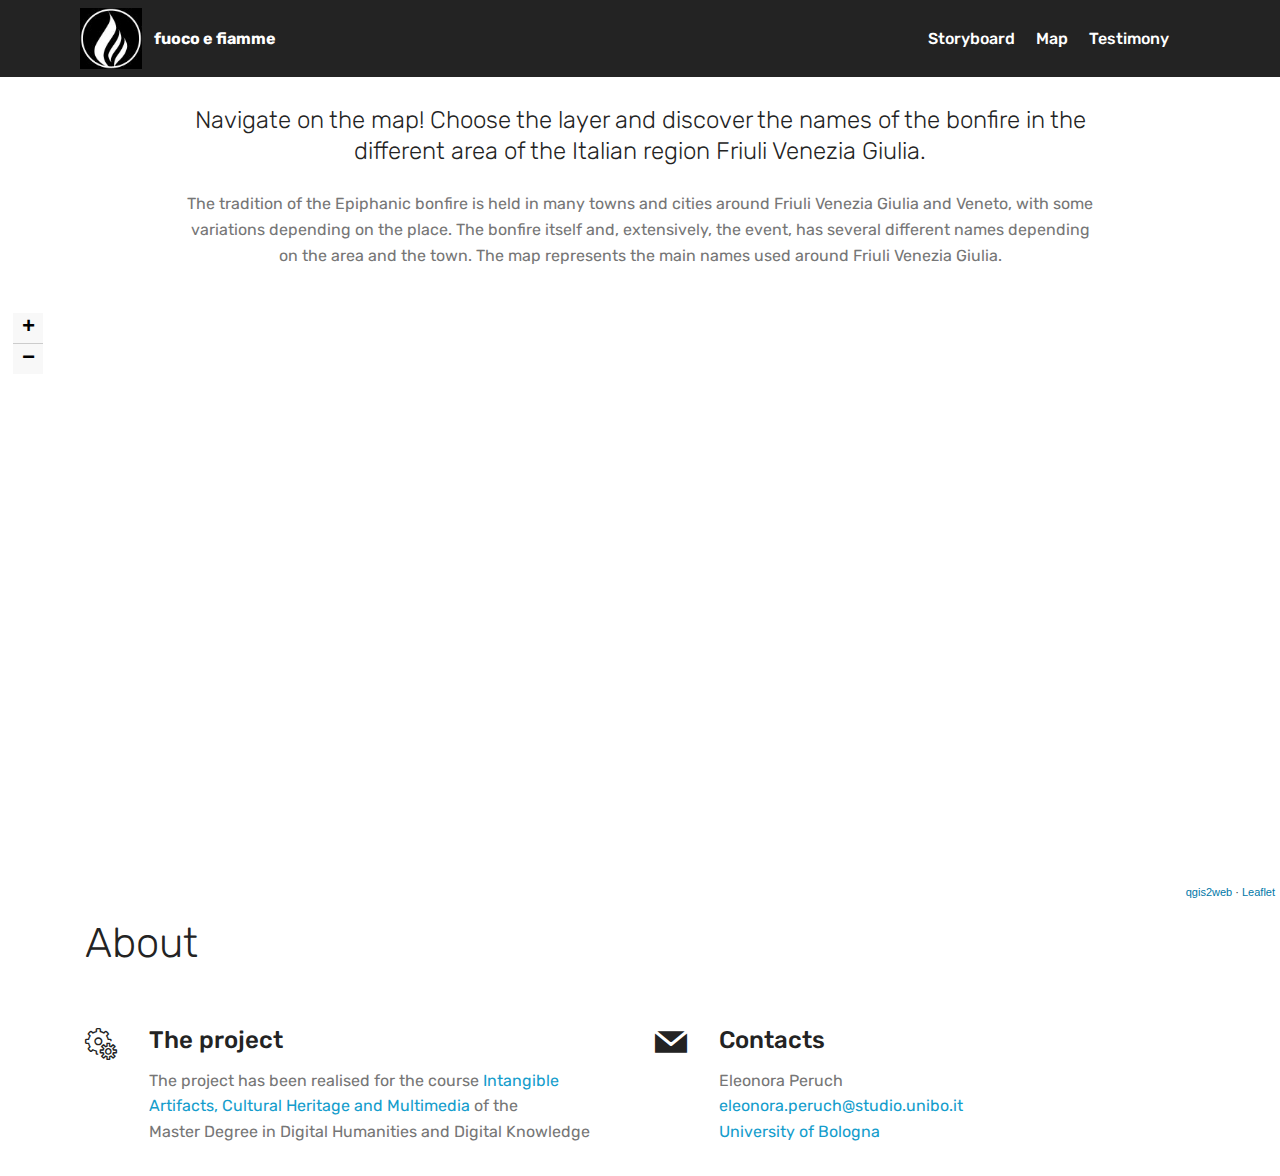
==== commit 0195efef: "Update map.html" ====
--- a/map.html
+++ b/map.html
@@ -96,7 +96,7 @@
 </section>
 
 <section>
-  <div id="map"><iframe frameborder="0" style="border:0; width:100%; height:100%;" src="interactive-map.html" allowfullscreen=""></iframe></div>
+  <div id="map"><iframe frameborder="0" style="border:0; width:100%; height:600px;" src="interactive-map.html" allowfullscreen=""></iframe></div>
     
 
 </section>
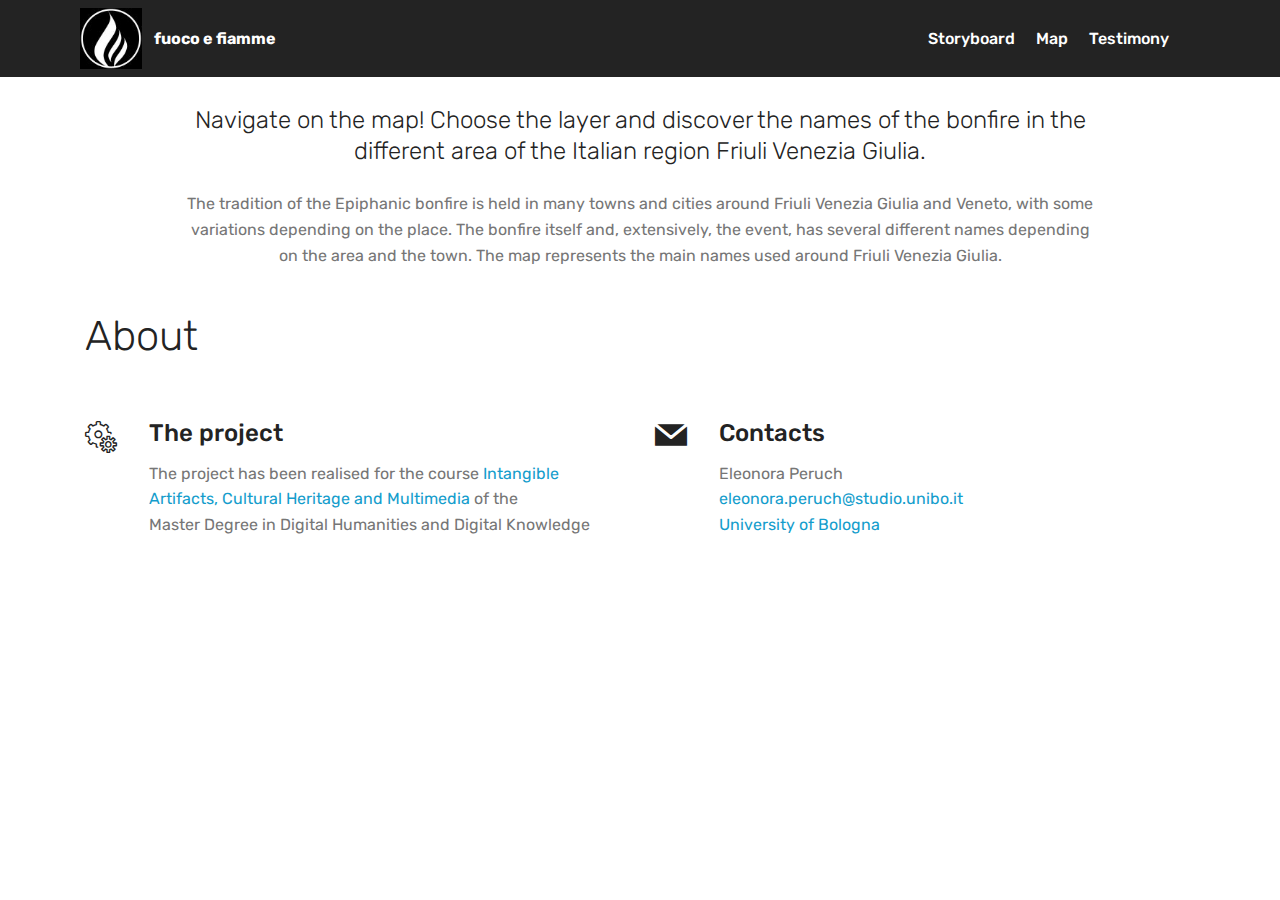
==== commit 127faa25: "Update map.html" ====
--- a/map.html
+++ b/map.html
@@ -96,7 +96,7 @@
 </section>
 
 <section>
-  <div id="map"><iframe frameborder="0" style="border:0; width:100%; height:600px;" src="interactive-map.html" allowfullscreen=""></iframe></div>
+  <div id="map"><iframe frameborder="0" style="left:5%; top:5%; width:100%; height:100px; position:absolute" src="interactive-map.html" allowfullscreen=""></iframe></div>
     
 
 </section>
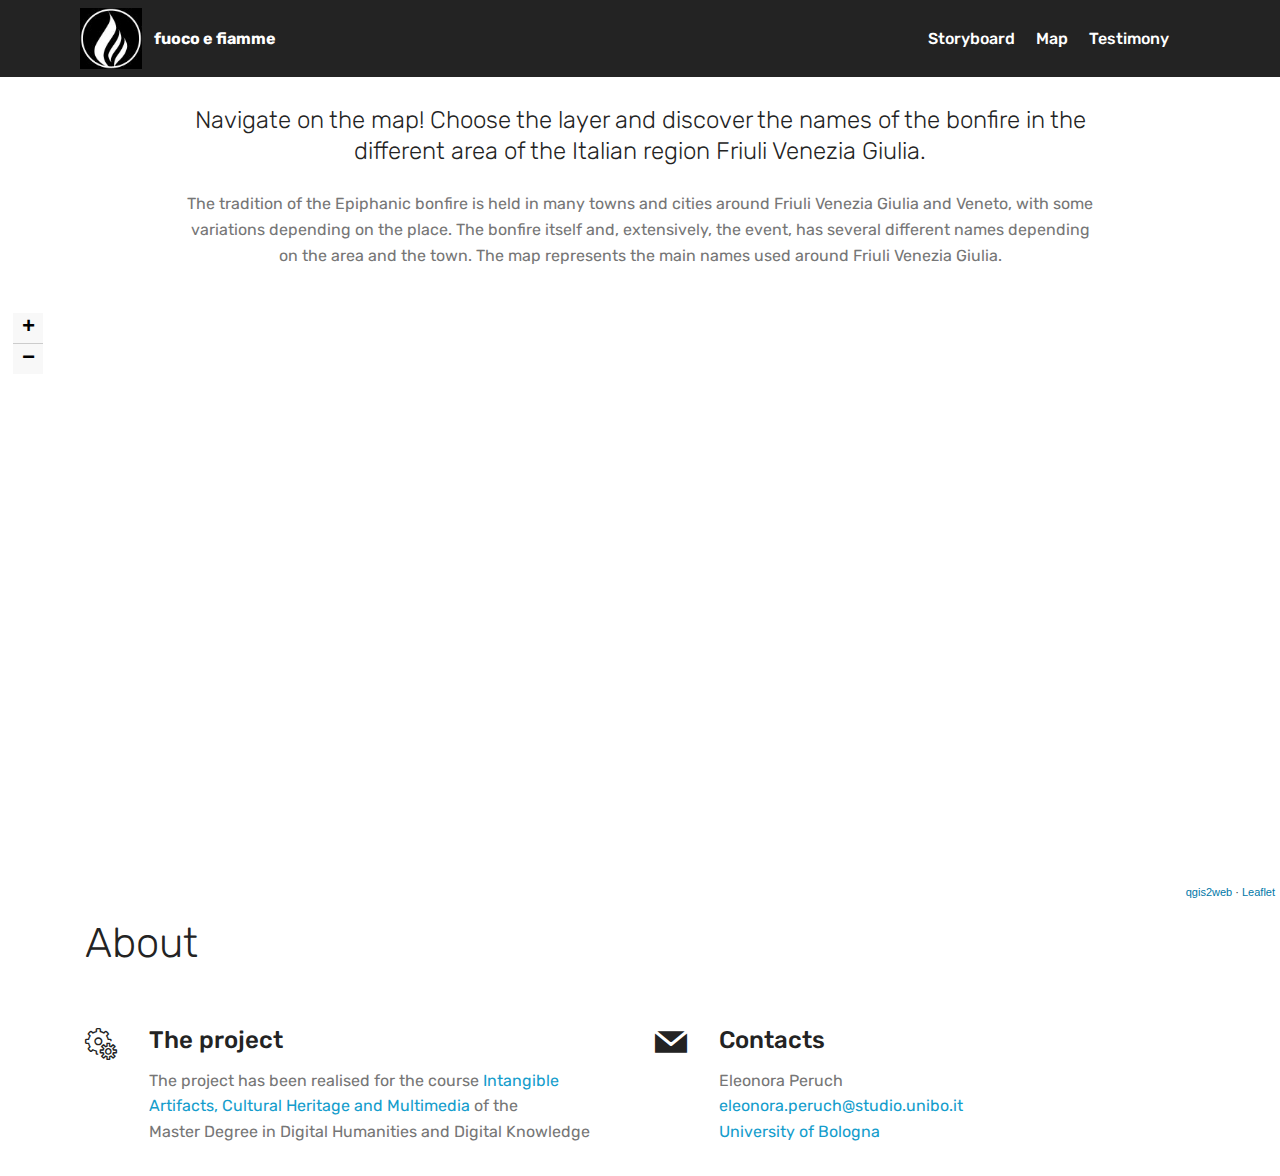
==== commit d09eef5d: "Update map.html" ====
--- a/map.html
+++ b/map.html
@@ -96,7 +96,7 @@
 </section>
 
 <section>
-  <div id="map"><iframe frameborder="0" style="left:5%; top:5%; width:100%; height:100px; position:absolute" src="interactive-map.html" allowfullscreen=""></iframe></div>
+  <div id="map"><iframe frameborder="0" style="width:100%; height:600px" src="interactive-map.html" allowfullscreen=""></iframe></div>
     
 
 </section>
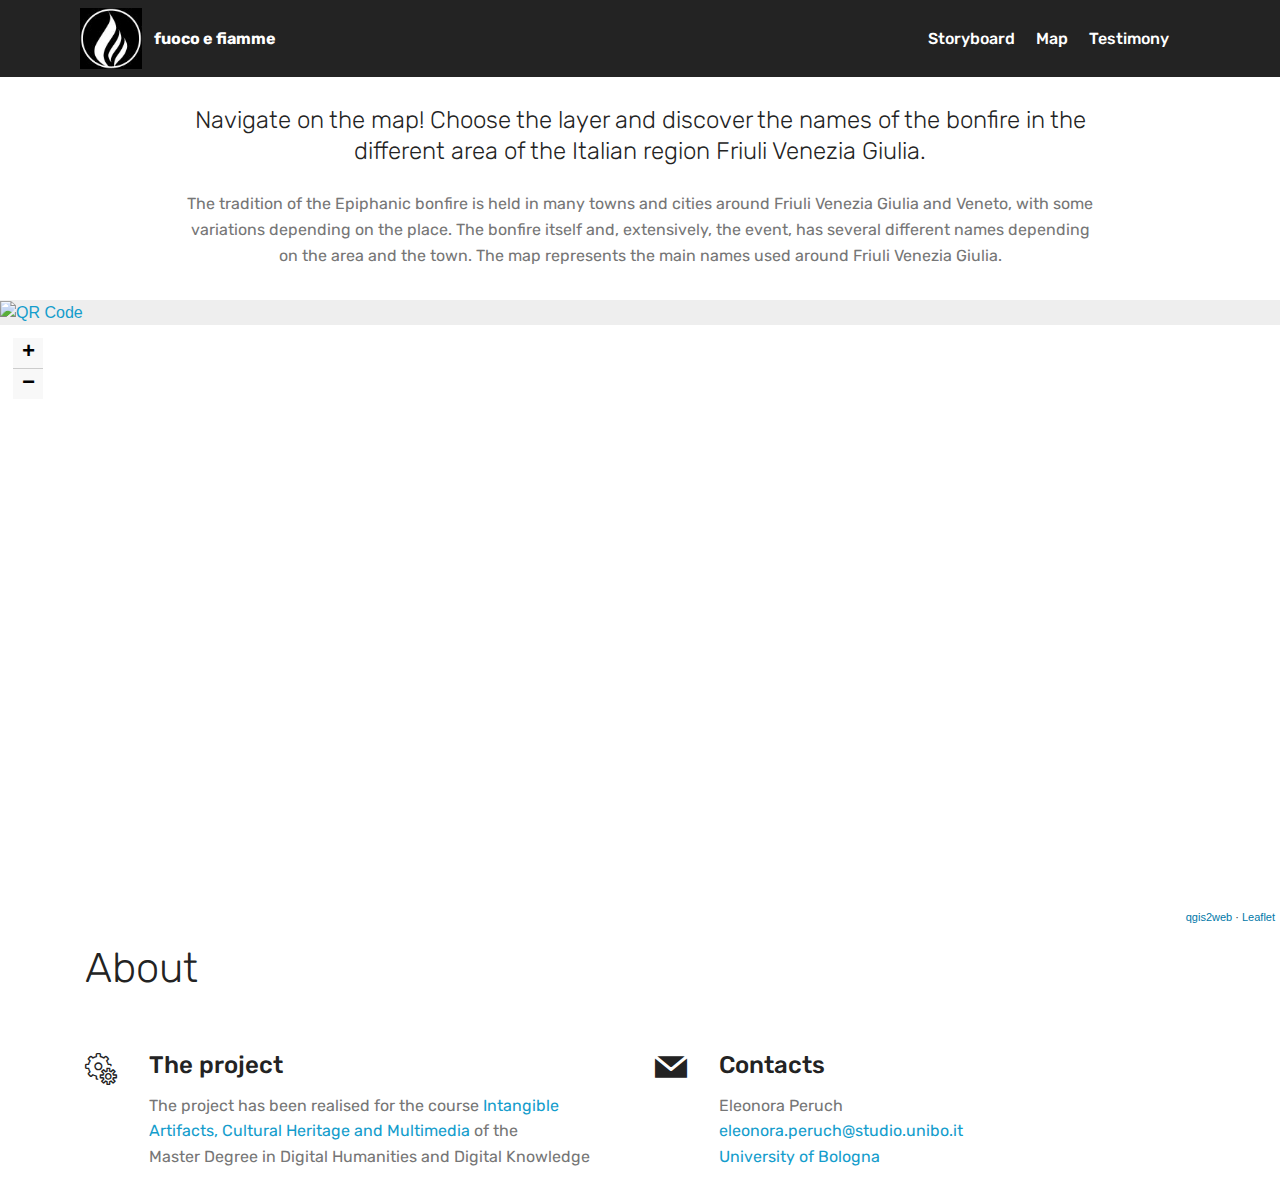
==== commit 41c597c7: "Update map.html" ====
--- a/map.html
+++ b/map.html
@@ -95,6 +95,13 @@
 
 </section>
 
+<!----QR CODE---->
+<section>
+  <div>
+    <a href="http://www.mobile-barcodes.com/"><img src="http://www.mobile-barcodes.com/qr-code-generator/generator.php?str=https://eleonoraperuch.github.io/Interactive-map/map.html&barcode=url" alt="QR Code" style="border:none;" /></a>
+  </div>  
+</section>
+  
 <section>
   <div id="map"><iframe frameborder="0" style="width:100%; height:600px" src="interactive-map.html" allowfullscreen=""></iframe></div>
     
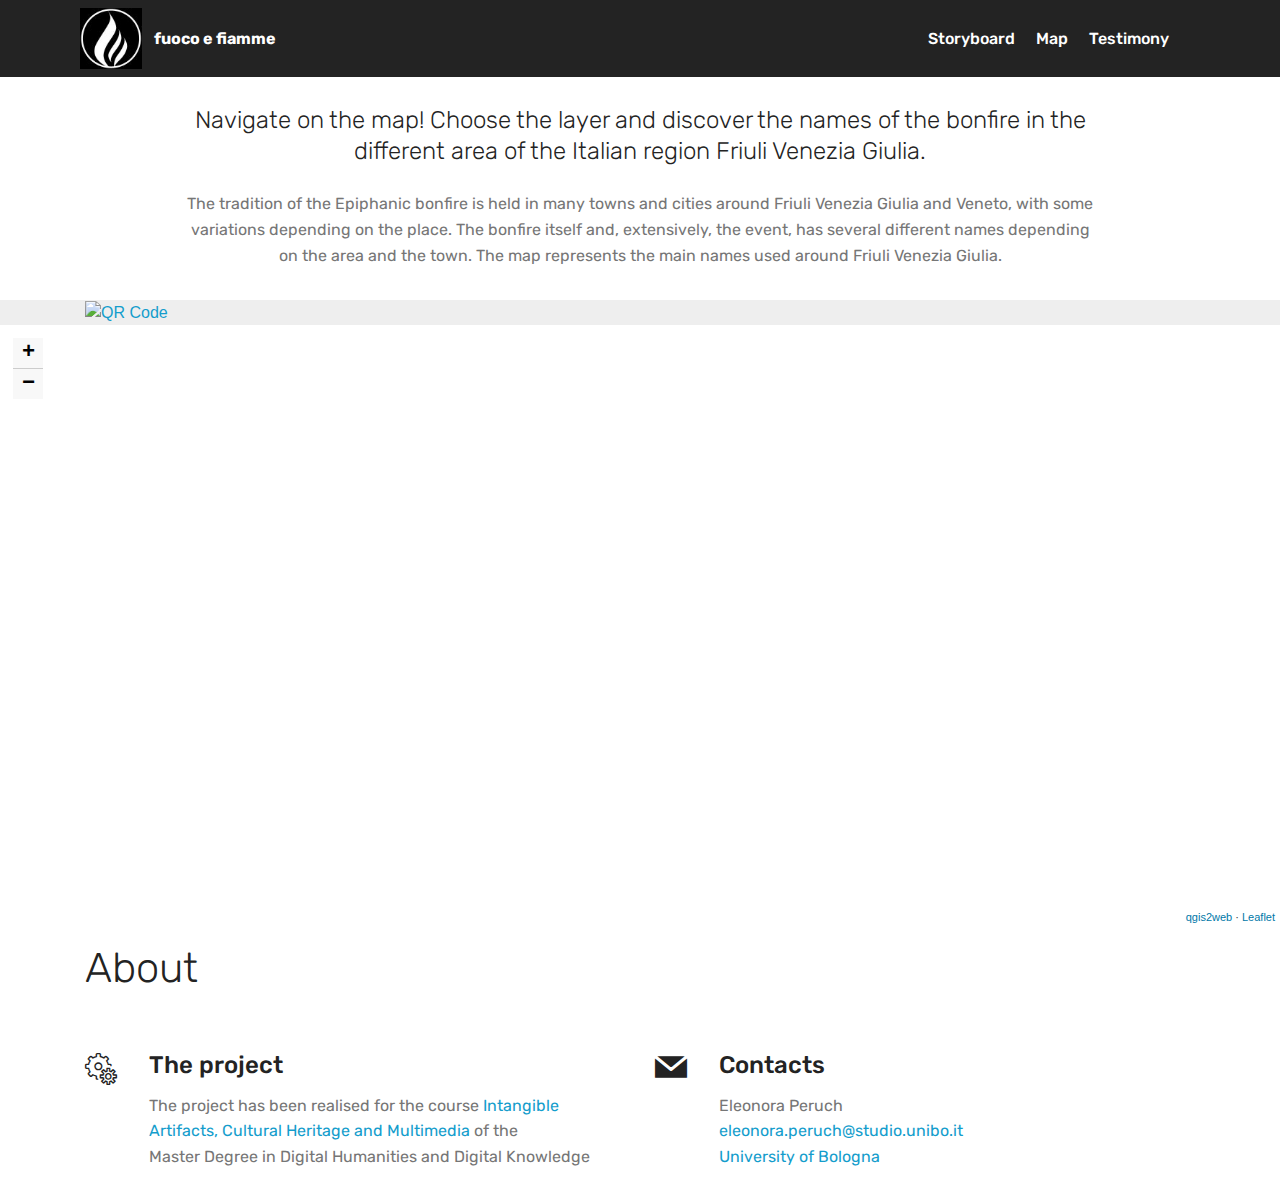
==== commit 6e4e9665: "Update map.html" ====
--- a/map.html
+++ b/map.html
@@ -94,18 +94,15 @@
     </div>
 
 </section>
-
-<!----QR CODE---->
-<section>
-  <div>
-    <a href="http://www.mobile-barcodes.com/"><img src="http://www.mobile-barcodes.com/qr-code-generator/generator.php?str=https://eleonoraperuch.github.io/Interactive-map/map.html&barcode=url" alt="QR Code" style="border:none;" /></a>
-  </div>  
-</section>
+ 
   
 <section>
+  <!----QR CODE---->
+  <div class="container">
+    <a href="http://www.mobile-barcodes.com/"><img src="http://www.mobile-barcodes.com/qr-code-generator/generator.php?str=https://eleonoraperuch.github.io/Interactive-map/map.html&barcode=url" alt="QR Code" style="border:none;" /></a>
+  </div> 
   <div id="map"><iframe frameborder="0" style="width:100%; height:600px" src="interactive-map.html" allowfullscreen=""></iframe></div>
     
-
 </section>
 
 <section class="mbr-section contacts3 cid-rBhG7tLLRb" id="contacts3-10">
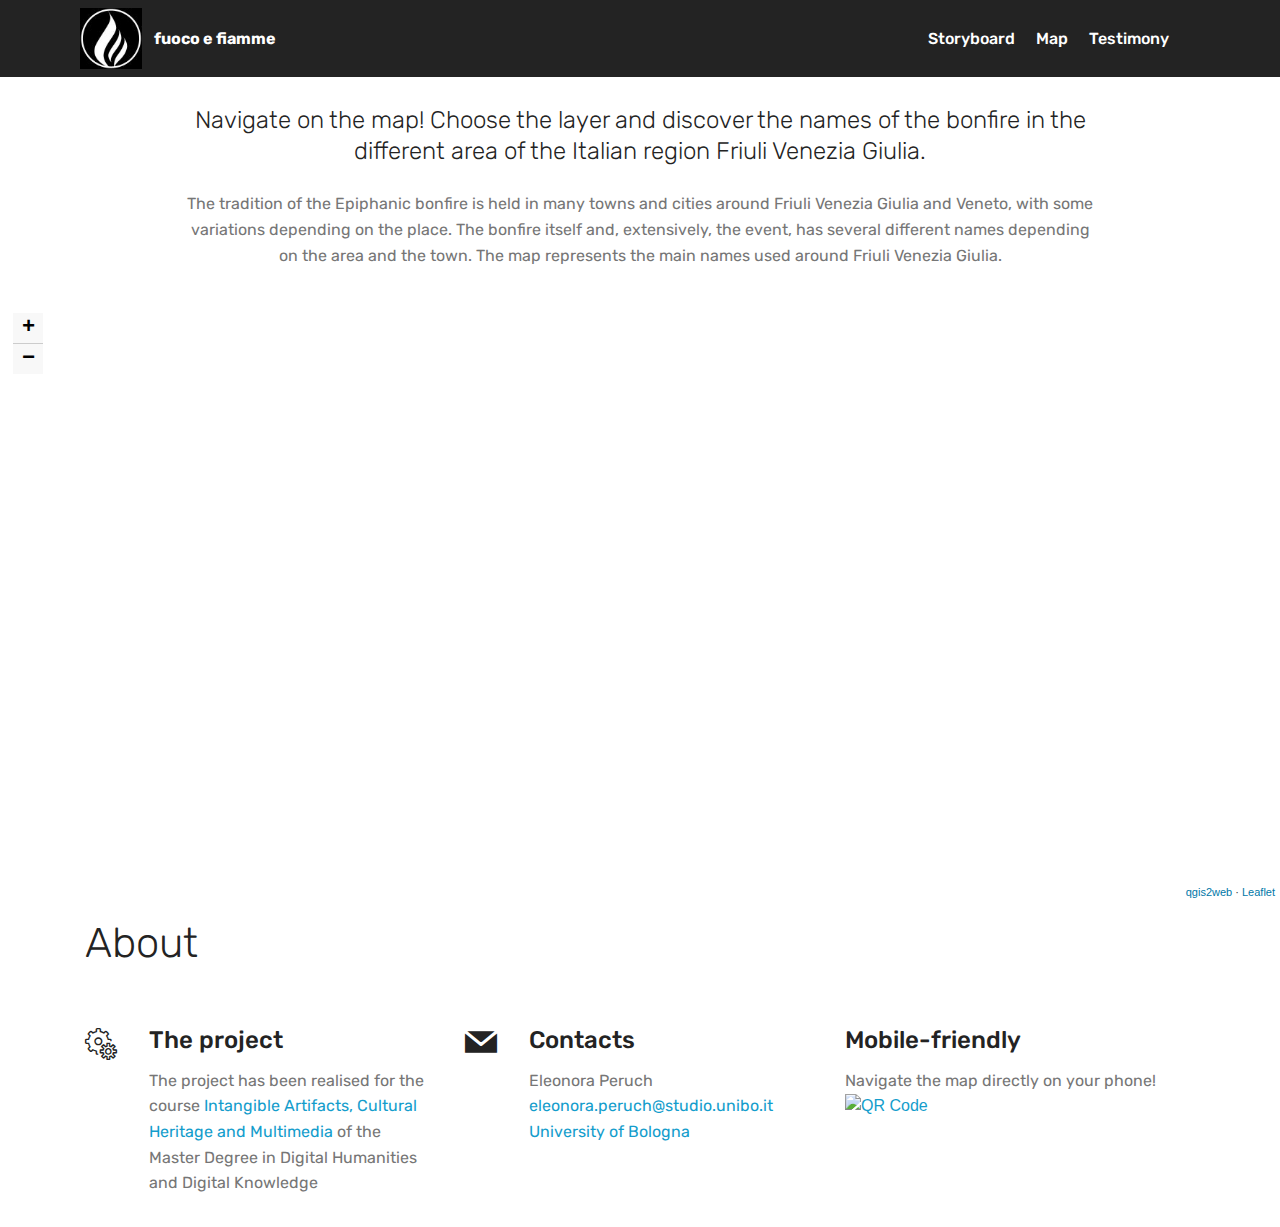
==== commit 1f569cd1: "Update map.html" ====
--- a/map.html
+++ b/map.html
@@ -97,10 +97,6 @@
  
   
 <section>
-  <!----QR CODE---->
-  <div class="container">
-    <a href="http://www.mobile-barcodes.com/"><img src="http://www.mobile-barcodes.com/qr-code-generator/generator.php?str=https://eleonoraperuch.github.io/Interactive-map/map.html&barcode=url" alt="QR Code" style="border:none;" /></a>
-  </div> 
   <div id="map"><iframe frameborder="0" style="width:100%; height:600px" src="interactive-map.html" allowfullscreen=""></iframe></div>
     
 </section>
@@ -121,7 +117,7 @@
             </div>
             <div class="col-12">
                 <div class="row">
-                    <div class="col-12 col-md-6">
+                    <div class="col-12 col-md-4">
                         <div class="wrapper">
                             <span class="iconfont-wrapper">
                                 <span class="amp-iconfont icon fa-thumbs-o-up fa mbri-setting"></span>
@@ -134,7 +130,7 @@
                     </div>
                     
                     
-                    <div class="col-12 col-md-6">
+                    <div class="col-12 col-md-4">
                         <div class="wrapper">
                             <span class="iconfont-wrapper">
                                 <span class="amp-iconfont icon fa-th-large fa socicon-mail socicon"></span>
@@ -145,6 +141,17 @@
                             </div>
                         </div>
                     </div>
+                  
+                    <div class="col-12 col-md-4">
+                        <div class="wrapper">
+                            <div class="b-info">
+                                <h5 class="align-left mbr-fonts-style display-5">Mobile-friendly</h5>
+                                <p class="mbr-text align-left mbr-fonts-style display-7">Navigate the map directly on your phone!</p>
+                                <a href="http://www.mobile-barcodes.com/"><img src="http://www.mobile-barcodes.com/qr-code-generator/generator.php?str=https://eleonoraperuch.github.io/Interactive-map/map.html&barcode=url" alt="QR Code" style="border:none;" /></a>
+                            </div>
+                        </div>
+                    </div>
+                  
                 </div>
             </div>
         </div>
